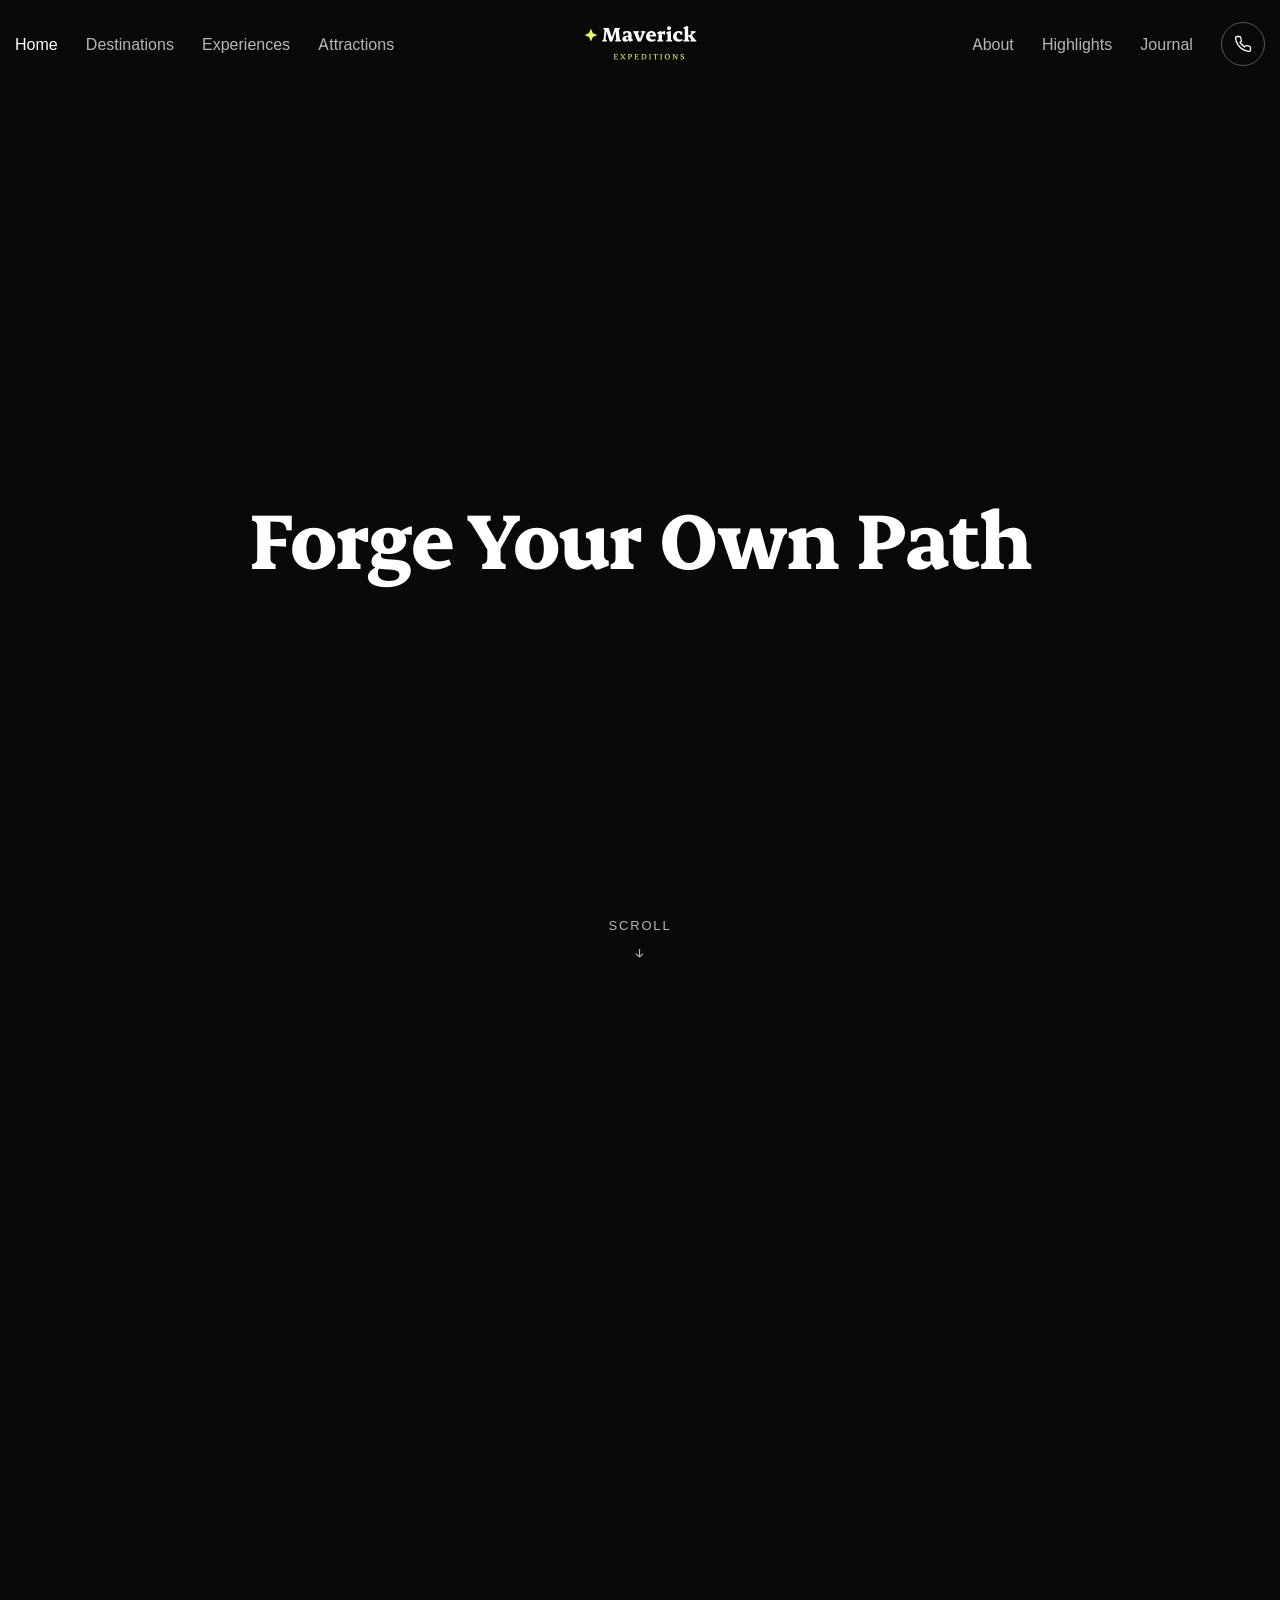
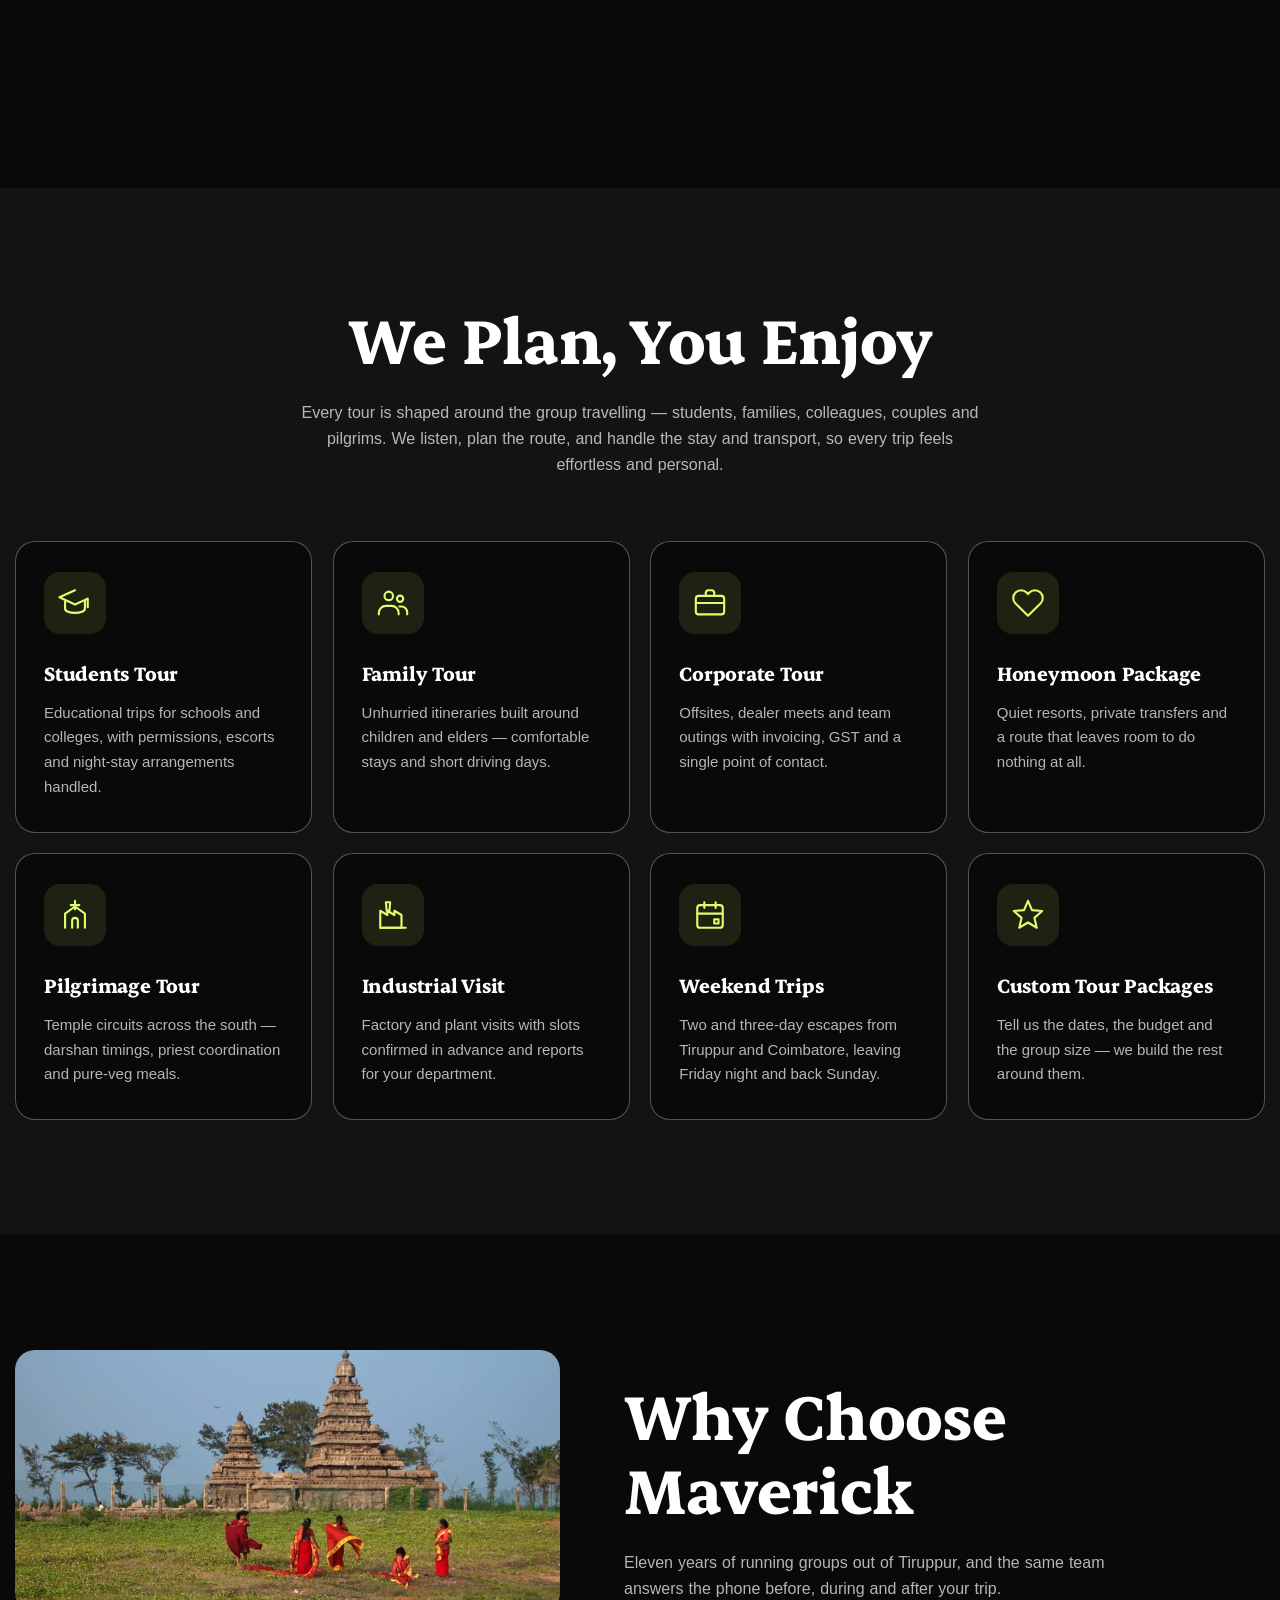
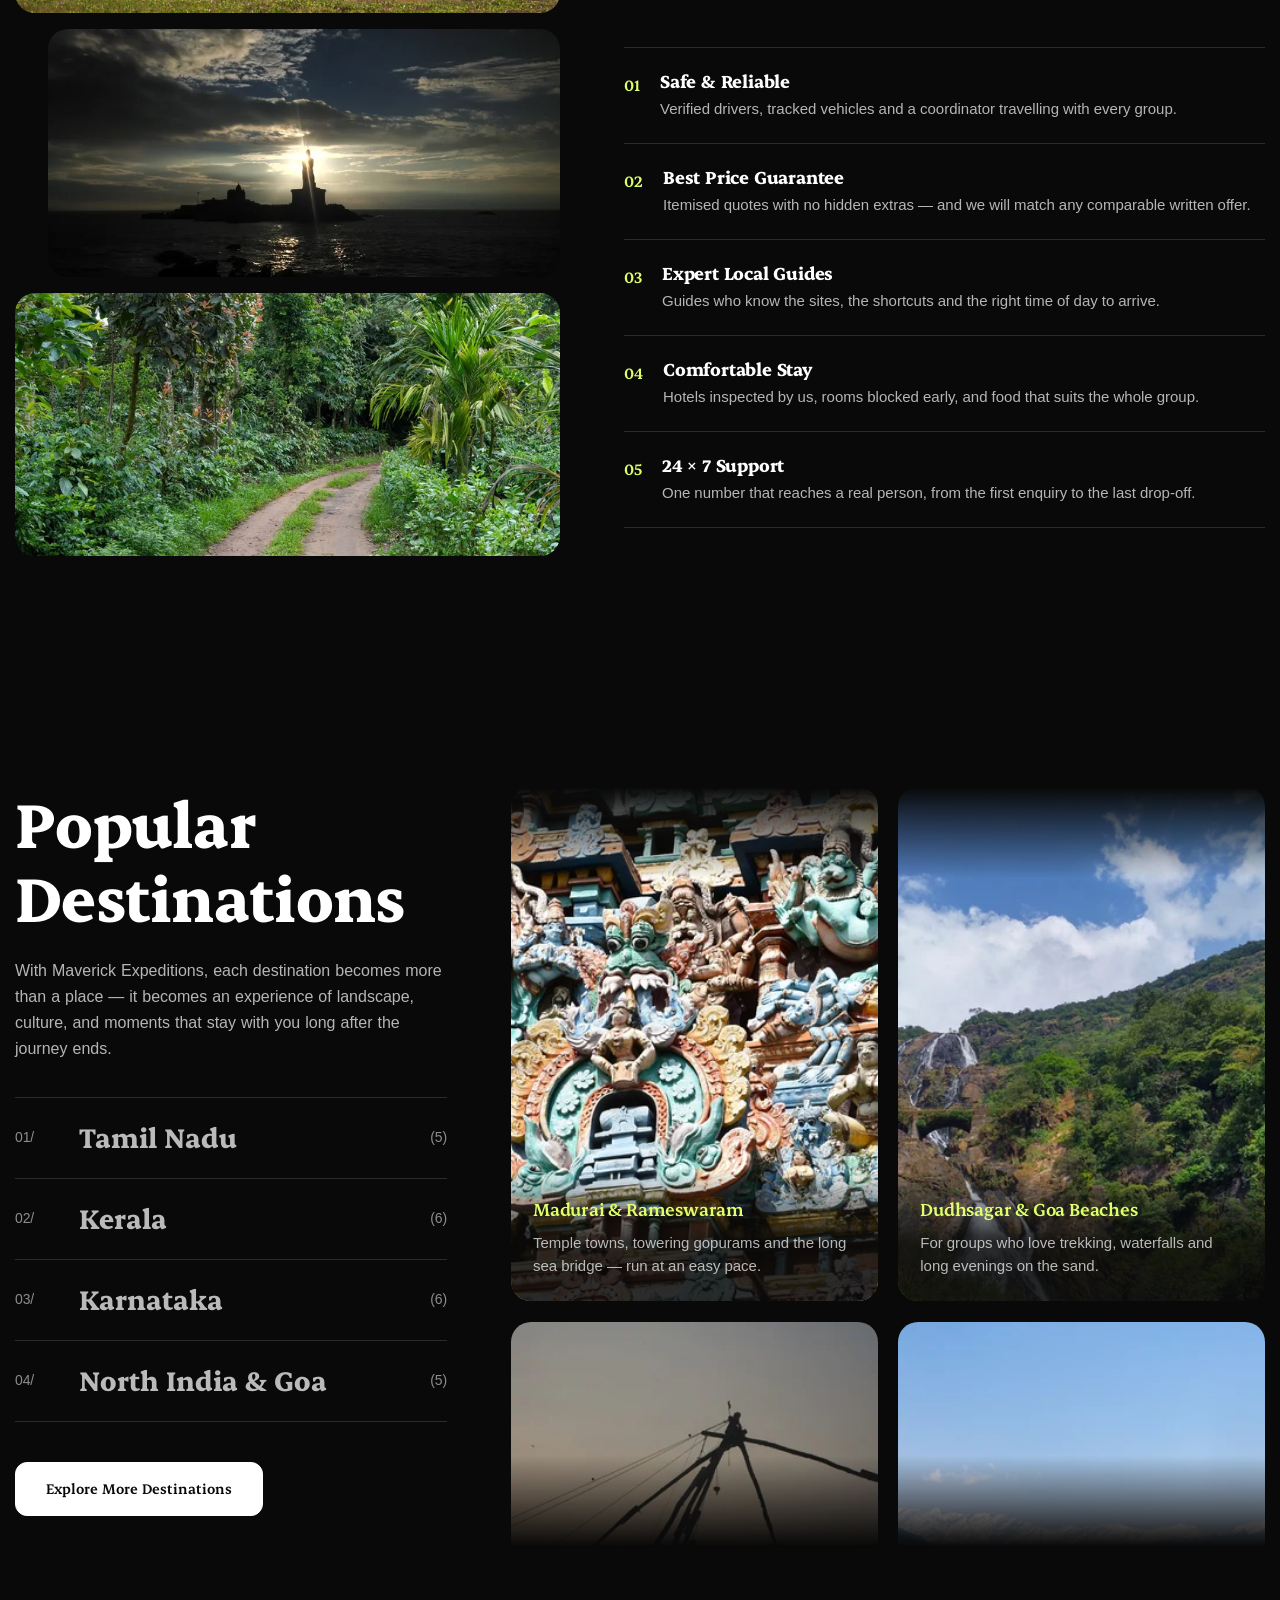
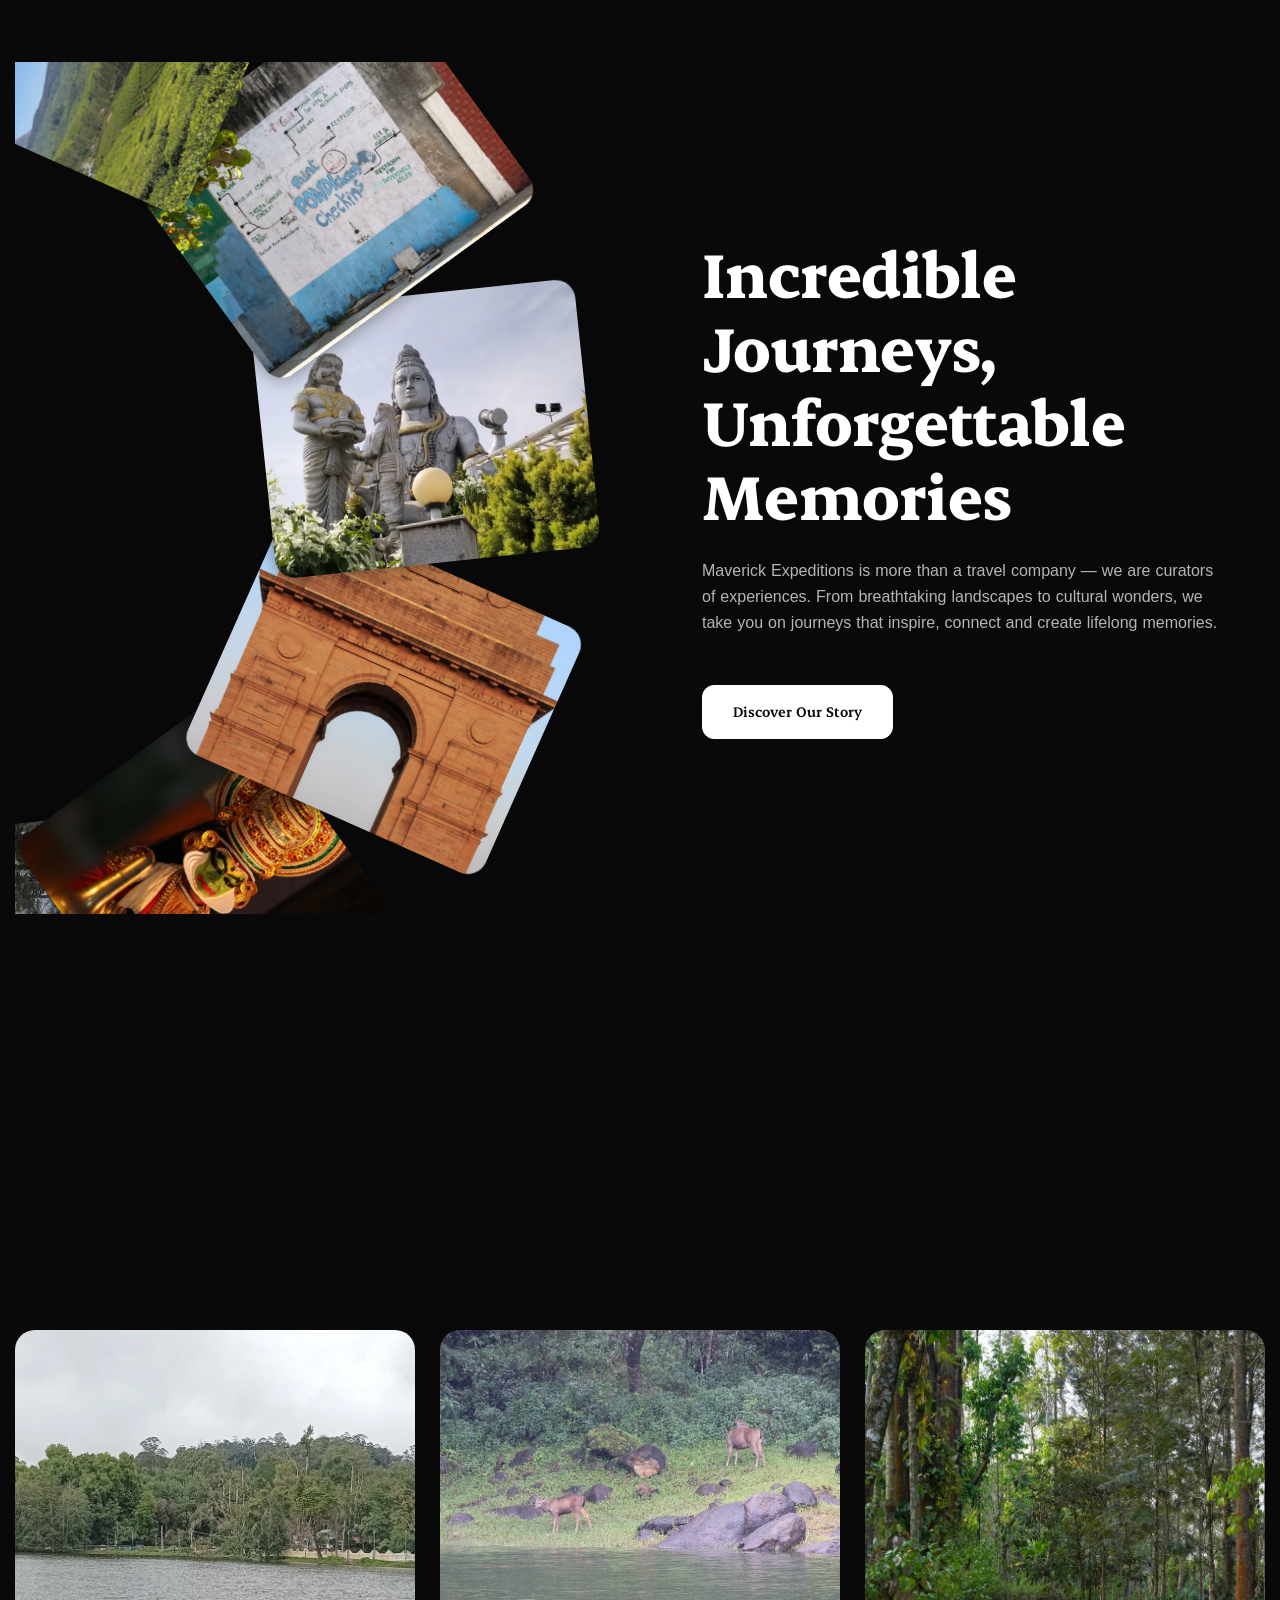
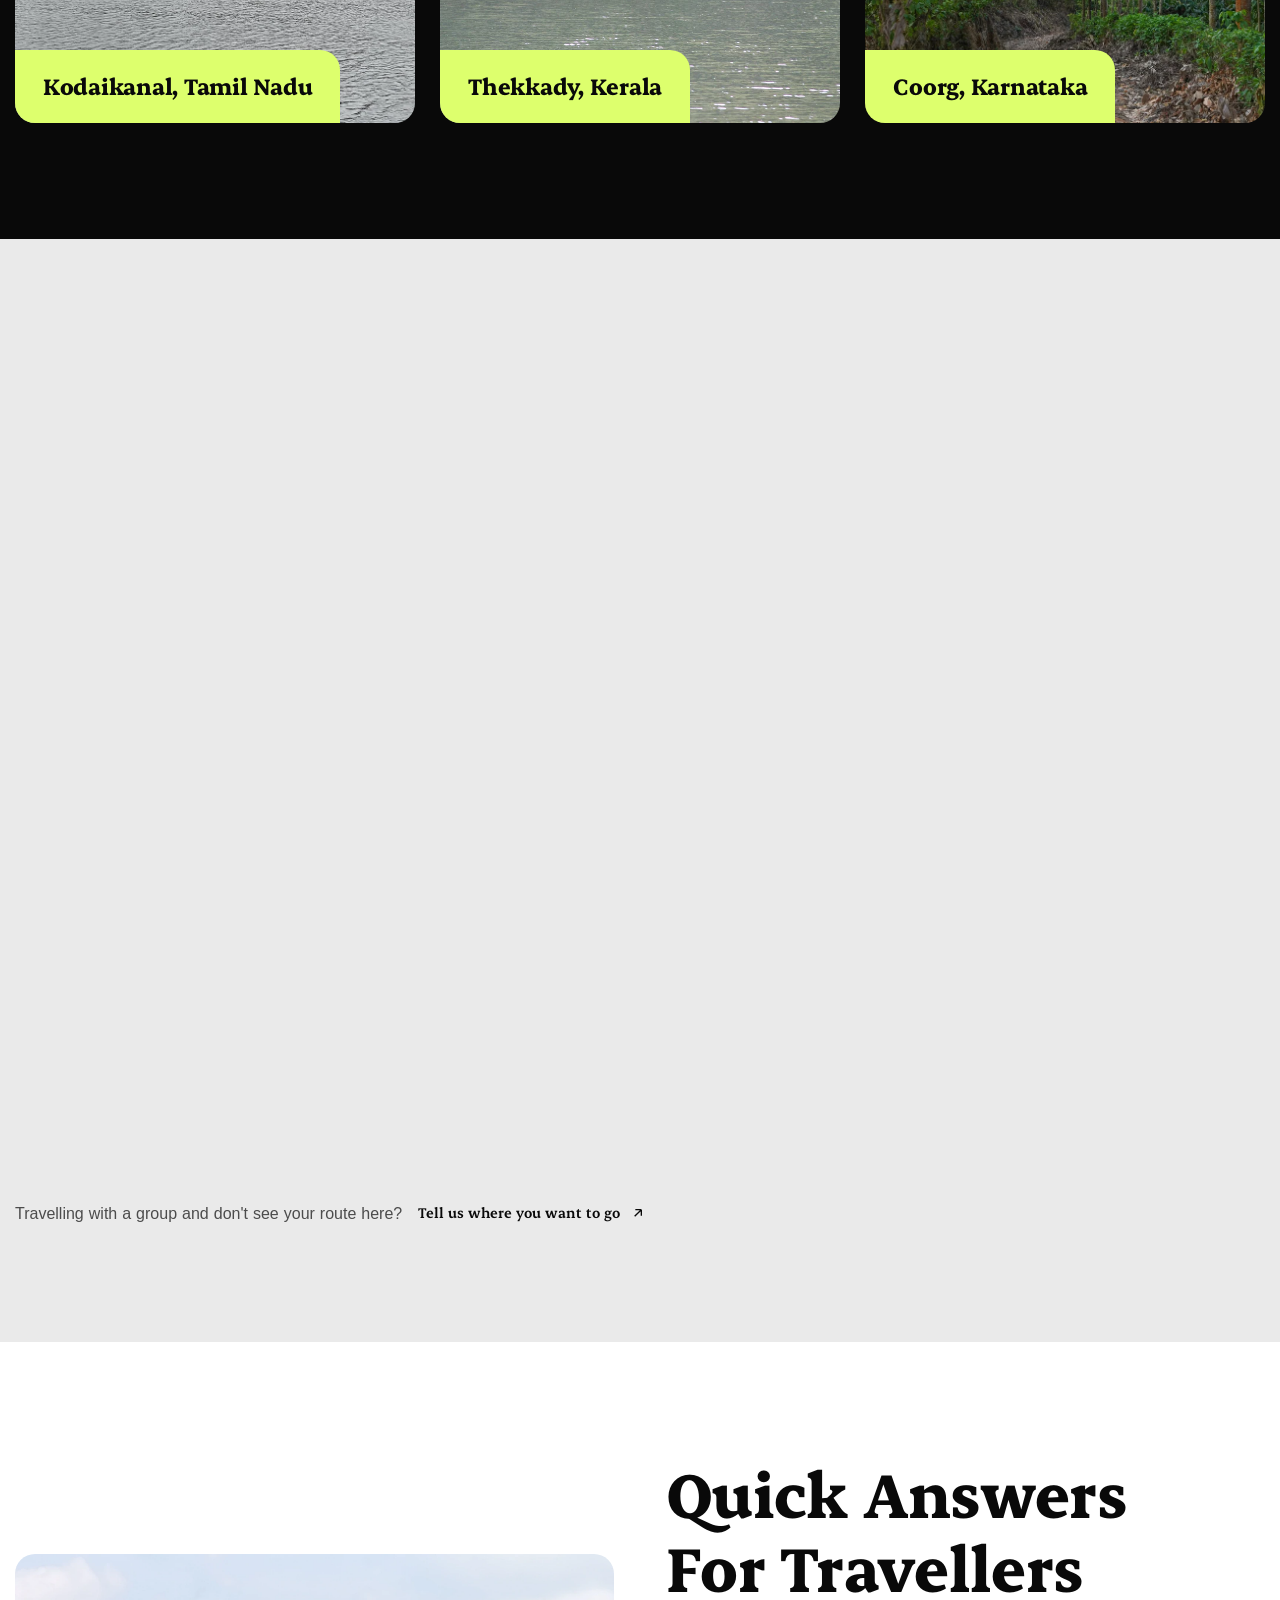
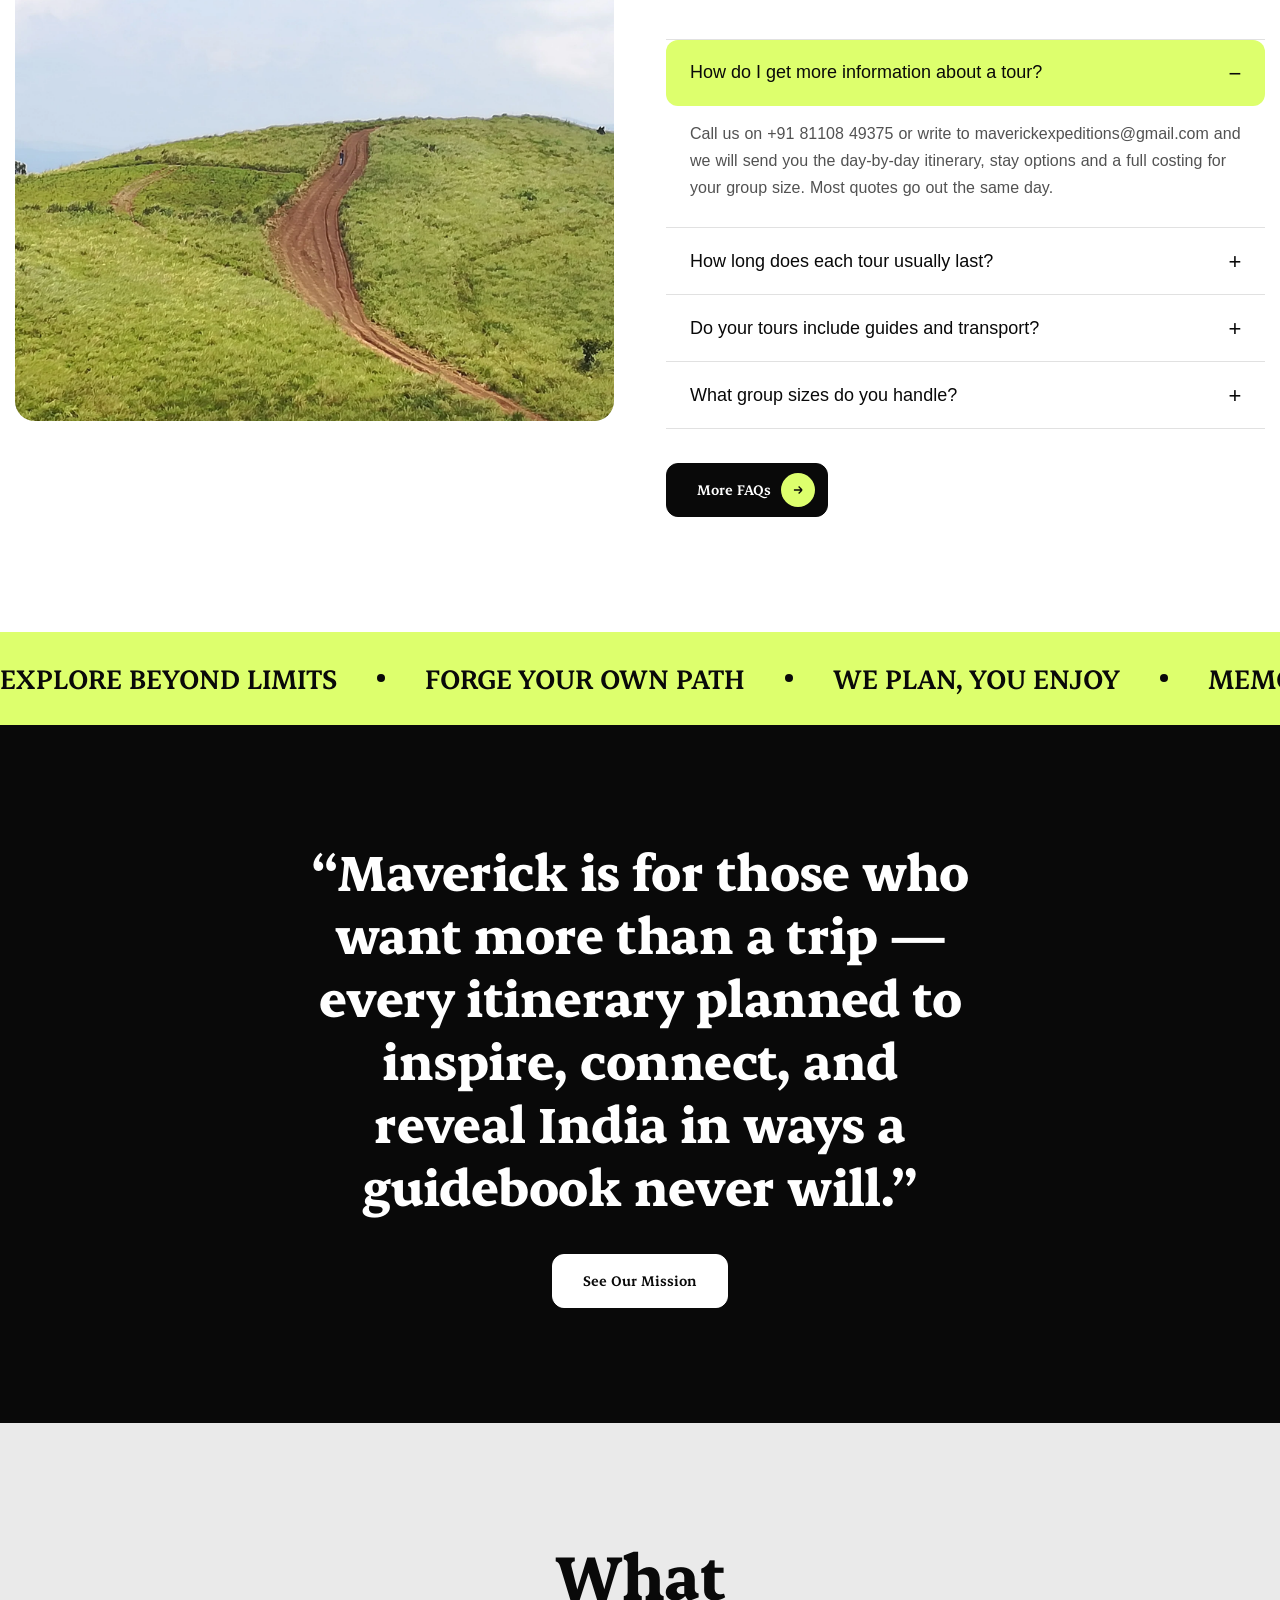
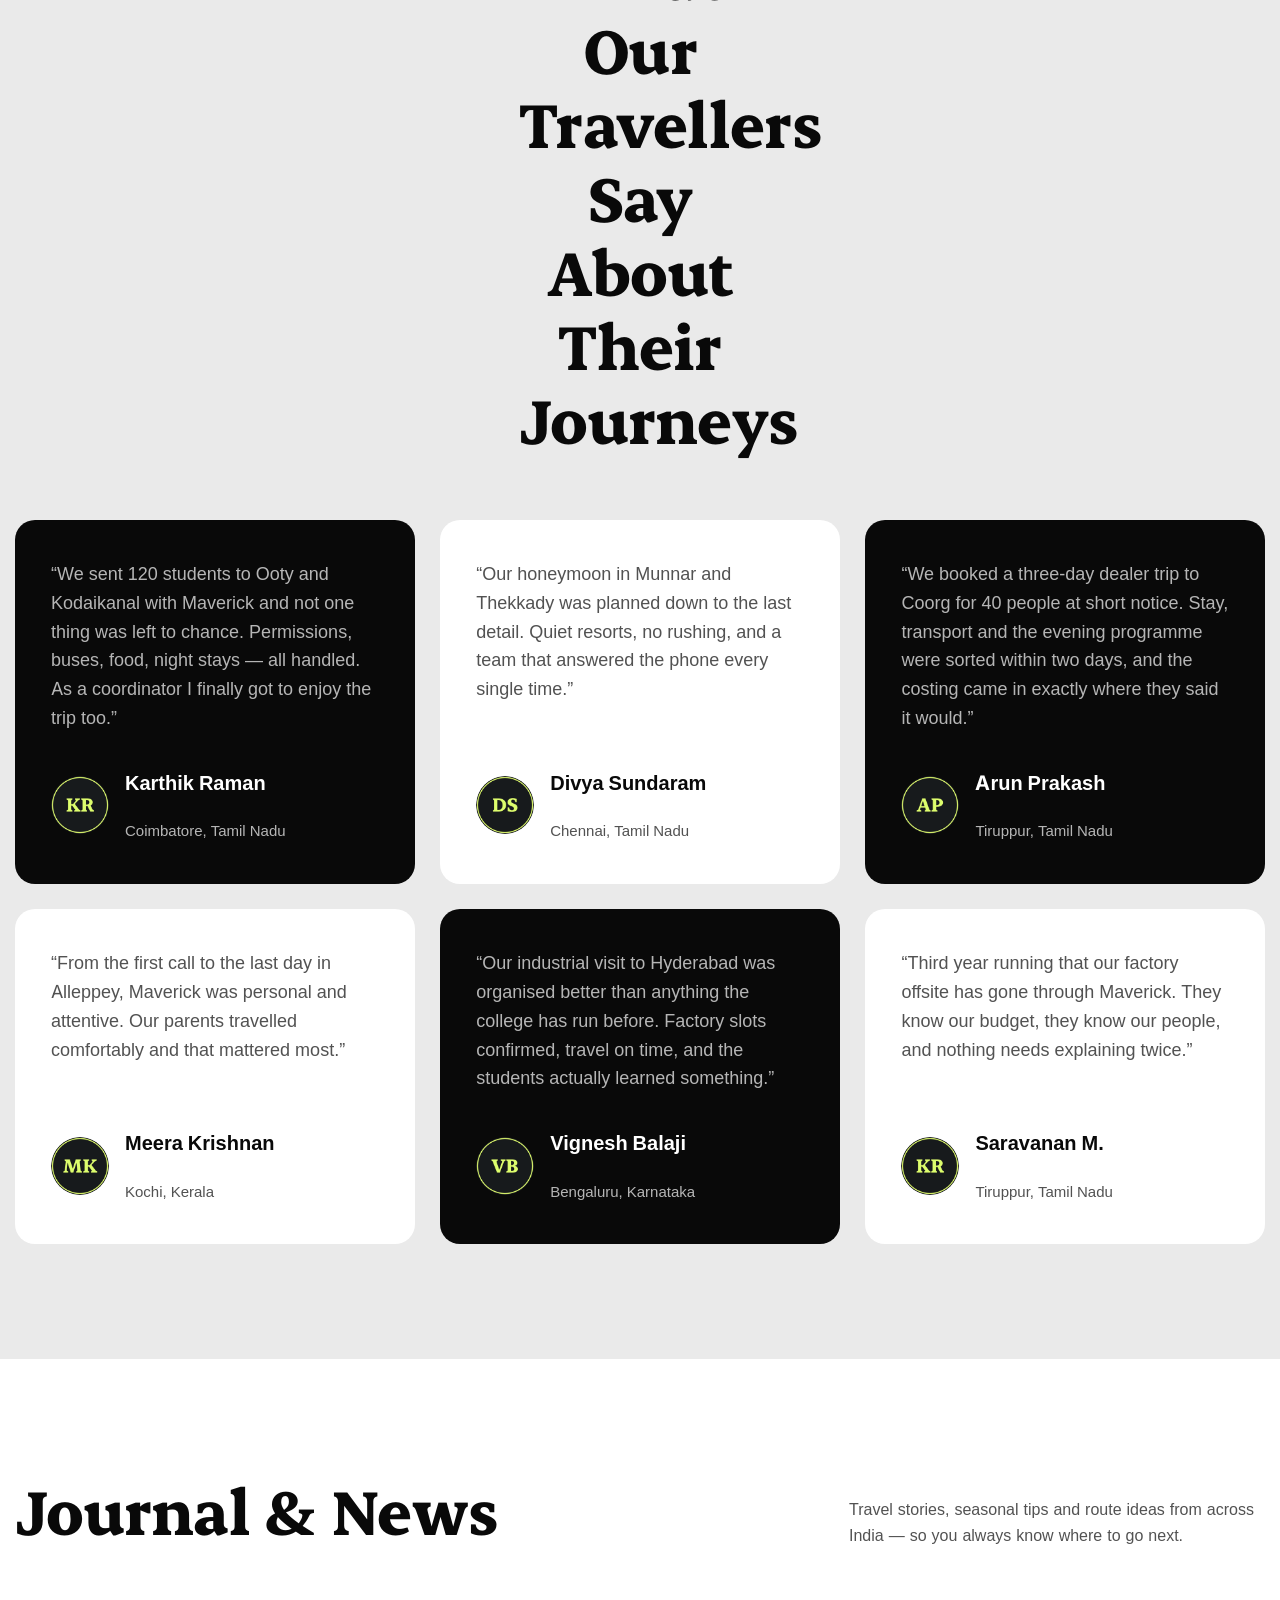
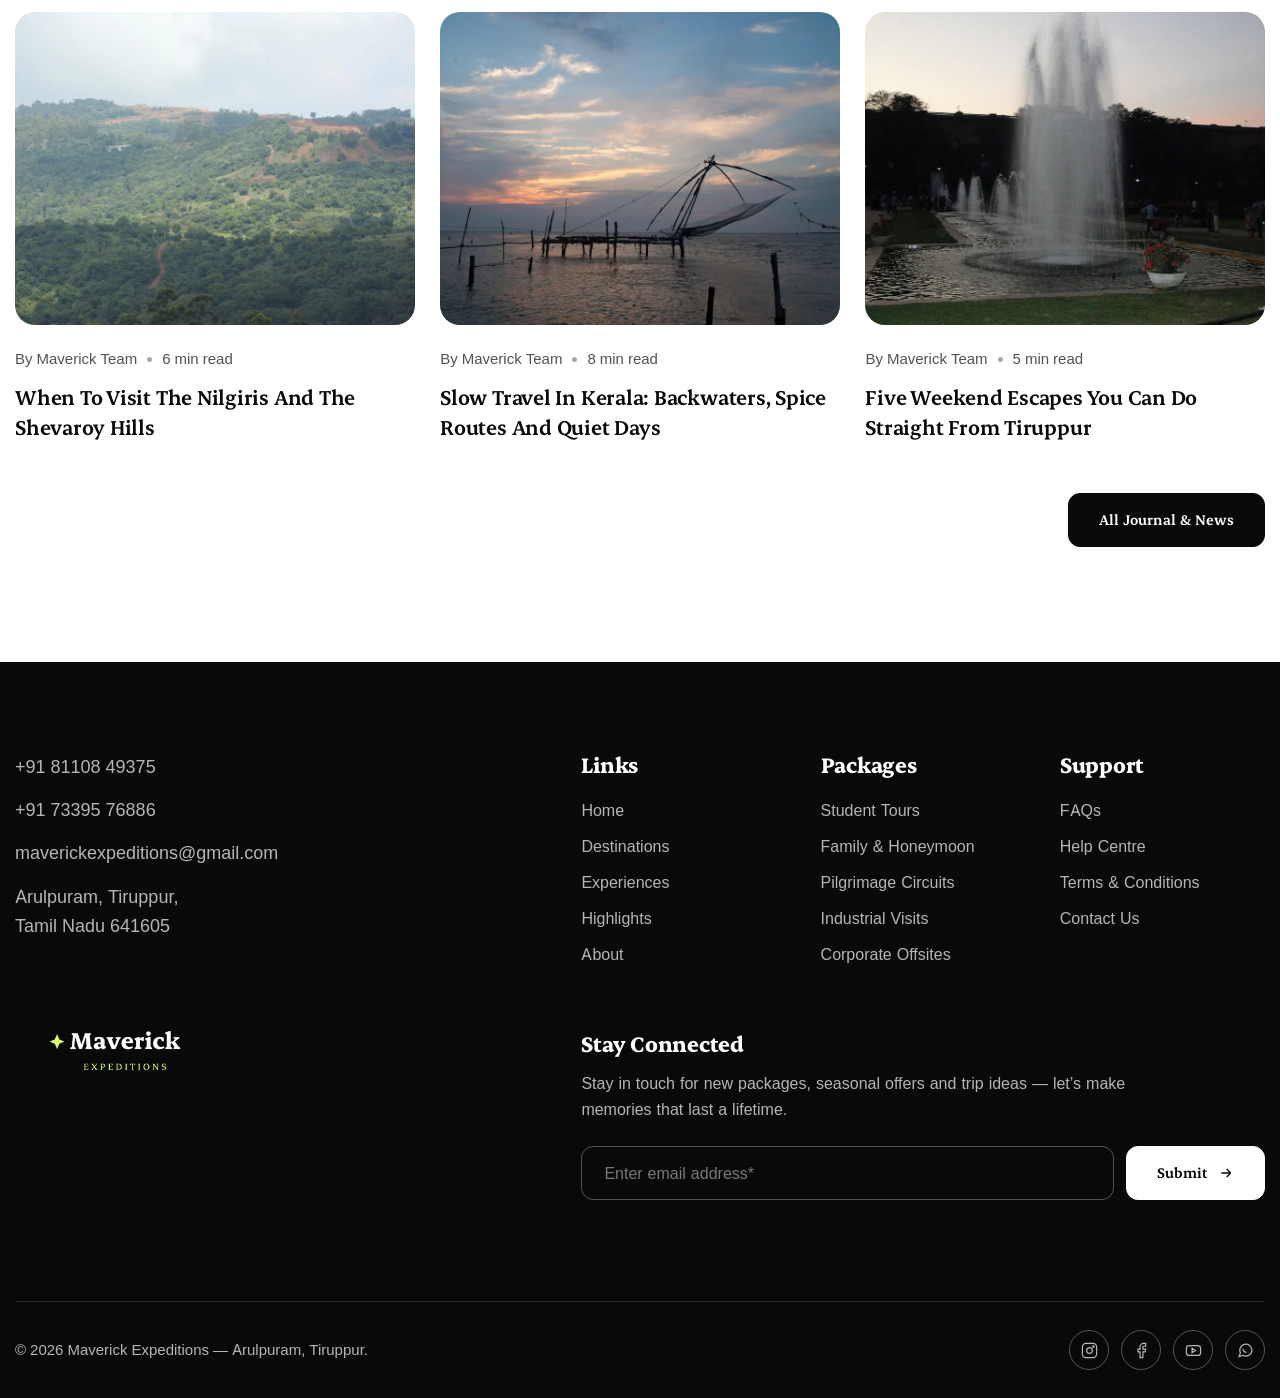
==== index.html @ de6b6d05 "first commit" ====
<!DOCTYPE html>
<html lang="en">
<head>
<meta charset="utf-8">
<meta name="viewport" content="width=device-width, initial-scale=1">
<title>Maverick Expeditions — Forge Your Own Path</title>
<meta name="description" content="Maverick Expeditions plans student tours, family and honeymoon packages, pilgrimage circuits, industrial visits and corporate trips across Tamil Nadu, Kerala, Karnataka, Goa and North India. Based in Arulpuram, Tiruppur.">
<meta name="theme-color" content="#090909">

<meta property="og:type" content="website">
<meta property="og:title" content="Maverick Expeditions — Forge Your Own Path">
<meta property="og:description" content="Journeys to places that stay with you forever. Student tours, family packages, pilgrimage circuits and corporate trips across South India.">
<meta property="og:image" content="assets/img/hero-munnar.webp">

<link rel="icon" href="assets/img/favicon.png" type="image/png">
<link rel="preload" href="assets/fonts/Erode-Bold.woff2" as="font" type="font/woff2" crossorigin>
<link rel="preload" href="assets/fonts/Inter.woff2" as="font" type="font/woff2" crossorigin>
<script>document.documentElement.classList.add("js");</script>
<link rel="stylesheet" href="assets/css/style.css">
</head>
<body>

<div class="preloader" data-preloader>
  <div class="preloader__circle">
    <div class="preloader__mask"><div class="preloader__line"></div></div>
  </div>
  <div class="preloader__logo"><img src="assets/img/favicon.png" width="180" height="180" alt=""></div>
</div>

<a class="skip-link" href="#main">Skip to content</a>

<!-- ============================================================ header -->
<header class="header">
  <div class="container header__inner">

    <nav class="header__nav" aria-label="Primary">
      <a class="nav-link" href="#top" aria-current="page">Home</a>
      <a class="nav-link" href="#destinations">Destinations</a>
      <a class="nav-link" href="#services">Experiences</a>
      <a class="nav-link" href="#attractions">Attractions</a>
    </nav>

    <a class="header__logo" href="#top" aria-label="Maverick Expeditions — home">
      <img src="assets/img/logo.png" width="342" height="120" alt="Maverick Expeditions">
    </a>

    <div class="header__end">
      <nav class="header__nav header__nav--end" aria-label="Secondary">
        <a class="nav-link" href="#about">About</a>
        <a class="nav-link" href="#highlights">Highlights</a>
        <a class="nav-link" href="#journal">Journal</a>
      </nav>

      <a class="header__globe" href="tel:+918110849375" aria-label="Call +91 81108 49375">
        <svg width="18" height="18" viewBox="0 0 24 24" fill="none" stroke="currentColor" stroke-width="1.7" aria-hidden="true">
          <path d="M22 16.9v3a2 2 0 0 1-2.2 2 19.8 19.8 0 0 1-8.6-3.1 19.5 19.5 0 0 1-6-6A19.8 19.8 0 0 1 2.1 4.2 2 2 0 0 1 4.1 2h3a2 2 0 0 1 2 1.7c.1 1 .3 1.9.6 2.8a2 2 0 0 1-.4 2.1L8 9.9a16 16 0 0 0 6 6l1.3-1.3a2 2 0 0 1 2.1-.4c.9.3 1.8.5 2.8.6a2 2 0 0 1 1.8 2z"/>
        </svg>
      </a>

      <button class="header__menu-toggle" type="button" data-drawer-open aria-expanded="false" aria-controls="drawer">
        <span class="visually-hidden">Open menu</span>
        <svg width="18" height="12" viewBox="0 0 18 12" fill="none" stroke="currentColor" stroke-width="1.8" aria-hidden="true">
          <path d="M0 1h18M0 6h18M0 11h18"/>
        </svg>
      </button>
    </div>

  </div>
</header>

<div class="backdrop" data-backdrop></div>

<aside class="drawer" id="drawer" data-drawer data-native-scroll aria-label="Menu">
  <button class="drawer__close" type="button" data-drawer-close aria-label="Close menu">&times;</button>
  <nav class="drawer__list">
    <a href="#top" data-drawer-close>Home</a>
    <a href="#destinations" data-drawer-close>Destinations</a>
    <a href="#services" data-drawer-close>Experiences</a>
    <a href="#attractions" data-drawer-close>Attractions</a>
    <a href="#why" data-drawer-close>Why Maverick</a>
    <a href="#about" data-drawer-close>About</a>
    <a href="#highlights" data-drawer-close>Highlights</a>
    <a href="#journal" data-drawer-close>Journal</a>
    <a href="#contact" data-drawer-close>Contact</a>
  </nav>
  <div class="drawer__meta">
    <a href="tel:+918110849375">+91 81108 49375</a>
    <a href="tel:+917339576886">+91 73395 76886</a>
    <a href="mailto:maverickexpeditions@gmail.com">maverickexpeditions@gmail.com</a>
    <span>Arulpuram, Tiruppur, Tamil Nadu 641605</span>
  </div>
</aside>

<main id="main">

<!-- ============================================================== hero -->
<!-- Pinned, scroll-scrubbed. `data-hero` is driven from assets/js/main.js. -->
<section class="hero" id="top" data-hero>
  <div class="hero__pin">
    <div class="hero__stage">

      <div class="hero__text" data-hero-text>
        <p class="hero__title-1" data-hero-title1>Forge Your Own Path</p>

        <div class="hero__title-2" data-hero-title2>
          <h1><em>Explore Beyond</em><br>Limits This Season!</h1>

          <div class="hero__cta" data-hero-cta>
            At Maverick Expeditions, every journey is planned to take you further
            — to places that stay with you forever. Students, families, colleagues
            or newlyweds: we plan it, you enjoy it.

            <div class="hero__actions">
              <a class="btn btn--light btn-parallax" href="#destinations">
                <span class="btn__label"><span data-text="Explore Destinations">Explore Destinations</span></span>
              </a>
              <a class="btn btn--ghost btn-parallax" href="tel:+918110849375" style="color:#fff">
                <svg width="16" height="16" viewBox="0 0 24 24" fill="none" stroke="currentColor" stroke-width="1.8" aria-hidden="true">
                  <path d="M22 16.9v3a2 2 0 0 1-2.2 2 19.8 19.8 0 0 1-8.6-3.1 19.5 19.5 0 0 1-6-6A19.8 19.8 0 0 1 2.1 4.2 2 2 0 0 1 4.1 2h3a2 2 0 0 1 2 1.7c.1 1 .3 1.9.6 2.8a2 2 0 0 1-.4 2.1L8 9.9a16 16 0 0 0 6 6l1.3-1.3a2 2 0 0 1 2.1-.4c.9.3 1.8.5 2.8.6a2 2 0 0 1 1.8 2z"/>
                </svg>
                <span class="btn__label"><span data-text="+91 81108 49375">+91 81108 49375</span></span>
              </a>
            </div>
          </div>
        </div>
      </div>

      <div class="hero__gallery" data-hero-gallery>
        <div class="img-card img-side img-5">
          <img src="assets/img/hero-ooty.webp" alt="Monsoon mist over the Nilgiri hills at Ooty" loading="eager">
          <span class="img-caption"><svg width="10" height="13" viewBox="0 0 12 16" fill="currentColor" aria-hidden="true"><path d="M6 0a6 6 0 0 0-6 6c0 4.3 5.6 9.7 5.8 9.9a.3.3 0 0 0 .4 0C6.4 15.7 12 10.3 12 6a6 6 0 0 0-6-6Zm0 8.75A2.75 2.75 0 1 1 8.75 6 2.75 2.75 0 0 1 6 8.75Z"/></svg>Ooty, Tamil Nadu</span>
        </div>
        <div class="img-card img-side img-1">
          <img src="assets/img/hero-munnar.webp" alt="Tea plantations rolling over the hills at Munnar" loading="eager">
          <span class="img-caption"><svg width="10" height="13" viewBox="0 0 12 16" fill="currentColor" aria-hidden="true"><path d="M6 0a6 6 0 0 0-6 6c0 4.3 5.6 9.7 5.8 9.9a.3.3 0 0 0 .4 0C6.4 15.7 12 10.3 12 6a6 6 0 0 0-6-6Zm0 8.75A2.75 2.75 0 1 1 8.75 6 2.75 2.75 0 0 1 6 8.75Z"/></svg>Munnar, Kerala</span>
        </div>
        <div class="img-card img-side img-2">
          <img src="assets/img/hero-alleppey.webp" alt="Houseboats moored on the Alleppey backwaters at dusk" loading="eager">
          <span class="img-caption"><svg width="10" height="13" viewBox="0 0 12 16" fill="currentColor" aria-hidden="true"><path d="M6 0a6 6 0 0 0-6 6c0 4.3 5.6 9.7 5.8 9.9a.3.3 0 0 0 .4 0C6.4 15.7 12 10.3 12 6a6 6 0 0 0-6-6Zm0 8.75A2.75 2.75 0 1 1 8.75 6 2.75 2.75 0 0 1 6 8.75Z"/></svg>Alleppey, Kerala</span>
        </div>
        <div class="img-card img-center">
          <img src="assets/img/hero-mysore.webp" alt="Mysore Palace lit up at night" loading="eager">
          <span class="img-caption"><svg width="10" height="13" viewBox="0 0 12 16" fill="currentColor" aria-hidden="true"><path d="M6 0a6 6 0 0 0-6 6c0 4.3 5.6 9.7 5.8 9.9a.3.3 0 0 0 .4 0C6.4 15.7 12 10.3 12 6a6 6 0 0 0-6-6Zm0 8.75A2.75 2.75 0 1 1 8.75 6 2.75 2.75 0 0 1 6 8.75Z"/></svg>Mysore, Karnataka</span>
        </div>
        <div class="img-card img-side img-3">
          <img src="assets/img/hero-goa.webp" alt="Sunset over Baga Beach in Goa" loading="eager">
          <span class="img-caption"><svg width="10" height="13" viewBox="0 0 12 16" fill="currentColor" aria-hidden="true"><path d="M6 0a6 6 0 0 0-6 6c0 4.3 5.6 9.7 5.8 9.9a.3.3 0 0 0 .4 0C6.4 15.7 12 10.3 12 6a6 6 0 0 0-6-6Zm0 8.75A2.75 2.75 0 1 1 8.75 6 2.75 2.75 0 0 1 6 8.75Z"/></svg>Baga Beach, Goa</span>
        </div>
        <div class="img-card img-side img-4">
          <img src="assets/img/hero-jaipur.webp" alt="The pink sandstone facade of Hawa Mahal in Jaipur" loading="eager">
          <span class="img-caption"><svg width="10" height="13" viewBox="0 0 12 16" fill="currentColor" aria-hidden="true"><path d="M6 0a6 6 0 0 0-6 6c0 4.3 5.6 9.7 5.8 9.9a.3.3 0 0 0 .4 0C6.4 15.7 12 10.3 12 6a6 6 0 0 0-6-6Zm0 8.75A2.75 2.75 0 1 1 8.75 6 2.75 2.75 0 0 1 6 8.75Z"/></svg>Jaipur, Rajasthan</span>
        </div>
        <div class="img-card img-side img-6">
          <img src="assets/img/hero-manali.webp" alt="Snow-covered slopes of the Solang Valley near Manali" loading="eager">
          <span class="img-caption"><svg width="10" height="13" viewBox="0 0 12 16" fill="currentColor" aria-hidden="true"><path d="M6 0a6 6 0 0 0-6 6c0 4.3 5.6 9.7 5.8 9.9a.3.3 0 0 0 .4 0C6.4 15.7 12 10.3 12 6a6 6 0 0 0-6-6Zm0 8.75A2.75 2.75 0 1 1 8.75 6 2.75 2.75 0 0 1 6 8.75Z"/></svg>Kullu Manali, Himachal</span>
        </div>
      </div>

      <div class="hero__scroll-hint" data-hero-hint>
        <span>Scroll</span>
        <svg width="14" height="18" viewBox="0 0 24 24" fill="none" stroke="currentColor" stroke-width="2" aria-hidden="true"><path d="M12 5v14m0 0-6-6m6 6 6-6"/></svg>
      </div>

    </div>
  </div>
</section>

<!-- ========================================================== services -->
<section class="section section--darker" id="services">
  <div class="container">

    <div class="services__head wow RotatingY">
      <h2 class="section-title">We Plan, You Enjoy</h2>
      <p class="section-lead">
        Every tour is shaped around the group travelling — students, families,
        colleagues, couples and pilgrims. We listen, plan the route, and handle
        the stay and transport, so every trip feels effortless and personal.
      </p>
    </div>

    <div class="service-grid">
      <article class="service-tile wow fadeInUp" style="--delay:0.00s">
        <div class="service-tile__icon">
          <svg width="34" height="34" viewBox="0 0 24 24" fill="none" stroke="currentColor" stroke-width="1.5" stroke-linecap="round" stroke-linejoin="round" aria-hidden="true"><path d="M12 3 1 8l11 5 9-4.1V15"/><path d="M5 10.6V16c0 1.7 3.1 3 7 3s7-1.3 7-3v-5.4"/></svg>
        </div>
        <h3 class="service-tile__title">Students Tour</h3>
        <p class="service-tile__text">Educational trips for schools and colleges, with permissions, escorts and night-stay arrangements handled.</p>
      </article>
      <article class="service-tile wow fadeInUp" style="--delay:0.04s">
        <div class="service-tile__icon">
          <svg width="34" height="34" viewBox="0 0 24 24" fill="none" stroke="currentColor" stroke-width="1.5" stroke-linecap="round" stroke-linejoin="round" aria-hidden="true"><circle cx="9" cy="7" r="3"/><circle cx="17" cy="9" r="2.2"/><path d="M2 20v-1a5 5 0 0 1 5-5h4a5 5 0 0 1 5 5v1"/><path d="M16.5 14.5H18a4 4 0 0 1 4 4V20"/></svg>
        </div>
        <h3 class="service-tile__title">Family Tour</h3>
        <p class="service-tile__text">Unhurried itineraries built around children and elders — comfortable stays and short driving days.</p>
      </article>
      <article class="service-tile wow fadeInUp" style="--delay:0.08s">
        <div class="service-tile__icon">
          <svg width="34" height="34" viewBox="0 0 24 24" fill="none" stroke="currentColor" stroke-width="1.5" stroke-linecap="round" stroke-linejoin="round" aria-hidden="true"><rect x="2" y="7" width="20" height="13" rx="2"/><path d="M9 7V5a2 2 0 0 1 2-2h2a2 2 0 0 1 2 2v2"/><path d="M2 12h20"/></svg>
        </div>
        <h3 class="service-tile__title">Corporate Tour</h3>
        <p class="service-tile__text">Offsites, dealer meets and team outings with invoicing, GST and a single point of contact.</p>
      </article>
      <article class="service-tile wow fadeInUp" style="--delay:0.12s">
        <div class="service-tile__icon">
          <svg width="34" height="34" viewBox="0 0 24 24" fill="none" stroke="currentColor" stroke-width="1.5" stroke-linecap="round" stroke-linejoin="round" aria-hidden="true"><path d="M20.8 4.6a5.5 5.5 0 0 0-7.8 0L12 5.7l-1-1.1a5.5 5.5 0 1 0-7.8 7.8l1.1 1L12 21l7.7-7.6 1.1-1a5.5 5.5 0 0 0 0-7.8z"/></svg>
        </div>
        <h3 class="service-tile__title">Honeymoon Package</h3>
        <p class="service-tile__text">Quiet resorts, private transfers and a route that leaves room to do nothing at all.</p>
      </article>
      <article class="service-tile wow fadeInUp" style="--delay:0.16s">
        <div class="service-tile__icon">
          <svg width="34" height="34" viewBox="0 0 24 24" fill="none" stroke="currentColor" stroke-width="1.5" stroke-linecap="round" stroke-linejoin="round" aria-hidden="true"><path d="M12 2v6M9 5h6"/><path d="M5 21V11l7-5 7 5v10"/><path d="M10 21v-5a2 2 0 0 1 4 0v5"/></svg>
        </div>
        <h3 class="service-tile__title">Pilgrimage Tour</h3>
        <p class="service-tile__text">Temple circuits across the south — darshan timings, priest coordination and pure-veg meals.</p>
      </article>
      <article class="service-tile wow fadeInUp" style="--delay:0.20s">
        <div class="service-tile__icon">
          <svg width="34" height="34" viewBox="0 0 24 24" fill="none" stroke="currentColor" stroke-width="1.5" stroke-linecap="round" stroke-linejoin="round" aria-hidden="true"><path d="M3 21V9l5 3V9l5 3V9l5 3v9z"/><path d="M3 21h18"/><path d="M7 3h3l-.5 6h-2z"/></svg>
        </div>
        <h3 class="service-tile__title">Industrial Visit</h3>
        <p class="service-tile__text">Factory and plant visits with slots confirmed in advance and reports for your department.</p>
      </article>
      <article class="service-tile wow fadeInUp" style="--delay:0.24s">
        <div class="service-tile__icon">
          <svg width="34" height="34" viewBox="0 0 24 24" fill="none" stroke="currentColor" stroke-width="1.5" stroke-linecap="round" stroke-linejoin="round" aria-hidden="true"><rect x="3" y="5" width="18" height="16" rx="2"/><path d="M8 3v4M16 3v4M3 11h18"/><path d="M15 15h3v3h-3z"/></svg>
        </div>
        <h3 class="service-tile__title">Weekend Trips</h3>
        <p class="service-tile__text">Two and three-day escapes from Tiruppur and Coimbatore, leaving Friday night and back Sunday.</p>
      </article>
      <article class="service-tile wow fadeInUp" style="--delay:0.28s">
        <div class="service-tile__icon">
          <svg width="34" height="34" viewBox="0 0 24 24" fill="none" stroke="currentColor" stroke-width="1.5" stroke-linecap="round" stroke-linejoin="round" aria-hidden="true"><path d="M12 2 9.2 8.6 2 9.2l5.5 4.8L5.8 21 12 17.3 18.2 21l-1.7-7 5.5-4.8-7.2-.6z"/></svg>
        </div>
        <h3 class="service-tile__title">Custom Tour Packages</h3>
        <p class="service-tile__text">Tell us the dates, the budget and the group size — we build the rest around them.</p>
      </article>
    </div>
  </div>
</section>

<!-- ======================================================= why choose us -->
<section class="section section--dark" id="why">
  <div class="container why">

    <div class="why__media wow zoomInSmall">
      <div class="why__stack">
        <img src="assets/img/service-students.webp" width="716" height="346" alt="Visitors on the lawn before the Shore Temple at Mahabalipuram" loading="lazy">
        <img src="assets/img/service-family.webp" width="716" height="346" alt="Sunrise behind the Thiruvalluvar statue at Kanyakumari" loading="lazy">
        <img src="assets/img/service-corporate.webp" width="716" height="346" alt="A road through a coffee estate in Coorg" loading="lazy">
      </div>
    </div>

    <div class="why__body wow skewInRight">
      <h2 class="section-title">Why Choose Maverick</h2>
      <p class="section-lead" style="margin-top:22px">
        Eleven years of running groups out of Tiruppur, and the same team answers
        the phone before, during and after your trip.
      </p>

      <ul class="why__list">
        <li>
          <span class="why__num">01</span>
          <div><h3>Safe &amp; Reliable</h3><p>Verified drivers, tracked vehicles and a coordinator travelling with every group.</p></div>
        </li>
        <li>
          <span class="why__num">02</span>
          <div><h3>Best Price Guarantee</h3><p>Itemised quotes with no hidden extras — and we will match any comparable written offer.</p></div>
        </li>
        <li>
          <span class="why__num">03</span>
          <div><h3>Expert Local Guides</h3><p>Guides who know the sites, the shortcuts and the right time of day to arrive.</p></div>
        </li>
        <li>
          <span class="why__num">04</span>
          <div><h3>Comfortable Stay</h3><p>Hotels inspected by us, rooms blocked early, and food that suits the whole group.</p></div>
        </li>
        <li>
          <span class="why__num">05</span>
          <div><h3>24 × 7 Support</h3><p>One number that reaches a real person, from the first enquiry to the last drop-off.</p></div>
        </li>
      </ul>
    </div>

  </div>
</section>

<!-- ====================================================== destinations -->
<section class="section section--dark" id="destinations">
  <div class="container destinations">

    <div class="destinations__intro wow RotatingY">
      <h2 class="section-title">Popular Destinations</h2>
      <p class="section-lead" style="margin-top:22px">
        With Maverick Expeditions, each destination becomes more than a place — it
        becomes an experience of landscape, culture, and moments that stay with you
        long after the journey ends.
      </p>

      <ul class="dest-list">
        <li>
          <a href="#highlights">
            <span class="dest-list__index">01/</span>
            <span class="dest-list__name">Tamil Nadu</span>
            <span class="dest-list__count">(5)</span>
          </a>
        </li>
        <li>
          <a href="#highlights">
            <span class="dest-list__index">02/</span>
            <span class="dest-list__name">Kerala</span>
            <span class="dest-list__count">(6)</span>
          </a>
        </li>
        <li>
          <a href="#highlights">
            <span class="dest-list__index">03/</span>
            <span class="dest-list__name">Karnataka</span>
            <span class="dest-list__count">(6)</span>
          </a>
        </li>
        <li>
          <a href="#highlights">
            <span class="dest-list__index">04/</span>
            <span class="dest-list__name">North India &amp; Goa</span>
            <span class="dest-list__count">(5)</span>
          </a>
        </li>
      </ul>

      <a class="btn btn--light btn-parallax" href="#contact"><span class="btn__label"><span data-text="Explore More Destinations">Explore More Destinations</span></span></a>
    </div>

    <!-- two columns of tour cards, looping in opposite directions -->
    <div class="tour-columns" data-ticker>
      <div class="tour-columns__track" data-ticker-track>
        <article class="tour-card">
          <img src="assets/img/tour-madurai.webp" width="313" height="439" alt="Carved gopuram of the Meenakshi Temple in Madurai">
          <div class="tour-card__body">
            <h3 class="tour-card__title">Madurai &amp; Rameswaram</h3>
            <p class="tour-card__text">Temple towns, towering gopurams and the long sea bridge — run at an easy pace.</p>
          </div>
        </article>
        <article class="tour-card">
          <img src="assets/img/tour-kochi.webp" width="313" height="439" alt="Chinese fishing nets silhouetted at sunset in Fort Kochi">
          <div class="tour-card__body">
            <h3 class="tour-card__title">Fort Kochi &amp; Alleppey</h3>
            <p class="tour-card__text">Fishing nets at sunset, a night on the backwaters and old spice-trade streets.</p>
          </div>
        </article>
        <article class="tour-card">
          <img src="assets/img/tour-hampi.webp" width="313" height="439" alt="The stone chariot at the Vittala Temple in Hampi">
          <div class="tour-card__body">
            <h3 class="tour-card__title">Hampi &amp; Badami</h3>
            <p class="tour-card__text">A boulder-strewn valley of Vijayanagara ruins that stops travellers in their tracks.</p>
          </div>
        </article>
      </div>

      <div class="tour-columns__track tour-columns__track--down" data-ticker-track>
        <article class="tour-card">
          <img src="assets/img/tour-goa.webp" width="313" height="439" alt="Dudhsagar Falls tumbling through the Goa forest">
          <div class="tour-card__body">
            <h3 class="tour-card__title">Dudhsagar &amp; Goa Beaches</h3>
            <p class="tour-card__text">For groups who love trekking, waterfalls and long evenings on the sand.</p>
          </div>
        </article>
        <article class="tour-card">
          <img src="assets/img/tour-manali.webp" width="313" height="439" alt="Snow on the Rohtang range above Manali">
          <div class="tour-card__body">
            <h3 class="tour-card__title">Kullu, Manali &amp; Rohtang</h3>
            <p class="tour-card__text">Snow points, apple orchards and river valleys at a family pace.</p>
          </div>
        </article>
        <article class="tour-card">
          <img src="assets/img/tour-hyderabad.webp" width="313" height="439" alt="The Charminar rising over old Hyderabad">
          <div class="tour-card__body">
            <h3 class="tour-card__title">Hyderabad &amp; Delhi</h3>
            <p class="tour-card__text">Charminar, old-city bazaars and Mughal Delhi — built for first-time travellers.</p>
          </div>
        </article>
      </div>
    </div>

  </div>
</section>

<!-- ============================================================= about -->
<section class="section section--dark" id="about" style="padding-top:0">
  <div class="container about">

    <!-- rotation, stagger and stacking come from :nth-child in the stylesheet -->
    <div class="wheel" data-wheel>
      <div class="wheel__container">
        <div class="wheel__card"><img src="assets/img/gallery-munnar.webp" alt="Tea plantation slopes at Munnar" loading="lazy"></div>
        <div class="wheel__card"><img src="assets/img/gallery-pondicherry.webp" alt="Colonial street in the French Quarter of Pondicherry" loading="lazy"></div>
        <div class="wheel__card"><img src="assets/img/gallery-murudeshwar.webp" alt="The Shiva statue at Murudeshwar" loading="lazy"></div>
        <div class="wheel__card"><img src="assets/img/gallery-delhi.jpg" alt="India Gate in New Delhi" loading="lazy"></div>
        <div class="wheel__card"><img src="assets/img/gallery-kathakali.webp" alt="Kathakali performer in full costume" loading="lazy"></div>
        <div class="wheel__card"><img src="assets/img/gallery-kodaikanal.webp" alt="Path around the lake at Kodaikanal" loading="lazy"></div>
        <div class="wheel__card"><img src="assets/img/gallery-vagamon.webp" alt="Rolling green meadows at Vagamon" loading="lazy"></div>
        <div class="wheel__card"><img src="assets/img/gallery-yercaud.webp" alt="View from Pagoda Point at Yercaud" loading="lazy"></div>
        <div class="wheel__card"><img src="assets/img/gallery-kanyakumari.webp" alt="Vivekananda Rock Memorial at Kanyakumari" loading="lazy"></div>
        <div class="wheel__card"><img src="assets/img/gallery-charminar.webp" alt="The Charminar in Hyderabad" loading="lazy"></div>
        <div class="wheel__card"><img src="assets/img/gallery-goa.webp" alt="Panorama of Baga Beach in Goa" loading="lazy"></div>
        <div class="wheel__card"><img src="assets/img/gallery-hampi.webp" alt="Stone chariot among the ruins at Hampi" loading="lazy"></div>
      </div>
    </div>

    <div class="about__body wow skewInRight">
      <h2 class="section-title">Incredible Journeys, Unforgettable Memories</h2>
      <p class="section-lead">
        Maverick Expeditions is more than a travel company — we are curators of
        experiences. From breathtaking landscapes to cultural wonders, we take you on
        journeys that inspire, connect and create lifelong memories.
      </p>
      <a class="btn btn--light btn-parallax" href="#contact"><span class="btn__label"><span data-text="Discover Our Story">Discover Our Story</span></span></a>
    </div>

  </div>
</section>

<!-- ======================================================== highlights -->
<section class="section section--dark" id="highlights">
  <div class="container">

    <div class="section-head section-head--split wow fadeInUp">
      <h2 class="section-title">Destination Highlights</h2>
      <div>
        <p class="section-lead" style="margin-bottom:24px">
          Discover the places that define South India — hill stations, backwaters,
          coffee country and coastline.
        </p>
        <div class="carousel__nav">
          <button class="carousel__btn" type="button" data-carousel-prev aria-label="Previous highlight">
            <svg width="18" height="18" viewBox="0 0 24 24" fill="none" stroke="currentColor" stroke-width="2" aria-hidden="true"><path d="M19 12H5m0 0 6-6m-6 6 6 6"/></svg>
          </button>
          <button class="carousel__btn" type="button" data-carousel-next aria-label="Next highlight">
            <svg width="18" height="18" viewBox="0 0 24 24" fill="none" stroke="currentColor" stroke-width="2" aria-hidden="true"><path d="M5 12h14m0 0-6-6m6 6-6 6"/></svg>
          </button>
        </div>
      </div>
    </div>

    <div class="carousel" data-carousel>
      <div class="carousel__viewport">
        <div class="carousel__track" data-carousel-track>

          <div class="carousel__slide">
            <article class="highlight-card">
              <img src="assets/img/highlight-kodaikanal.webp" width="813" height="800" alt="The star-shaped lake at Kodaikanal ringed by pine forest" loading="lazy">
              <h3 class="highlight-card__label">Kodaikanal, Tamil Nadu</h3>
              <div class="highlight-card__reveal">
                <h3>Kodaikanal, Tamil Nadu</h3>
                <p>A star-shaped lake ringed by pine forest and cool mist — the princess of the hill stations, and the easiest escape from the plains.</p>
                <a class="link-arrow" href="#contact">Explore More
                  <svg width="16" height="16" viewBox="0 0 24 24" fill="none" stroke="currentColor" stroke-width="2" aria-hidden="true"><path d="M7 17 17 7m0 0H8m9 0v9"/></svg>
                </a>
              </div>
            </article>
          </div>

          <div class="carousel__slide">
            <article class="highlight-card">
              <img src="assets/img/highlight-thekkady.webp" width="813" height="667" alt="Deer at the edge of Periyar Lake in Thekkady" loading="lazy">
              <h3 class="highlight-card__label">Thekkady, Kerala</h3>
              <div class="highlight-card__reveal">
                <h3>Thekkady, Kerala</h3>
                <p>Boat safaris on Periyar Lake, spice plantations and elephant country — Kerala’s wildest, greenest corner.</p>
                <a class="link-arrow" href="#contact">Explore More
                  <svg width="16" height="16" viewBox="0 0 24 24" fill="none" stroke="currentColor" stroke-width="2" aria-hidden="true"><path d="M7 17 17 7m0 0H8m9 0v9"/></svg>
                </a>
              </div>
            </article>
          </div>

          <div class="carousel__slide">
            <article class="highlight-card">
              <img src="assets/img/highlight-coorg.webp" width="813" height="800" alt="A road through a coffee estate in Coorg" loading="lazy">
              <h3 class="highlight-card__label">Coorg, Karnataka</h3>
              <div class="highlight-card__reveal">
                <h3>Coorg, Karnataka</h3>
                <p>Coffee estates, misty ghats and waterfalls — the Scotland of India, and the finest long weekend in the south.</p>
                <a class="link-arrow" href="#contact">Explore More
                  <svg width="16" height="16" viewBox="0 0 24 24" fill="none" stroke="currentColor" stroke-width="2" aria-hidden="true"><path d="M7 17 17 7m0 0H8m9 0v9"/></svg>
                </a>
              </div>
            </article>
          </div>

          <div class="carousel__slide">
            <article class="highlight-card">
              <img src="assets/img/gallery-yercaud.webp" width="1200" height="743" alt="View from Pagoda Point at Yercaud" loading="lazy">
              <h3 class="highlight-card__label">Yercaud, Tamil Nadu</h3>
              <div class="highlight-card__reveal">
                <h3>Yercaud, Tamil Nadu</h3>
                <p>The quiet hill station of the Shevaroys — orange groves, viewpoints and an easy drive from Tiruppur.</p>
                <a class="link-arrow" href="#contact">Explore More
                  <svg width="16" height="16" viewBox="0 0 24 24" fill="none" stroke="currentColor" stroke-width="2" aria-hidden="true"><path d="M7 17 17 7m0 0H8m9 0v9"/></svg>
                </a>
              </div>
            </article>
          </div>

        </div>
      </div>
    </div>

  </div>
</section>

<!-- ======================================================= attractions -->
<section class="section section--mute" id="attractions">
  <div class="container">

    <div class="section-head section-head--split wow fadeInUp">
      <h2 class="section-title">What You'll Actually See</h2>
      <p class="section-lead">
        The stops that make up our most-booked circuits. Any of them can be added
        to, dropped from, or built into a package of your own.
      </p>
    </div>

    <div class="attractions">
        <div class="attractions__col wow fadeInUp" style="--delay:0.00s">
          <h3 class="attractions__state">Tamil Nadu</h3>
          <ul class="attractions__list">
            <li>Yercaud Lake</li>
            <li>Rose Garden</li>
            <li>Botanical Garden</li>
            <li>Boating Point</li>
            <li>Pine Forest</li>
            <li>Kiliyur Falls</li>
            <li>Pagoda Point</li>
            <li>Lady's Seat</li>
            <li>Pineapple Garden</li>
            <li>Dolphin's Nose</li>
            <li>Silver Cascade Falls</li>
            <li>Catherine Falls</li>
            <li>Thiruvalluvar Statue</li>
            <li>Sunrise &amp; Sunset Point</li>
            <li>Kanyakumari Beach</li>
          </ul>
        </div>
        <div class="attractions__col wow fadeInUp" style="--delay:0.08s">
          <h3 class="attractions__state">Kerala</h3>
          <ul class="attractions__list">
            <li>Backwater Cruise</li>
            <li>Alleppey Beach</li>
            <li>Light House</li>
            <li>House Boat Stay</li>
            <li>Munnar Tea Garden</li>
            <li>Eravikulam National Park</li>
            <li>Mattupetty Dam</li>
            <li>Kundala Lake</li>
            <li>Top Station</li>
            <li>Echo Point</li>
            <li>Cheeyappara Falls</li>
            <li>Athirappilly Falls</li>
            <li>Vagamon Meadows</li>
            <li>Thekkady Wildlife</li>
            <li>Kochi Fort</li>
          </ul>
        </div>
        <div class="attractions__col wow fadeInUp" style="--delay:0.16s">
          <h3 class="attractions__state">Karnataka</h3>
          <ul class="attractions__list">
            <li>Lalbagh Garden</li>
            <li>Mysore Palace</li>
            <li>Brindavan Gardens</li>
            <li>Chamundi Hills</li>
            <li>Coorg Coffee Estate</li>
            <li>Abbey Falls</li>
            <li>Dubare Elephant Camp</li>
            <li>Bangalore Palace</li>
            <li>Tipu Sultan Palace</li>
            <li>Nandi Hills</li>
            <li>Murudeshwar Temple</li>
            <li>Jog Falls</li>
            <li>Dandeli Adventure</li>
          </ul>
        </div>
        <div class="attractions__col wow fadeInUp" style="--delay:0.24s">
          <h3 class="attractions__state">Goa &amp; North</h3>
          <ul class="attractions__list">
            <li>Baga Beach</li>
            <li>Calangute Beach</li>
            <li>Anjuna Beach</li>
            <li>Dudhsagar Falls</li>
            <li>Fort Aguada</li>
            <li>Basilica of Bom Jesus</li>
            <li>Water Sports</li>
            <li>Dolphin Trip</li>
            <li>Sunset Cruise</li>
            <li>Charminar, Hyderabad</li>
            <li>India Gate, Delhi</li>
            <li>Hawa Mahal, Jaipur</li>
            <li>Solang Valley, Manali</li>
          </ul>
        </div>
    </div>

    <p class="attractions__foot wow fadeInUp">
      Travelling with a group and don't see your route here?
      <a class="link-arrow" href="#contact">Tell us where you want to go
        <svg width="16" height="16" viewBox="0 0 24 24" fill="none" stroke="currentColor" stroke-width="2" aria-hidden="true"><path d="M7 17 17 7m0 0H8m9 0v9"/></svg>
      </a>
    </p>

  </div>
</section>

<!-- =============================================================== faq -->
<section class="section" id="faq">
  <div class="container faq">

    <div class="faq__media wow zoomInSmall">
      <img src="assets/img/faq-vagamon.webp" width="1620" height="1262" alt="A dirt track curving over the grassland at Vagamon" loading="lazy">
    </div>

    <div class="wow RotatingY" style="--delay:.1s">
      <h2 class="section-title">Quick Answers For Travellers</h2>

      <div class="faq__list" data-accordion>

        <div class="accordion__item" data-open="true">
          <h3>
            <button class="accordion__trigger" type="button" aria-expanded="true" aria-controls="faq-1">
              How do I get more information about a tour?
              <span class="accordion__sign" aria-hidden="true">−</span>
            </button>
          </h3>
          <div class="accordion__panel" id="faq-1">
            <div><p>
              Call us on +91 81108 49375 or write to maverickexpeditions@gmail.com and
              we will send you the day-by-day itinerary, stay options and a full
              costing for your group size. Most quotes go out the same day.
            </p></div>
          </div>
        </div>

        <div class="accordion__item">
          <h3>
            <button class="accordion__trigger" type="button" aria-expanded="false" aria-controls="faq-2">
              How long does each tour usually last?
              <span class="accordion__sign" aria-hidden="true">+</span>
            </button>
          </h3>
          <div class="accordion__panel" id="faq-2">
            <div><p>
              Weekend trips run two to three days. Hill-station and backwater circuits
              are typically four to six days, and the North India trails run seven to
              ten. Every itinerary can be shortened or extended around your dates.
            </p></div>
          </div>
        </div>

        <div class="accordion__item">
          <h3>
            <button class="accordion__trigger" type="button" aria-expanded="false" aria-controls="faq-3">
              Do your tours include guides and transport?
              <span class="accordion__sign" aria-hidden="true">+</span>
            </button>
          </h3>
          <div class="accordion__panel" id="faq-3">
            <div><p>
              Yes. Every package includes vetted transport, an escort who travels with
              the group, and local guides at heritage and wildlife sites. Student
              tours and industrial visits also include permission letters and site
              coordination.
            </p></div>
          </div>
        </div>

        <div class="accordion__item">
          <h3>
            <button class="accordion__trigger" type="button" aria-expanded="false" aria-controls="faq-4">
              What group sizes do you handle?
              <span class="accordion__sign" aria-hidden="true">+</span>
            </button>
          </h3>
          <div class="accordion__panel" id="faq-4">
            <div><p>
              Anything from a couple on honeymoon to a college batch of 150. Large
              groups travel in convoy with a coordinator per bus, and we hold room
              blocks well ahead of the season.
            </p></div>
          </div>
        </div>

      </div>

      <a class="btn btn--dark" href="#contact" style="margin-top:34px">
        More FAQs
        <span class="btn__pip" aria-hidden="true">
          <svg width="14" height="14" viewBox="0 0 24 24" fill="none" stroke="currentColor" stroke-width="2.2"><path d="M5 12h14m0 0-6-6m6 6-6 6"/></svg>
        </span>
      </a>
    </div>

  </div>
</section>

<!-- =========================================================== marquee -->
<div class="marquee" aria-hidden="true">
  <div class="marquee__track">
    <span>Explore Beyond Limits</span><i></i>
    <span>Forge Your Own Path</span><i></i>
    <span>We Plan, You Enjoy</span><i></i>
    <span>Memories That Last</span><i></i>
  </div>
  <div class="marquee__track">
    <span>Explore Beyond Limits</span><i></i>
    <span>Forge Your Own Path</span><i></i>
    <span>We Plan, You Enjoy</span><i></i>
    <span>Memories That Last</span><i></i>
  </div>
</div>

<!-- =========================================================== mission -->
<section class="section section--dark mission" data-mission>
  <div class="mission__collage" aria-hidden="true">
    <img src="assets/img/mission-toytrain.webp" alt="" loading="lazy">
    <img src="assets/img/mission-chikmagalur.webp" alt="" loading="lazy">
    <img src="assets/img/mission-thekkady.webp" alt="" loading="lazy">
    <img src="assets/img/mission-madurai.webp" alt="" loading="lazy">
    <img src="assets/img/mission-paragliding.webp" alt="" loading="lazy">
  </div>
  <div class="container">
    <h2 class="mission__quote">
      “Maverick is for those who want more than a trip — every itinerary planned to
      inspire, connect, and reveal India in ways a guidebook never will.”
    </h2>
    <a class="btn btn--light btn-parallax" href="#about"><span class="btn__label"><span data-text="See Our Mission">See Our Mission</span></span></a>
  </div>
</section>

<!-- ====================================================== testimonials -->
<section class="section section--mute" id="testimonials">
  <div class="container">

    <div class="testimonials__head wow RotatingY">
      <h2 class="section-title">What Our Travellers Say About Their Journeys</h2>
    </div>

    <div class="card-grid" style="margin-top:clamp(40px,5vw,70px)">

      <article class="quote-card wow fadeInUp" style="--delay:.05s">
        <p class="quote-card__text">
          “We sent 120 students to Ooty and Kodaikanal with Maverick and not one thing
          was left to chance. Permissions, buses, food, night stays — all handled. As a
          coordinator I finally got to enjoy the trip too.”
        </p>
        <div class="quote-card__person">
          <img src="assets/img/avatar-kr.png" width="180" height="180" alt="" loading="lazy">
          <div>
            <p class="quote-card__name">Karthik Raman</p>
            <p class="quote-card__place">Coimbatore, Tamil Nadu</p>
          </div>
        </div>
      </article>

      <article class="quote-card wow fadeInUp" style="--delay:.12s">
        <p class="quote-card__text">
          “Our honeymoon in Munnar and Thekkady was planned down to the last detail.
          Quiet resorts, no rushing, and a team that answered the phone every single
          time.”
        </p>
        <div class="quote-card__person">
          <img src="assets/img/avatar-ds.png" width="180" height="180" alt="" loading="lazy">
          <div>
            <p class="quote-card__name">Divya Sundaram</p>
            <p class="quote-card__place">Chennai, Tamil Nadu</p>
          </div>
        </div>
      </article>

      <article class="quote-card wow fadeInUp" style="--delay:.19s">
        <p class="quote-card__text">
          “We booked a three-day dealer trip to Coorg for 40 people at short notice.
          Stay, transport and the evening programme were sorted within two days, and
          the costing came in exactly where they said it would.”
        </p>
        <div class="quote-card__person">
          <img src="assets/img/avatar-ap.png" width="180" height="180" alt="" loading="lazy">
          <div>
            <p class="quote-card__name">Arun Prakash</p>
            <p class="quote-card__place">Tiruppur, Tamil Nadu</p>
          </div>
        </div>
      </article>

      <article class="quote-card wow fadeInUp" style="--delay:.05s">
        <p class="quote-card__text">
          “From the first call to the last day in Alleppey, Maverick was personal and
          attentive. Our parents travelled comfortably and that mattered most.”
        </p>
        <div class="quote-card__person">
          <img src="assets/img/avatar-mk.png" width="180" height="180" alt="" loading="lazy">
          <div>
            <p class="quote-card__name">Meera Krishnan</p>
            <p class="quote-card__place">Kochi, Kerala</p>
          </div>
        </div>
      </article>

      <article class="quote-card wow fadeInUp" style="--delay:.12s">
        <p class="quote-card__text">
          “Our industrial visit to Hyderabad was organised better than anything the
          college has run before. Factory slots confirmed, travel on time, and the
          students actually learned something.”
        </p>
        <div class="quote-card__person">
          <img src="assets/img/avatar-vb.png" width="180" height="180" alt="" loading="lazy">
          <div>
            <p class="quote-card__name">Vignesh Balaji</p>
            <p class="quote-card__place">Bengaluru, Karnataka</p>
          </div>
        </div>
      </article>

      <article class="quote-card wow fadeInUp" style="--delay:.19s">
        <p class="quote-card__text">
          “Third year running that our factory offsite has gone through Maverick. They
          know our budget, they know our people, and nothing needs explaining twice.”
        </p>
        <div class="quote-card__person">
          <img src="assets/img/avatar-kr.png" width="180" height="180" alt="" loading="lazy">
          <div>
            <p class="quote-card__name">Saravanan M.</p>
            <p class="quote-card__place">Tiruppur, Tamil Nadu</p>
          </div>
        </div>
      </article>

    </div>
  </div>
</section>

<!-- =========================================================== journal -->
<section class="section" id="journal">
  <div class="container">

    <div class="section-head section-head--split wow fadeInUp">
      <h2 class="section-title">Journal &amp; News</h2>
      <p class="section-lead">
        Travel stories, seasonal tips and route ideas from across India — so you
        always know where to go next.
      </p>
    </div>

    <div class="card-grid" style="margin-top:0">

      <article class="post-card wow fadeInUp" style="--delay:.05s">
        <div class="post-card__media hover-image">
          <img src="assets/img/blog-nilgiris.webp" width="854" height="668" alt="Green hills rolling away at Yercaud" loading="lazy">
        </div>
        <p class="post-card__meta"><span>By Maverick Team</span><i></i><span>6 min read</span></p>
        <h3 class="post-card__title"><a class="title-hover-line" href="#journal">When To Visit The Nilgiris And The Shevaroy Hills</a></h3>
      </article>

      <article class="post-card wow fadeInUp" style="--delay:.12s">
        <div class="post-card__media hover-image">
          <img src="assets/img/blog-kerala.webp" width="854" height="668" alt="Chinese fishing nets at sunset in Kochi" loading="lazy">
        </div>
        <p class="post-card__meta"><span>By Maverick Team</span><i></i><span>8 min read</span></p>
        <h3 class="post-card__title"><a class="title-hover-line" href="#journal">Slow Travel In Kerala: Backwaters, Spice Routes And Quiet Days</a></h3>
      </article>

      <article class="post-card wow fadeInUp" style="--delay:.19s">
        <div class="post-card__media hover-image">
          <img src="assets/img/blog-weekend.webp" width="854" height="668" alt="The musical fountain at Brindavan Gardens, Mysore" loading="lazy">
        </div>
        <p class="post-card__meta"><span>By Maverick Team</span><i></i><span>5 min read</span></p>
        <h3 class="post-card__title"><a class="title-hover-line" href="#journal">Five Weekend Escapes You Can Do Straight From Tiruppur</a></h3>
      </article>

    </div>

    <div class="journal__foot">
      <span></span>
      <a class="btn btn--dark btn-parallax" href="#journal"><span class="btn__label"><span data-text="All Journal & News">All Journal &amp; News</span></span></a>
    </div>

  </div>
</section>

</main>

<!-- ============================================================ footer -->
<footer class="footer" id="contact">
  <div class="container">

    <div class="footer__top">

      <div>
        <ul class="footer__contact">
          <li><a href="tel:+918110849375">+91 81108 49375</a></li>
          <li><a href="tel:+917339576886">+91 73395 76886</a></li>
          <li><a href="mailto:maverickexpeditions@gmail.com">maverickexpeditions@gmail.com</a></li>
          <li><address style="font-style:normal;font-size:1.125rem">Arulpuram, Tiruppur,<br>Tamil Nadu 641605</address></li>
        </ul>

        <div class="footer__brand">
          <img src="assets/img/logo.png" width="342" height="120" alt="Maverick Expeditions">
        </div>
      </div>

      <div>
        <div class="footer__cols">
          <div class="footer__col">
            <h3>Links</h3>
            <ul>
              <li><a href="#top">Home</a></li>
              <li><a href="#destinations">Destinations</a></li>
              <li><a href="#services">Experiences</a></li>
              <li><a href="#highlights">Highlights</a></li>
              <li><a href="#about">About</a></li>
            </ul>
          </div>
          <div class="footer__col">
            <h3>Packages</h3>
            <ul>
              <li><a href="#services">Student Tours</a></li>
              <li><a href="#services">Family &amp; Honeymoon</a></li>
              <li><a href="#services">Pilgrimage Circuits</a></li>
              <li><a href="#services">Industrial Visits</a></li>
              <li><a href="#services">Corporate Offsites</a></li>
            </ul>
          </div>
          <div class="footer__col">
            <h3>Support</h3>
            <ul>
              <li><a href="#faq">FAQs</a></li>
              <li><a href="#contact">Help Centre</a></li>
              <li><a href="#contact">Terms &amp; Conditions</a></li>
              <li><a href="#contact">Contact Us</a></li>
            </ul>
          </div>
        </div>

        <div class="newsletter">
          <h3>Stay Connected</h3>
          <p>
            Stay in touch for new packages, seasonal offers and trip ideas — let’s
            make memories that last a lifetime.
          </p>
          <form class="newsletter__form" data-newsletter novalidate>
            <label class="visually-hidden" for="email">Email address</label>
            <input id="email" name="email" type="email" placeholder="Enter email address*" required>
            <button class="btn btn--light" type="submit">
              Submit
              <svg width="16" height="16" viewBox="0 0 24 24" fill="none" stroke="currentColor" stroke-width="2" aria-hidden="true"><path d="M5 12h14m0 0-6-6m6 6-6 6"/></svg>
            </button>
          </form>
          <p class="newsletter__note" data-newsletter-note role="status"></p>
        </div>
      </div>

    </div>

    <div class="footer__bar">
      <p style="margin:0">© <span data-year>2026</span> Maverick Expeditions — Arulpuram, Tiruppur.</p>
      <div class="footer__social">
        <a href="#contact" aria-label="Instagram">
          <svg width="17" height="17" viewBox="0 0 24 24" fill="none" stroke="currentColor" stroke-width="1.7" aria-hidden="true"><rect x="2" y="2" width="20" height="20" rx="5"/><circle cx="12" cy="12" r="4"/><circle cx="17.5" cy="6.5" r="1"/></svg>
        </a>
        <a href="#contact" aria-label="Facebook">
          <svg width="17" height="17" viewBox="0 0 24 24" fill="none" stroke="currentColor" stroke-width="1.7" aria-hidden="true"><path d="M18 2h-3a5 5 0 0 0-5 5v3H7v4h3v8h4v-8h3l1-4h-4V7a1 1 0 0 1 1-1h3z"/></svg>
        </a>
        <a href="#contact" aria-label="YouTube">
          <svg width="17" height="17" viewBox="0 0 24 24" fill="none" stroke="currentColor" stroke-width="1.7" aria-hidden="true"><rect x="2" y="5" width="20" height="14" rx="4"/><path d="m10 9 5 3-5 3z"/></svg>
        </a>
        <a href="https://wa.me/918110849375" aria-label="WhatsApp">
          <svg width="17" height="17" viewBox="0 0 24 24" fill="none" stroke="currentColor" stroke-width="1.7" aria-hidden="true"><path d="M21 11.5a8.4 8.4 0 0 1-12.6 7.3L3 20.5l1.8-5.3A8.5 8.5 0 1 1 21 11.5z"/><path d="M8.5 9.5c0 3 2 5 5 5"/></svg>
        </a>
      </div>
    </div>

  </div>
</footer>

<button class="to-top" type="button" data-to-top aria-label="Back to top">
  <svg width="16" height="16" viewBox="0 0 24 24" fill="none" stroke="currentColor" stroke-width="2" aria-hidden="true"><path d="M12 19V5m0 0-6 6m6-6 6 6"/></svg>
</button>

<script src="assets/js/main.js" defer></script>
</body>
</html>
---- assets/css/style.css ----
/* ==========================================================================
   Maverick Expeditions
   Hand-written stylesheet — no framework, no build step.

   Contents
     1.  Fonts
     2.  Tokens
     3.  Reset & base
     4.  Layout helpers
     5.  Buttons
     6.  Header & navigation
     7.  Hero
     8.  Services
     9.  Destinations
     10. Circular gallery / about
     11. Highlights carousel
     12. FAQ
     13. Marquee
     14. Mission
     15. Testimonials
     16. Journal
     17. Footer
     18. Preloader
     19. Reveal animations
     20. Hover effects
     21. Utilities & motion
     22. Responsive
   ========================================================================== */

/* 1. Fonts ---------------------------------------------------------------- */

@font-face {
  font-family: "Erode";
  src: url("../fonts/Erode-Regular.woff2") format("woff2");
  font-weight: 400;
  font-display: swap;
}
@font-face {
  font-family: "Erode";
  src: url("../fonts/Erode-Medium.woff2") format("woff2");
  font-weight: 500;
  font-display: swap;
}
@font-face {
  font-family: "Erode";
  src: url("../fonts/Erode-Semibold.woff2") format("woff2");
  font-weight: 600;
  font-display: swap;
}
@font-face {
  font-family: "Erode";
  src: url("../fonts/Erode-Bold.woff2") format("woff2");
  font-weight: 700;
  font-display: swap;
}
@font-face {
  font-family: "Inter";
  src: url("../fonts/Inter.woff2") format("woff2");
  font-weight: 100 900;
  font-display: swap;
}

/* 2. Tokens --------------------------------------------------------------- */

:root {
  /* palette */
  --ink: #090909;
  --ink-soft: #131313;
  --lime: #ddff6d;
  --paper: #ffffff;
  --paper-mute: #eaeaea;
  --grey: #bababa;

  --on-dark: #ffffff;
  --on-dark-mute: rgba(255, 255, 255, 0.7);
  --on-dark-faint: rgba(255, 255, 255, 0.3);
  --on-light: #090909;
  --on-light-mute: rgba(9, 9, 9, 0.7);

  /* type */
  --font-display: "Erode", Georgia, "Times New Roman", serif;
  --font-body: "Inter", -apple-system, BlinkMacSystemFont, "Segoe UI", sans-serif;

  --step-hero: clamp(2.75rem, 6.9vw, 6.25rem);   /* 44 → 100px */
  --step-section: clamp(2.25rem, 5.5vw, 5rem);   /* 36 → 80px  */
  --step-card: clamp(1.375rem, 2.1vw, 1.875rem); /* 22 → 30px  */
  --step-lead: clamp(1rem, 1.25vw, 1.125rem);    /* 16 → 18px  */

  /* structure */
  --container: 1345px;
  --gutter: 15px;
  --radius: 20px;
  --radius-sm: 12px;
  --section-y: clamp(70px, 9vw, 135px);

  --ease: cubic-bezier(0.22, 0.61, 0.36, 1);
  --header-h: 88px;
}

/* 3. Reset & base --------------------------------------------------------- */

*,
*::before,
*::after {
  box-sizing: border-box;
}

html {
  -webkit-text-size-adjust: 100%;
  /* Deliberately NOT `scroll-behavior: smooth`. The momentum scroller in
     main.js drives window.scrollTo every frame; a CSS smooth behaviour would
     animate each of those tiny steps as well and the page would crawl.
     Anchor links pass behavior:"smooth" explicitly instead. */
  scroll-behavior: auto;
}

body {
  margin: 0;
  background: var(--paper);
  color: var(--on-light-mute);
  font-family: var(--font-body);
  font-size: 1rem;
  line-height: 1.625;
  -webkit-font-smoothing: antialiased;
  overflow-x: hidden;
}

body.is-locked {
  overflow: hidden;
}

h1,
h2,
h3,
h4,
h5 {
  margin: 0;
  font-family: var(--font-display);
  font-weight: 700;
  line-height: 1.05;
  letter-spacing: -0.01em;
  color: var(--on-light);
}

p {
  margin: 0 0 1em;
}

p:last-child {
  margin-bottom: 0;
}

a {
  color: inherit;
  text-decoration: none;
}

img {
  display: block;
  max-width: 100%;
  height: auto;
}

button {
  font: inherit;
  color: inherit;
  background: none;
  border: 0;
  cursor: pointer;
}

ul {
  margin: 0;
  padding: 0;
  list-style: none;
}

:focus-visible {
  outline: 2px solid var(--lime);
  outline-offset: 3px;
}

.skip-link {
  position: absolute;
  left: -9999px;
  top: 0;
  z-index: 999;
  padding: 12px 20px;
  background: var(--lime);
  color: var(--ink);
  font-weight: 600;
}

.skip-link:focus {
  left: 8px;
  top: 8px;
}

/* 4. Layout helpers ------------------------------------------------------- */

.container {
  width: 100%;
  max-width: calc(var(--container) + var(--gutter) * 2);
  margin-inline: auto;
  padding-inline: var(--gutter);
}

.section {
  padding-block: var(--section-y);
}

.section--dark {
  background: var(--ink);
  color: var(--on-dark-mute);
}

.section--dark h1,
.section--dark h2,
.section--dark h3,
.section--dark h4,
.section--dark h5 {
  color: var(--on-dark);
}

.section--darker {
  background: var(--ink-soft);
  color: var(--on-dark-mute);
}

.section--darker h2,
.section--darker h3 {
  color: var(--on-dark);
}

.section--mute {
  background: var(--paper-mute);
}

.section-head {
  display: grid;
  gap: 24px 60px;
  align-items: end;
  margin-bottom: clamp(40px, 5vw, 70px);
}

@media (min-width: 900px) {
  .section-head--split {
    grid-template-columns: minmax(0, 1fr) minmax(0, 26rem);
  }
}

.section-title {
  font-size: var(--step-section);
  text-transform: capitalize;
  text-wrap: balance;
}

.section-lead {
  max-width: 46ch;
  font-size: var(--step-lead);
  line-height: 1.625;
}

.section--dark .section-lead,
.section--darker .section-lead {
  color: var(--on-dark-mute);
}

/* 5. Buttons -------------------------------------------------------------- */

.btn {
  display: inline-flex;
  align-items: center;
  gap: 10px;
  min-height: 54px;
  padding: 0 30px;
  border: 1px solid transparent;
  border-radius: var(--radius-sm);
  font-family: var(--font-display);
  font-size: 1rem;
  font-weight: 600;
  text-transform: capitalize;
  white-space: nowrap;
  transition: background-color 0.3s var(--ease), color 0.3s var(--ease),
    border-color 0.3s var(--ease), transform 0.3s var(--ease);
}

.btn:hover {
  transform: translateY(-2px);
}

.btn--light {
  background: var(--paper);
  border-color: var(--paper);
  color: var(--ink);
}

.btn--light:hover {
  background: var(--lime);
  border-color: var(--lime);
}

.btn--dark {
  background: var(--ink);
  border-color: var(--ink);
  color: var(--on-dark);
}

.btn--dark:hover {
  background: var(--lime);
  border-color: var(--lime);
  color: var(--ink);
}

.btn--ghost {
  border-color: currentColor;
}

.btn--ghost:hover {
  background: var(--lime);
  border-color: var(--lime);
  color: var(--ink);
}

.btn__pip {
  display: grid;
  place-items: center;
  width: 34px;
  height: 34px;
  margin-right: -18px;
  border-radius: 50%;
  background: var(--lime);
  color: var(--ink);
}

.btn--light .btn__pip,
.btn:hover .btn__pip {
  background: var(--ink);
  color: var(--lime);
}

.link-arrow {
  display: inline-flex;
  align-items: center;
  gap: 10px;
  font-family: var(--font-display);
  font-weight: 600;
  color: var(--on-light);
}

.link-arrow svg {
  transition: transform 0.3s var(--ease);
}

.link-arrow:hover svg {
  transform: translate(4px, -4px);
}

/* 6. Header & navigation -------------------------------------------------- */

.header {
  position: sticky;
  top: 0;
  z-index: 60;
  background: var(--ink);
  color: var(--on-dark);
}

.header__inner {
  display: grid;
  grid-template-columns: 1fr auto 1fr;
  align-items: center;
  gap: 20px;
  min-height: var(--header-h);
}

.header__nav {
  display: flex;
  align-items: center;
  gap: clamp(14px, 2.2vw, 34px);
}

.header__nav--end {
  justify-content: flex-end;
}

.header__logo img {
  width: 171px;
  height: auto;
}

.nav-link {
  display: inline-flex;
  align-items: center;
  gap: 6px;
  padding: 6px 0;
  font-size: 1rem;
  color: var(--on-dark-mute);
  transition: color 0.25s var(--ease);
}

.nav-link:hover,
.nav-link[aria-current="page"] {
  color: var(--on-dark);
}

.nav-link svg {
  opacity: 0.7;
}

.header__menu-toggle,
.header__globe {
  display: grid;
  place-items: center;
  width: 44px;
  height: 44px;
  border: 1px solid var(--on-dark-faint);
  border-radius: 50%;
  color: var(--on-dark);
  transition: background-color 0.25s var(--ease), color 0.25s var(--ease);
}

.header__menu-toggle:hover,
.header__globe:hover {
  background: var(--lime);
  border-color: var(--lime);
  color: var(--ink);
}

.header__end {
  display: flex;
  align-items: center;
  justify-content: flex-end;
  gap: clamp(14px, 2.2vw, 34px);
}

/* mobile drawer */
.drawer {
  position: fixed;
  inset: 0 0 0 auto;
  z-index: 80;
  width: min(360px, 88vw);
  padding: 28px 26px;
  background: var(--ink-soft);
  color: var(--on-dark);
  transform: translateX(100%);
  transition: transform 0.4s var(--ease);
  overflow-y: auto;
}

.drawer[data-open="true"] {
  transform: none;
}

.drawer__close {
  display: block;
  margin-left: auto;
  font-size: 28px;
  line-height: 1;
}

.drawer__list {
  display: grid;
  gap: 4px;
  margin-top: 24px;
}

.drawer__list a {
  display: block;
  padding: 12px 0;
  border-bottom: 1px solid rgba(255, 255, 255, 0.12);
  font-family: var(--font-display);
  font-size: 1.375rem;
  font-weight: 600;
}

.drawer__list a:hover {
  color: var(--lime);
}

.drawer__meta {
  margin-top: 30px;
  display: grid;
  gap: 8px;
  color: var(--on-dark-mute);
}

.backdrop {
  position: fixed;
  inset: 0;
  z-index: 70;
  background: rgba(0, 0, 0, 0.6);
  opacity: 0;
  visibility: hidden;
  transition: opacity 0.4s var(--ease), visibility 0.4s;
}

.backdrop[data-open="true"] {
  opacity: 1;
  visibility: visible;
}

/* 7. Hero ----------------------------------------------------------------- */

/* The hero is a pinned, scroll-scrubbed sequence in three scenes, matching the
   reference build:

     scene 1  centre card rises from below the fold
     scene 2  the eyebrow swaps for the headline and the six side cards fan out
     scene 3  everything settles into a bottom row and the CTA appears

   `.hero` supplies the scroll distance; `.hero__pin` sticks for its duration
   and JS writes transforms from a single scroll-progress value. */

.hero {
  position: relative;
  height: calc(100vh + var(--hero-scroll, 4000px));
  background: var(--ink);
  color: var(--on-dark);
}

.hero__pin {
  position: sticky;
  top: 0;
  height: 100vh;
  overflow: hidden;
}

.hero__stage {
  position: relative;
  width: 100%;
  height: 100%;
}

.hero__text {
  position: absolute;
  top: 50%;
  left: 50%;
  z-index: 20;
  width: 100%;
  padding-inline: var(--gutter);
  transform: translate(-50%, -50%);
  text-align: center;
}

.hero__title-1,
.hero__title-2 h1 {
  /* .hero__title-1 is a <p>: it is decorative and scrolls away, so the only
     real page heading is the one inside .hero__title-2 */
  margin: 0;
  font-family: var(--font-display);
  font-size: var(--step-hero);
  font-weight: 700;
  line-height: 1.1;
  letter-spacing: -0.02em;
  color: var(--on-dark);
  text-transform: capitalize;
}

.hero__title-1 {
  position: absolute;
  top: 50%;
  left: 50%;
  width: 100%;
  padding-inline: var(--gutter);
  transform: translate(-50%, -50%);
}

.hero__title-2 {
  position: absolute;
  top: 50%;
  left: 50%;
  width: 100%;
  padding-inline: var(--gutter);
  opacity: 0;
  visibility: hidden;
}

.hero__title-2 em {
  font-style: normal;
  color: var(--lime);
}

.hero__cta {
  max-width: 900px;
  margin: 2rem auto 0;
  opacity: 0;
  color: var(--on-dark-mute);
  font-size: var(--step-lead);
  line-height: 1.556;
}

.hero__actions {
  display: flex;
  flex-wrap: wrap;
  gap: 14px;
  justify-content: center;
  margin-top: 1.75rem;
}

.hero__gallery {
  position: absolute;
  top: 50%;
  left: 50%;
  z-index: 10;
  width: 100%;
  height: 100%;
  transform: translate(-50%, -50%);
  pointer-events: none;
}

.img-card {
  position: absolute;
  top: 50%;
  left: 50%;
  width: 484px;
  height: 570px;
  margin-top: -285px;
  margin-left: -242px;
  border-radius: var(--radius);
  box-shadow: 0 25px 50px -12px rgba(0, 0, 0, 0.8);
  will-change: transform;
}

.img-card img {
  width: 100%;
  height: 100%;
  border-radius: inherit;
  object-fit: cover;
}

.img-caption {
  position: absolute;
  left: 50%;
  bottom: -46px;
  display: inline-flex;
  align-items: center;
  gap: 8px;
  transform: translateX(-50%);
  white-space: nowrap;
  color: var(--on-dark);
  font-size: 1.4375rem;
  opacity: 0;
}

/* Cards are stacked dead centre until the timeline moves them. */
.hero__gallery .img-card {
  transform: translate3d(0, 100%, 0);
  opacity: 0;
}

.hero__scroll-hint {
  position: absolute;
  left: 50%;
  bottom: 26px;
  z-index: 21;
  display: grid;
  gap: 8px;
  justify-items: center;
  transform: translateX(-50%);
  color: var(--on-dark-mute);
  font-size: 0.8125rem;
  letter-spacing: 0.14em;
  text-transform: uppercase;
  transition: opacity 0.4s var(--ease);
}

.hero__scroll-hint svg {
  animation: hint-bob 1.8s var(--ease) infinite;
}

@keyframes hint-bob {
  0%, 100% { transform: translateY(0); }
  50%      { transform: translateY(6px); }
}


/* 8. Services ------------------------------------------------------------- */

.services__head {
  max-width: 62ch;
  margin-inline: auto;
  text-align: center;
}

.services__head .section-lead {
  max-width: none;
  margin-top: 22px;
}

.card-grid {
  display: grid;
  gap: clamp(18px, 2vw, 30px);
  margin-top: clamp(40px, 5vw, 70px);
}

@media (min-width: 720px) {
  .card-grid {
    grid-template-columns: repeat(2, minmax(0, 1fr));
  }
}

@media (min-width: 1080px) {
  .card-grid {
    grid-template-columns: repeat(3, minmax(0, 1fr));
  }
}

.service-card {
  display: flex;
  flex-direction: column;
  padding: 35px;
  border: 1px solid var(--on-dark-faint);
  border-radius: var(--radius);
  background: var(--ink);
  transition: border-color 0.35s var(--ease), transform 0.35s var(--ease);
}

.service-card:hover {
  border-color: var(--lime);
  transform: translateY(-6px);
}

.service-card__icon {
  color: var(--lime);
}

.service-card__title {
  margin: 35px 0 30px;
  font-size: var(--step-card);
  line-height: 1.33;
  text-transform: capitalize;
}

.service-card__media {
  border-radius: var(--radius-sm);
  overflow: hidden;
}

.service-card__media img {
  width: 100%;
  aspect-ratio: 716 / 346;
  object-fit: cover;
  transition: transform 0.6s var(--ease);
}

.service-card:hover .service-card__media img {
  transform: scale(1.06);
}

.service-card__text {
  margin-top: 30px;
  font-size: 1.125rem;
  line-height: 1.62;
  color: var(--on-dark-mute);
}

/* 9. Destinations --------------------------------------------------------- */

.destinations {
  display: grid;
  gap: clamp(40px, 5vw, 60px);
  align-items: start;
}

@media (min-width: 1024px) {
  .destinations {
    grid-template-columns: minmax(0, 27rem) minmax(0, 1fr);
    gap: clamp(40px, 5vw, 90px);
  }
}

.dest-list {
  margin: 36px 0 40px;
  border-top: 1px solid rgba(9, 9, 9, 0.12);
}

.section--dark .dest-list {
  border-color: rgba(255, 255, 255, 0.14);
}

.dest-list li {
  border-bottom: 1px solid rgba(9, 9, 9, 0.12);
}

.section--dark .dest-list li {
  border-color: rgba(255, 255, 255, 0.14);
}

.dest-list a {
  display: grid;
  grid-template-columns: 3.25rem minmax(0, 1fr) auto;
  align-items: center;
  gap: 12px;
  min-height: 80px;
  color: var(--grey);
  transition: color 0.3s var(--ease);
}

.dest-list a:hover {
  color: var(--on-light);
}

.section--dark .dest-list a:hover {
  color: var(--lime);
}

.dest-list__name {
  font-family: var(--font-display);
  font-size: clamp(1.5rem, 2.4vw, 2.125rem);
  font-weight: 700;
  text-transform: capitalize;
  transition: transform 0.3s var(--ease);
}

.dest-list a:hover .dest-list__name {
  transform: translateX(8px);
}

.dest-list__count,
.dest-list__index {
  font-size: 0.875rem;
  letter-spacing: -0.01em;
  opacity: 0.75;
}

/* auto-scrolling tour columns */
.tour-columns {
  display: grid;
  grid-template-columns: repeat(2, minmax(0, 1fr));
  gap: clamp(14px, 1.6vw, 24px);
  height: clamp(520px, 60vw, 760px);
  overflow: hidden;
  -webkit-mask-image: linear-gradient(
    180deg,
    transparent,
    #000 12%,
    #000 88%,
    transparent
  );
  mask-image: linear-gradient(
    180deg,
    transparent,
    #000 12%,
    #000 88%,
    transparent
  );
}

@media (min-width: 620px) {
  .tour-columns {
    grid-template-columns: repeat(2, minmax(0, 1fr));
  }
}

.tour-columns__track {
  display: grid;
  gap: clamp(14px, 1.6vw, 24px);
  align-content: start;
  animation: ticker-up 34s linear infinite;
}

.tour-columns__track--down {
  animation-direction: reverse;
}

.tour-columns:hover .tour-columns__track {
  animation-play-state: paused;
}

@keyframes ticker-up {
  from {
    transform: translate3d(0, 0, 0);
  }
  to {
    transform: translate3d(0, -50%, 0);
  }
}

@media (prefers-reduced-motion: reduce) {
  .tour-columns__track {
    animation: none;
  }
}

.tour-card {
  position: relative;
  border-radius: var(--radius);
  overflow: hidden;
  isolation: isolate;
}

.tour-card img {
  width: 100%;
  aspect-ratio: 313 / 439;
  object-fit: cover;
  transition: transform 0.7s var(--ease);
}

.tour-card:hover img {
  transform: scale(1.07);
}

.tour-card__body {
  position: absolute;
  inset: auto 0 0 0;
  padding: 24px 22px;
  background: linear-gradient(
    180deg,
    rgba(9, 9, 9, 0) 0%,
    rgba(9, 9, 9, 0.85) 55%
  );
  color: var(--on-dark);
}

/* two classes so this beats the generic `.section--dark h3` colour rule */
.tour-card .tour-card__title {
  font-size: 1.25rem;
  font-weight: 600;
  line-height: 1.35;
  color: var(--lime);
  text-transform: capitalize;
}

.tour-card__text {
  margin-top: 10px;
  font-size: 0.9375rem;
  line-height: 1.5;
  color: var(--on-dark-mute);
}

/* 10. Circular gallery / about -------------------------------------------- */

.about {
  display: grid;
  gap: clamp(40px, 5vw, 70px);
  align-items: center;
}

@media (min-width: 1024px) {
  .about {
    grid-template-columns: minmax(0, 1.05fr) minmax(0, 0.95fr);
  }
}

/* A wheel of photo cards whose hub sits off-screen to the left, so only the
   right-hand arc is visible. Each card is pinned at the same spot and rotated
   around that far-off origin, 30° apart. */
.wheel {
  position: relative;
  min-height: 852px;
  display: flex;
  align-items: center;
  overflow: hidden;
}

.wheel__container {
  position: absolute;
  left: 0;
  top: 50%;
  transform: translateY(-50%);
}

.wheel__card {
  position: absolute;
  left: 250px;
  top: -140px;
  width: 326px;
  height: 269px;
  border-radius: var(--radius);
  overflow: hidden;
  transform-origin: -350px center;
  filter: drop-shadow(0 0 10px rgba(0, 0, 0, 0.45));
  opacity: 0;
  transform: rotate(-75deg) scale(0) translateX(-100px);
}

.wheel__card img {
  width: 100%;
  height: 100%;
  object-fit: cover;
}

/* JS adds .is-fanned once the wheel scrolls into view */
.wheel.is-fanned .wheel__card {
  animation: fan-out 1.2s var(--ease) forwards;
  animation-delay: var(--delay, 0s);
}

@keyframes fan-out {
  0% {
    opacity: 0;
    transform: rotate(-75deg) scale(0) translateX(-100px);
  }
  70% {
    opacity: 1;
  }
  100% {
    opacity: 1;
    transform: rotate(var(--card-rotation)) scale(1) translateX(0);
  }
}

.wheel__card:nth-child(1)  { --card-rotation: -66deg; --delay: 0.10s; z-index: 22; }
.wheel__card:nth-child(2)  { --card-rotation: -36deg; --delay: 0.25s; z-index: 21; }
.wheel__card:nth-child(3)  { --card-rotation:  -6deg; --delay: 0.40s; z-index: 20; }
.wheel__card:nth-child(4)  { --card-rotation:  24deg; --delay: 0.55s; z-index: 19; }
.wheel__card:nth-child(5)  { --card-rotation:  54deg; --delay: 0.70s; z-index: 18; }
.wheel__card:nth-child(6)  { --card-rotation:  84deg; --delay: 0.85s; z-index: 17; }
.wheel__card:nth-child(7)  { --card-rotation: 114deg; --delay: 1.00s; z-index: 16; }
.wheel__card:nth-child(8)  { --card-rotation: 144deg; --delay: 1.15s; z-index: 15; }
.wheel__card:nth-child(9)  { --card-rotation: 174deg; --delay: 1.30s; z-index: 14; }
.wheel__card:nth-child(10) { --card-rotation: 204deg; --delay: 1.45s; z-index: 13; }
.wheel__card:nth-child(11) { --card-rotation: 234deg; --delay: 1.60s; z-index: 12; }
.wheel__card:nth-child(12) { --card-rotation: 264deg; --delay: 1.75s; z-index: 11; }

@media (max-width: 1200px) {
  .wheel {
    min-height: 640px;
  }
  .wheel__container {
    transform: translateY(-50%) scale(0.78);
    transform-origin: left center;
  }
}

@media (max-width: 767px) {
  .wheel {
    min-height: 440px;
  }
  .wheel__container {
    transform: translateY(-50%) scale(0.55);
  }
}

.about__body .section-lead {
  margin-top: 24px;
  max-width: 48ch;
}

.about__body .btn {
  margin-top: 34px;
}


/* 11. Highlights carousel ------------------------------------------------- */

.carousel {
  position: relative;
}

.carousel__viewport {
  overflow: hidden;
}

.carousel__track {
  display: flex;
  gap: clamp(18px, 2vw, 30px);
  transition: transform 0.6s var(--ease);
  will-change: transform;
}

.carousel__slide {
  flex: 0 0 auto;
  width: calc((100% - clamp(18px, 2vw, 30px) * 2) / 3);
}

@media (max-width: 1023px) {
  .carousel__slide {
    width: calc((100% - clamp(18px, 2vw, 30px)) / 2);
  }
}

@media (max-width: 680px) {
  .carousel__slide {
    width: 100%;
  }
}

.carousel__nav {
  display: flex;
  gap: 12px;
}

.carousel__btn {
  display: grid;
  place-items: center;
  width: 46px;
  height: 46px;
  border-radius: 50%;
  background: var(--lime);
  color: var(--ink);
  transition: background-color 0.25s var(--ease), transform 0.25s var(--ease);
}

.carousel__btn:hover {
  transform: translateY(-2px);
}

.carousel__btn[disabled] {
  opacity: 0.35;
  cursor: default;
  transform: none;
}

.highlight-card {
  position: relative;
  border-radius: var(--radius);
  overflow: hidden;
}

.highlight-card img {
  width: 100%;
  aspect-ratio: 813 / 800;
  object-fit: cover;
  transition: transform 0.7s var(--ease);
}

.highlight-card:hover img {
  transform: scale(1.06);
}

/* two classes so this beats the generic `.section--dark h3` colour rule */
.highlight-card .highlight-card__label {
  position: absolute;
  left: 0;
  bottom: 0;
  max-width: 82%;
  padding: 22px 28px;
  border-top-right-radius: var(--radius);
  background: var(--lime);
  color: var(--ink);
  transition: opacity 0.35s var(--ease);
  font-family: var(--font-display);
  font-size: clamp(1.25rem, 2vw, 1.75rem);
  font-weight: 700;
  line-height: 1.15;
  text-transform: capitalize;
}

.highlight-card__reveal {
  position: absolute;
  inset: auto 0 0 0;
  padding: 28px;
  background: linear-gradient(180deg, rgba(9, 9, 9, 0), rgba(9, 9, 9, 0.92));
  color: var(--on-dark);
  transform: translateY(100%);
  opacity: 0;
  transition: transform 0.45s var(--ease), opacity 0.45s var(--ease);
}

.highlight-card:hover .highlight-card__reveal,
.highlight-card:focus-within .highlight-card__reveal {
  transform: none;
  opacity: 1;
}

.highlight-card:hover .highlight-card__label,
.highlight-card:focus-within .highlight-card__label {
  opacity: 0;
}

.highlight-card__reveal h3 {
  color: var(--on-dark);
  font-size: 1.5rem;
  text-transform: capitalize;
}

.highlight-card__reveal p {
  margin: 12px 0 16px;
  font-size: 1rem;
  line-height: 1.55;
  color: var(--on-dark-mute);
}

.highlight-card__reveal .link-arrow {
  color: var(--lime);
}

/* 12. FAQ ----------------------------------------------------------------- */

.faq {
  display: grid;
  gap: clamp(36px, 4vw, 70px);
  align-items: center;
}

@media (min-width: 960px) {
  .faq {
    grid-template-columns: minmax(0, 1fr) minmax(0, 1fr);
  }
}

.faq__media img {
  width: 100%;
  border-radius: var(--radius);
  aspect-ratio: 1620 / 1262;
  object-fit: cover;
}

.faq__list {
  margin-top: 34px;
  border-top: 1px solid rgba(9, 9, 9, 0.12);
}

.accordion__item {
  border-bottom: 1px solid rgba(9, 9, 9, 0.12);
}

.accordion__trigger {
  display: flex;
  align-items: center;
  justify-content: space-between;
  gap: 20px;
  width: 100%;
  padding: 22px 24px;
  border-radius: var(--radius-sm);
  font-family: var(--font-body);
  font-size: 1.125rem;
  font-weight: 500;
  color: var(--on-light);
  text-align: left;
  transition: background-color 0.3s var(--ease);
}

.accordion__item[data-open="true"] .accordion__trigger {
  background: var(--lime);
}

.accordion__sign {
  flex: 0 0 auto;
  font-size: 1.375rem;
  line-height: 1;
}

.accordion__panel {
  display: grid;
  grid-template-rows: 0fr;
  transition: grid-template-rows 0.4s var(--ease);
}

.accordion__item[data-open="true"] .accordion__panel {
  grid-template-rows: 1fr;
}

.accordion__panel > div {
  overflow: hidden;
}

.accordion__panel p {
  margin: 0;
  padding: 14px 24px 26px;
  font-size: 1rem;
  line-height: 1.7;
}

/* 13. Marquee ------------------------------------------------------------- */

.marquee {
  display: flex;
  overflow: hidden;
  background: var(--lime);
  color: var(--ink);
  user-select: none;
}

.marquee__track {
  display: flex;
  flex-shrink: 0;
  align-items: center;
  gap: 40px;
  padding-right: 40px;
  animation: marquee 26s linear infinite;
}

.marquee span {
  font-family: var(--font-display);
  font-size: clamp(1.25rem, 2.4vw, 2.1875rem);
  font-weight: 600;
  line-height: 3;
  text-transform: uppercase;
  white-space: nowrap;
}

.marquee i {
  width: 8px;
  height: 8px;
  border-radius: 50%;
  background: currentColor;
}

@keyframes marquee {
  from {
    transform: translate3d(0, 0, 0);
  }
  to {
    transform: translate3d(-100%, 0, 0);
  }
}

@media (prefers-reduced-motion: reduce) {
  .marquee__track {
    animation: none;
  }
}

/* 14. Mission ------------------------------------------------------------- */

.mission {
  position: relative;
  text-align: center;
}

.mission__quote {
  position: relative;
  z-index: 2;
  max-width: 20ch;
  margin-inline: auto;
  font-size: clamp(1.875rem, 4.4vw, 4rem);
  line-height: 1.12;
  text-transform: none;
}

.mission .btn {
  position: relative;
  z-index: 2;
  margin-top: 36px;
}

.mission__collage {
  position: absolute;
  inset: 0;
  pointer-events: none;
}

.mission__collage img {
  position: absolute;
  border-radius: 14px;
  box-shadow: 0 16px 36px rgba(0, 0, 0, 0.4);
  opacity: 0;
  transform: scale(0.85);
  transition: opacity 0.7s var(--ease), transform 0.7s var(--ease);
  transition-delay: var(--delay, 0s);
  object-fit: cover;
}

.mission.is-revealed .mission__collage img {
  opacity: 1;
  transform: none;
}

.mission__collage img:nth-child(1) {
  top: 2%;
  left: 2%;
  width: 17%;
  aspect-ratio: 362 / 429;
  --delay: 0.05s;
}
.mission__collage img:nth-child(2) {
  top: 6%;
  right: 3%;
  width: 21%;
  aspect-ratio: 464 / 328;
  --delay: 0.15s;
}
.mission__collage img:nth-child(3) {
  bottom: 6%;
  left: 9%;
  width: 12%;
  aspect-ratio: 240 / 214;
  --delay: 0.25s;
}
.mission__collage img:nth-child(4) {
  bottom: 2%;
  right: 6%;
  width: 16%;
  aspect-ratio: 357 / 421;
  --delay: 0.35s;
}
.mission__collage img:nth-child(5) {
  top: 42%;
  left: 0;
  width: 13%;
  aspect-ratio: 302 / 351;
  --delay: 0.45s;
}

@media (max-width: 900px) {
  .mission__collage {
    display: none;
  }
}

/* 15. Testimonials -------------------------------------------------------- */

.testimonials__head {
  max-width: 22ch;
  margin-inline: auto;
  text-align: center;
}

.quote-card {
  display: flex;
  flex-direction: column;
  height: 100%;
  padding: 40px 36px;
  border-radius: var(--radius);
  background: var(--ink);
  color: var(--on-dark-mute);
  transition: transform 0.4s var(--ease);
}

.quote-card:nth-child(even) {
  background: var(--paper);
  color: var(--on-light-mute);
}

.quote-card:hover {
  transform: translateY(-8px);
}

.quote-card__text {
  flex: 1;
  margin: 0 0 34px;
  font-size: 1.125rem;
  line-height: 1.6;
}

.quote-card__person {
  display: flex;
  align-items: center;
  gap: 16px;
}

.quote-card__person img {
  width: 58px;
  height: 58px;
  border-radius: 50%;
  flex: 0 0 auto;
}

.quote-card__name {
  font-size: 1.25rem;
  font-weight: 700;
  text-transform: capitalize;
  color: var(--on-dark);
}

.quote-card:nth-child(even) .quote-card__name {
  color: var(--on-light);
}

.quote-card__place {
  font-size: 0.9375rem;
}

/* 16. Journal ------------------------------------------------------------- */

.post-card__media {
  border-radius: var(--radius);
  overflow: hidden;
}

.post-card__media img {
  width: 100%;
  aspect-ratio: 854 / 668;
  object-fit: cover;
  transition: transform 0.7s var(--ease);
}

.post-card:hover .post-card__media img {
  transform: scale(1.06);
}

.post-card__meta {
  display: flex;
  align-items: center;
  gap: 10px;
  margin: 22px 0 12px;
  font-size: 0.9375rem;
  color: var(--on-light-mute);
}

.post-card__meta i {
  width: 5px;
  height: 5px;
  border-radius: 50%;
  background: currentColor;
  opacity: 0.5;
}

.post-card__title {
  font-size: clamp(1.25rem, 1.8vw, 1.625rem);
  font-weight: 600;
  line-height: 1.3;
  text-transform: capitalize;
}

.post-card__title a {
  background-image: linear-gradient(currentColor, currentColor);
  background-size: 0 1px;
  background-repeat: no-repeat;
  background-position: 0 100%;
  transition: background-size 0.4s var(--ease);
}

.post-card:hover .post-card__title a {
  background-size: 100% 1px;
}

.journal__foot {
  display: flex;
  justify-content: space-between;
  align-items: center;
  gap: 20px;
  margin-top: clamp(30px, 4vw, 50px);
}

/* 17. Footer -------------------------------------------------------------- */

.footer {
  padding-block: clamp(60px, 7vw, 110px) 0;
  background: var(--ink);
  color: var(--on-dark-mute);
}

.footer__top {
  display: grid;
  gap: clamp(40px, 5vw, 60px);
}

@media (min-width: 900px) {
  .footer__top {
    grid-template-columns: minmax(0, 1fr) minmax(0, 1.35fr);
  }
}

.footer__contact li + li {
  margin-top: 14px;
}

.footer__contact a {
  font-size: 1.125rem;
  transition: color 0.25s var(--ease);
}

.footer__contact a:hover {
  color: var(--lime);
}

.footer__brand {
  margin-top: clamp(40px, 6vw, 90px);
}

.footer__brand img {
  width: 200px;
}

.footer__cols {
  display: grid;
  gap: 34px;
}

@media (min-width: 560px) {
  .footer__cols {
    grid-template-columns: repeat(3, minmax(0, 1fr));
  }
}

.footer__col h3 {
  margin-bottom: 20px;
  font-size: 1.5rem;
  color: var(--on-dark);
  text-transform: capitalize;
}

.footer__col li + li {
  margin-top: 10px;
}

.footer__col a:hover {
  color: var(--lime);
}

.newsletter {
  margin-top: clamp(36px, 5vw, 64px);
}

.newsletter h3 {
  font-size: 1.5rem;
  color: var(--on-dark);
  text-transform: capitalize;
}

.newsletter p {
  max-width: 52ch;
  margin: 14px 0 24px;
}

.newsletter__form {
  display: flex;
  flex-wrap: wrap;
  gap: 12px;
}

.newsletter__form input {
  flex: 1 1 16rem;
  min-height: 54px;
  padding: 0 22px;
  border: 1px solid var(--on-dark-faint);
  border-radius: var(--radius-sm);
  background: transparent;
  color: var(--on-dark);
  font: inherit;
}

.newsletter__form input::placeholder {
  color: rgba(255, 255, 255, 0.45);
}

.newsletter__form input:focus {
  border-color: var(--lime);
  outline: none;
}

.newsletter__note {
  margin-top: 12px;
  font-size: 0.875rem;
}

.footer__bar {
  display: flex;
  flex-wrap: wrap;
  gap: 16px 30px;
  align-items: center;
  justify-content: space-between;
  margin-top: clamp(50px, 6vw, 80px);
  padding-block: 28px;
  border-top: 1px solid rgba(255, 255, 255, 0.12);
  font-size: 0.9375rem;
}

.footer__social {
  display: flex;
  gap: 12px;
}

.footer__social a {
  display: grid;
  place-items: center;
  width: 40px;
  height: 40px;
  border: 1px solid var(--on-dark-faint);
  border-radius: 50%;
  transition: background-color 0.25s var(--ease), color 0.25s var(--ease);
}

.footer__social a:hover {
  background: var(--lime);
  border-color: var(--lime);
  color: var(--ink);
}

/* 18. Preloader ----------------------------------------------------------- */

.preloader {
  position: fixed;
  inset: 0;
  z-index: 9999;
  background: #000;
  transition: opacity 0.6s cubic-bezier(0.645, 0.045, 0.355, 1),
    visibility 0.6s;
}

.preloader.is-loaded {
  opacity: 0;
  visibility: hidden;
  pointer-events: none;
}

.preloader__circle {
  position: absolute;
  inset: 0;
  width: 120px;
  height: 120px;
  margin: auto;
  border-radius: 50%;
  box-shadow: inset 0 0 0 1px rgba(255, 255, 255, 0.1);
}

.preloader__mask {
  position: absolute;
  left: 50%;
  top: 50%;
  width: 30px;
  height: 120px;
  margin-left: -60px;
  margin-top: -60px;
  overflow: hidden;
  transform-origin: 60px 60px;
  animation: preloader-spin 1.2s linear infinite;
}

.preloader__line {
  position: relative;
  width: 120px;
  height: 120px;
  border-radius: 50%;
  background-image: linear-gradient(
    to bottom,
    rgba(255, 255, 255, 0.44),
    rgba(255, 255, 255, 0)
  );
}

.preloader__line::before {
  content: "";
  position: absolute;
  inset: 1px;
  border-radius: inherit;
  background: #000;
  z-index: 9;
}

@keyframes preloader-spin {
  to {
    transform: rotate(360deg);
  }
}

.preloader__logo {
  position: absolute;
  top: 50%;
  left: 0;
  right: 0;
  transform: translateY(-50%);
  text-align: center;
}

.preloader__logo img {
  height: 45px;
  width: auto;
  margin-inline: auto;
}

/* 19. Reveal animations --------------------------------------------------- */

/* One class per motion, mirroring the reference theme's names. Elements stay
   hidden until JS adds .animated, then run once.

   Gated on `.js`, which an inline script in <head> sets. If scripting is off
   or main.js fails to load, nothing is ever hidden and the page reads fine. */
.js .wow {
  visibility: hidden;
}

.js .wow.animated {
  visibility: visible;
  animation-duration: 0.8s;
  animation-fill-mode: both;
  animation-delay: var(--delay, 0s);
}

.fadeInUp.animated      { animation-name: fadeInUp; }
.RotatingY.animated     { animation-name: RotatingY; }
.skewInRight.animated   { animation-name: skewInRight; }
.zoomInSmall.animated   { animation-name: zoomInSmall; }

@keyframes fadeInUp {
  from { opacity: 0; transform: translate3d(0, 40px, 0); }
  to   { opacity: 1; transform: none; }
}

@keyframes RotatingY {
  from { opacity: 0; transform: perspective(500px) rotateX(-20deg); }
  to   { opacity: 1; transform: perspective(500px) rotateX(0deg); }
}

@keyframes skewInRight {
  from { opacity: 0; transform: translate3d(60px, 0, 0) skewX(6deg); }
  to   { opacity: 1; transform: none; }
}

@keyframes zoomInSmall {
  from { opacity: 0; transform: scale(0.67); }
  to   { opacity: 1; transform: scale(1); }
}

.skewInRight.animated {
  animation-timing-function: cubic-bezier(0.4, 0, 0.2, 1);
  will-change: transform;
  backface-visibility: hidden;
}

/* 20. Hover effects ------------------------------------------------------- */

/* Text slides up and its clone follows, so the label appears to roll over. */
.btn-parallax .btn__label {
  position: relative;
  display: inline-block;
  overflow: hidden;
  vertical-align: middle;
}

.btn-parallax .btn__label span {
  display: block;
  transition: transform 0.42s var(--ease);
}

.btn-parallax .btn__label span::after {
  content: attr(data-text);
  position: absolute;
  left: 0;
  top: 100%;
  width: 100%;
}

.btn-parallax:hover .btn__label span {
  transform: translateY(-100%);
}

/* Underline that wipes in from the left and out to the right. */
.title-hover-line {
  display: inline;
  background-image: linear-gradient(currentColor, currentColor);
  background-repeat: no-repeat;
  background-position: 100% 100%;
  background-size: 0 1px;
  transition: background-size 0.5s var(--ease), background-position 0s 0.5s;
}

.post-card:hover .title-hover-line,
.title-hover-line:hover {
  background-position: 0 100%;
  background-size: 100% 1px;
  transition: background-size 0.5s var(--ease);
}

/* Image drifts as it scales, rather than a straight zoom. */
.hover-image {
  position: relative;
  overflow: hidden;
}

.hover-image img {
  transition: transform 0.5s ease;
}

.hover-image:hover img,
.post-card:hover .hover-image img,
.highlight-card:hover .hover-image img,
.service-card:hover .hover-image img {
  transform: scale(1.07) translateX(-10px);
}


/* 21. Utilities & motion -------------------------------------------------- */

.reveal {
  opacity: 0;
  transform: translateY(28px);
  transition: opacity 0.7s var(--ease), transform 0.7s var(--ease);
  transition-delay: var(--delay, 0s);
}

.reveal.is-visible {
  opacity: 1;
  transform: none;
}

@media (prefers-reduced-motion: reduce) {
  .reveal,
  .wow,
  .wow.animated,
  .img-card,
  .wheel__card,
  .mission__collage img {
    visibility: visible !important;
    opacity: 1 !important;
    transform: none !important;
    transition: none !important;
    animation: none !important;
  }
}

.to-top {
  position: fixed;
  right: 22px;
  bottom: 22px;
  z-index: 50;
  display: grid;
  place-items: center;
  width: 48px;
  height: 48px;
  border: 1px solid var(--on-dark-faint);
  border-radius: 50%;
  background: var(--ink);
  color: var(--on-dark);
  opacity: 0;
  visibility: hidden;
  transition: opacity 0.3s var(--ease), visibility 0.3s, background-color 0.3s;
}

.to-top[data-visible="true"] {
  opacity: 1;
  visibility: visible;
}

.to-top:hover {
  background: var(--lime);
  border-color: var(--lime);
  color: var(--ink);
}

.visually-hidden {
  position: absolute;
  width: 1px;
  height: 1px;
  margin: -1px;
  padding: 0;
  overflow: hidden;
  clip: rect(0 0 0 0);
  white-space: nowrap;
  border: 0;
}

/* 22. Responsive ---------------------------------------------------------- */

@media (max-width: 1023px) {
  .header__nav {
    display: none;
  }

  .header__inner {
    grid-template-columns: auto 1fr auto;
  }

  .header__logo {
    justify-self: start;
  }

  .header__end {
    justify-self: end;
  }
}

@media (min-width: 1024px) {
  .header__menu-toggle {
    display: none;
  }
}

@media (max-width: 1024px) {
  /* below the pin breakpoint the hero is a static composition, so it only
     needs one viewport of height */
  .hero {
    height: auto;
    padding-block: clamp(90px, 14vw, 140px) clamp(60px, 9vw, 110px);
  }

  .hero__pin {
    position: static;
    height: auto;
  }

  .hero__stage {
    height: auto;
  }

  .hero__text {
    position: static;
    transform: none;
  }

  .hero__title-1 {
    display: none;
  }

  .hero__title-2 {
    position: static;
    opacity: 1;
    visibility: visible;
    transform: none;
    padding-inline: 0;
  }

  .hero__cta {
    opacity: 1;
  }

  .hero__gallery {
    position: static;
    display: grid;
    grid-template-columns: repeat(2, minmax(0, 1fr));
    gap: 14px;
    width: auto;
    height: auto;
    margin-top: clamp(30px, 6vw, 48px);
    transform: none;
    pointer-events: auto;
  }

  .img-card,
  .hero__gallery .img-card {
    position: relative;
    top: auto;
    left: auto;
    width: auto;
    height: auto;
    margin: 0;
    opacity: 1;
    transform: none;
  }

  .img-card img {
    aspect-ratio: 3 / 4;
    height: auto;
  }

  .img-card.img-center {
    grid-column: 1 / -1;
  }

  .img-card.img-center img {
    aspect-ratio: 16 / 10;
  }

  .img-caption {
    left: 12px;
    bottom: 12px;
    max-width: calc(100% - 24px);
    padding: 6px 12px;
    border-radius: 999px;
    background: rgba(9, 9, 9, 0.6);
    backdrop-filter: blur(6px);
    font-size: 0.8125rem;
    white-space: normal;
    opacity: 1;
    transform: none;
  }

  .hero__scroll-hint {
    display: none;
  }
}

@media (max-width: 620px) {
  .tour-columns {
    grid-template-columns: minmax(0, 1fr);
  }

  .tour-columns__track:last-child {
    display: none;
  }

  .service-card {
    padding: 26px;
  }

  .quote-card {
    padding: 30px 26px;
  }
}

/* sticky-header states set by JS */
.header {
  transition: transform 0.4s var(--ease), box-shadow 0.4s var(--ease);
}

.header.is-stuck {
  box-shadow: 0 10px 30px rgba(0, 0, 0, 0.35);
}

.header.is-hidden {
  transform: translateY(-100%);
}

/* 23. Service tiles ------------------------------------------------------- */

.services__head {
  max-width: 62ch;
  margin-inline: auto;
  text-align: center;
}

.services__head .section-lead {
  max-width: none;
  margin-top: 22px;
}

.service-grid {
  display: grid;
  gap: clamp(14px, 1.6vw, 24px);
  margin-top: clamp(40px, 5vw, 70px);
  grid-template-columns: repeat(auto-fit, minmax(min(100%, 250px), 1fr));
}

@media (min-width: 1180px) {
  .service-grid {
    grid-template-columns: repeat(4, minmax(0, 1fr));
  }
}

.service-tile {
  display: flex;
  flex-direction: column;
  padding: 30px 28px 32px;
  border: 1px solid var(--on-dark-faint);
  border-radius: var(--radius);
  background: var(--ink);
  transition: border-color 0.35s var(--ease), transform 0.35s var(--ease),
    background-color 0.35s var(--ease);
}

.service-tile:hover {
  border-color: var(--lime);
  transform: translateY(-6px);
}

.service-tile__icon {
  display: grid;
  place-items: center;
  width: 62px;
  height: 62px;
  border-radius: 16px;
  background: rgba(221, 255, 109, 0.1);
  color: var(--lime);
  transition: background-color 0.35s var(--ease), color 0.35s var(--ease);
}

.service-tile:hover .service-tile__icon {
  background: var(--lime);
  color: var(--ink);
}

.service-tile__title {
  margin: 26px 0 12px;
  font-size: 1.375rem;
  line-height: 1.3;
  text-transform: capitalize;
}

.service-tile__text {
  margin: 0;
  font-size: 0.9375rem;
  line-height: 1.65;
  color: var(--on-dark-mute);
}

/* 24. Why choose us ------------------------------------------------------- */

.why {
  display: grid;
  gap: clamp(40px, 5vw, 80px);
  align-items: center;
}

@media (min-width: 1024px) {
  .why {
    grid-template-columns: minmax(0, 0.85fr) minmax(0, 1fr);
  }
}

.why__stack {
  display: grid;
  gap: 16px;
}

.why__stack img {
  width: 100%;
  aspect-ratio: 716 / 346;
  object-fit: cover;
  border-radius: var(--radius);
}

/* the middle frame is inset from the left; take the offset out of its width
   so the stack can never push past its column */
.why__stack img:nth-child(2) {
  width: calc(100% - clamp(20px, 6%, 56px));
  margin-left: clamp(20px, 6%, 56px);
}

.why__list {
  margin-top: clamp(30px, 4vw, 46px);
  border-top: 1px solid rgba(255, 255, 255, 0.14);
}

.why__list li {
  display: grid;
  grid-template-columns: auto minmax(0, 1fr);
  gap: 20px;
  padding: 22px 0;
  border-bottom: 1px solid rgba(255, 255, 255, 0.14);
}

.why__num {
  font-family: var(--font-display);
  font-size: 1.125rem;
  font-weight: 600;
  color: var(--lime);
}

.why__list h3 {
  margin-bottom: 6px;
  font-size: 1.25rem;
  text-transform: capitalize;
}

.why__list p {
  margin: 0;
  font-size: 0.9375rem;
  line-height: 1.6;
  color: var(--on-dark-mute);
}

/* 25. Attractions --------------------------------------------------------- */

.attractions {
  display: grid;
  gap: clamp(24px, 2.6vw, 40px);
  grid-template-columns: repeat(auto-fit, minmax(min(100%, 220px), 1fr));
}

.attractions__col {
  padding: 28px 26px 30px;
  border-radius: var(--radius);
  background: var(--paper);
}

.attractions__state {
  display: inline-block;
  margin-bottom: 20px;
  padding: 7px 18px;
  border-radius: 999px;
  background: var(--lime);
  color: var(--ink);
  font-size: 1.125rem;
  font-weight: 700;
  text-transform: capitalize;
}

.attractions__list li {
  position: relative;
  padding: 7px 0 7px 22px;
  font-size: 0.9375rem;
  line-height: 1.5;
  color: var(--on-light-mute);
}

.attractions__list li::before {
  content: "";
  position: absolute;
  left: 0;
  top: 15px;
  width: 7px;
  height: 7px;
  border-radius: 50%;
  border: 1.5px solid var(--ink);
}

.attractions__foot {
  display: flex;
  flex-wrap: wrap;
  align-items: center;
  gap: 8px 16px;
  margin-top: clamp(30px, 4vw, 46px);
  font-size: var(--step-lead);
}
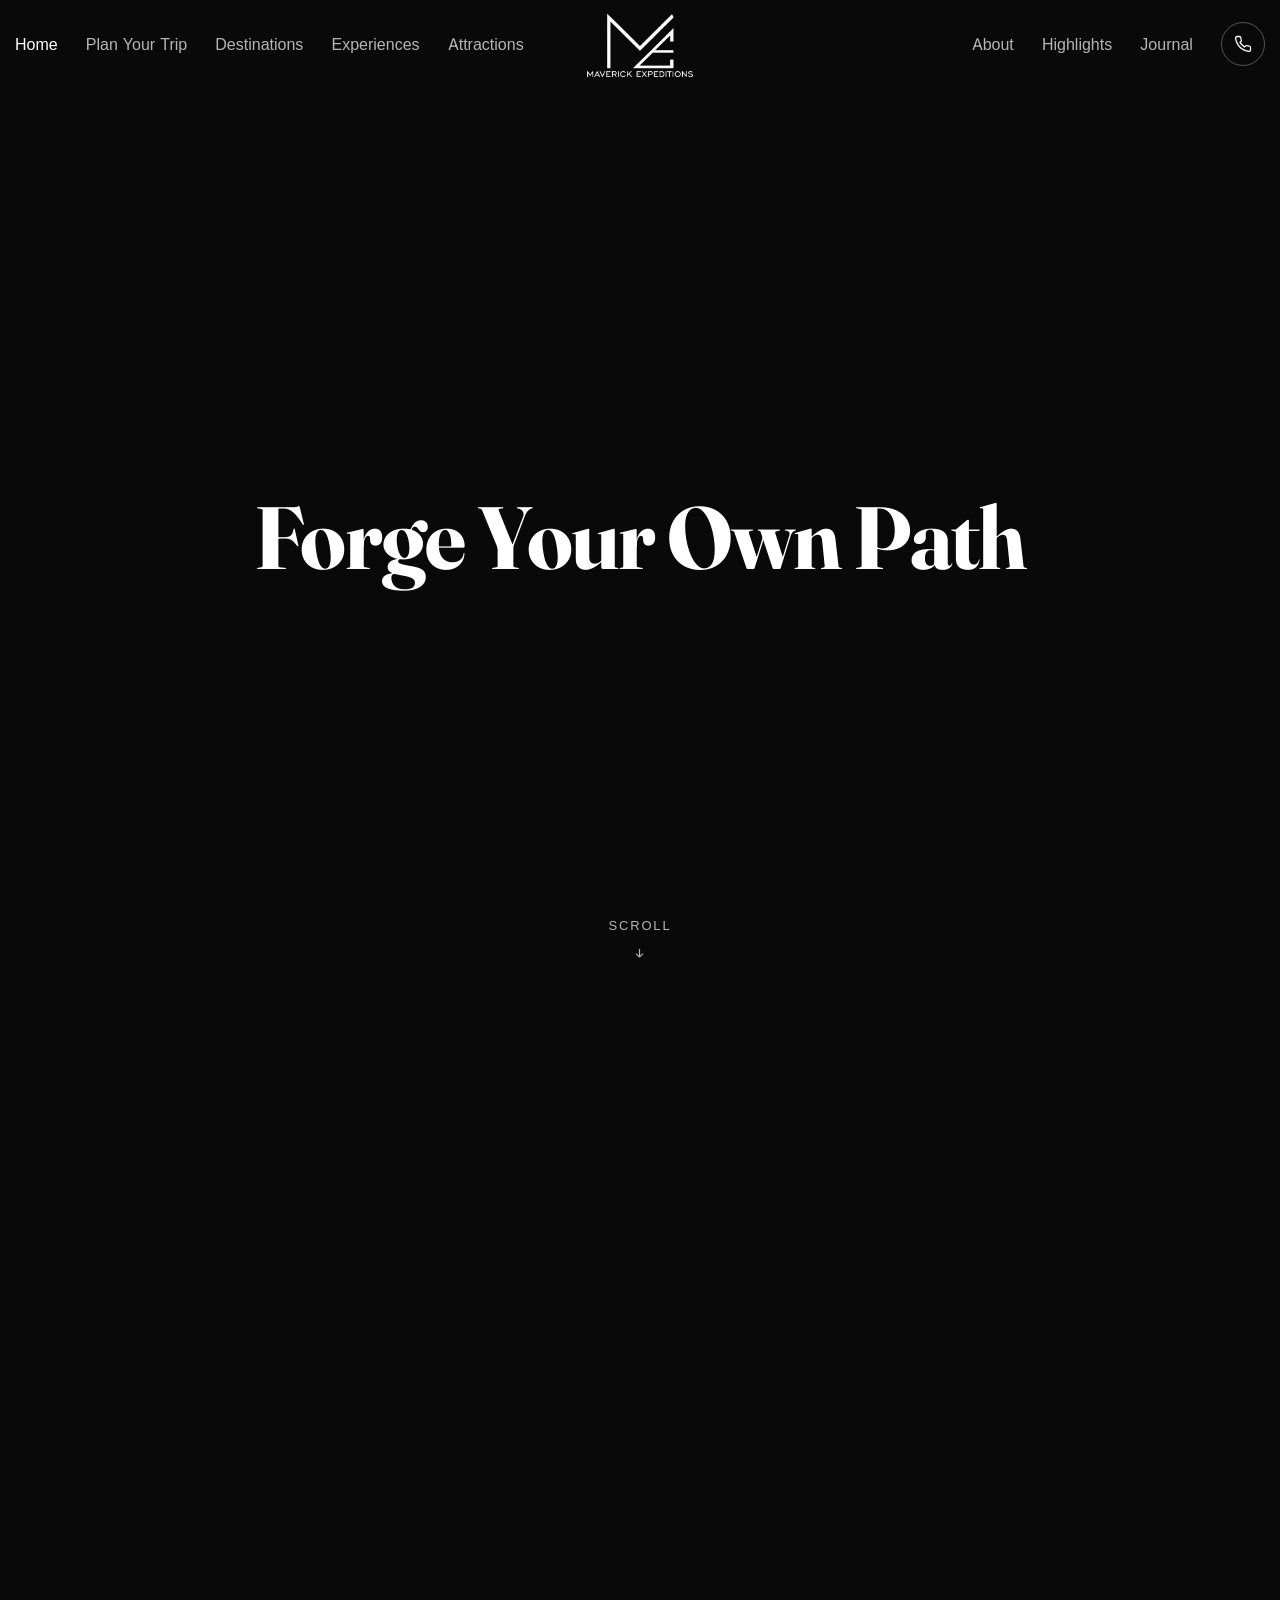
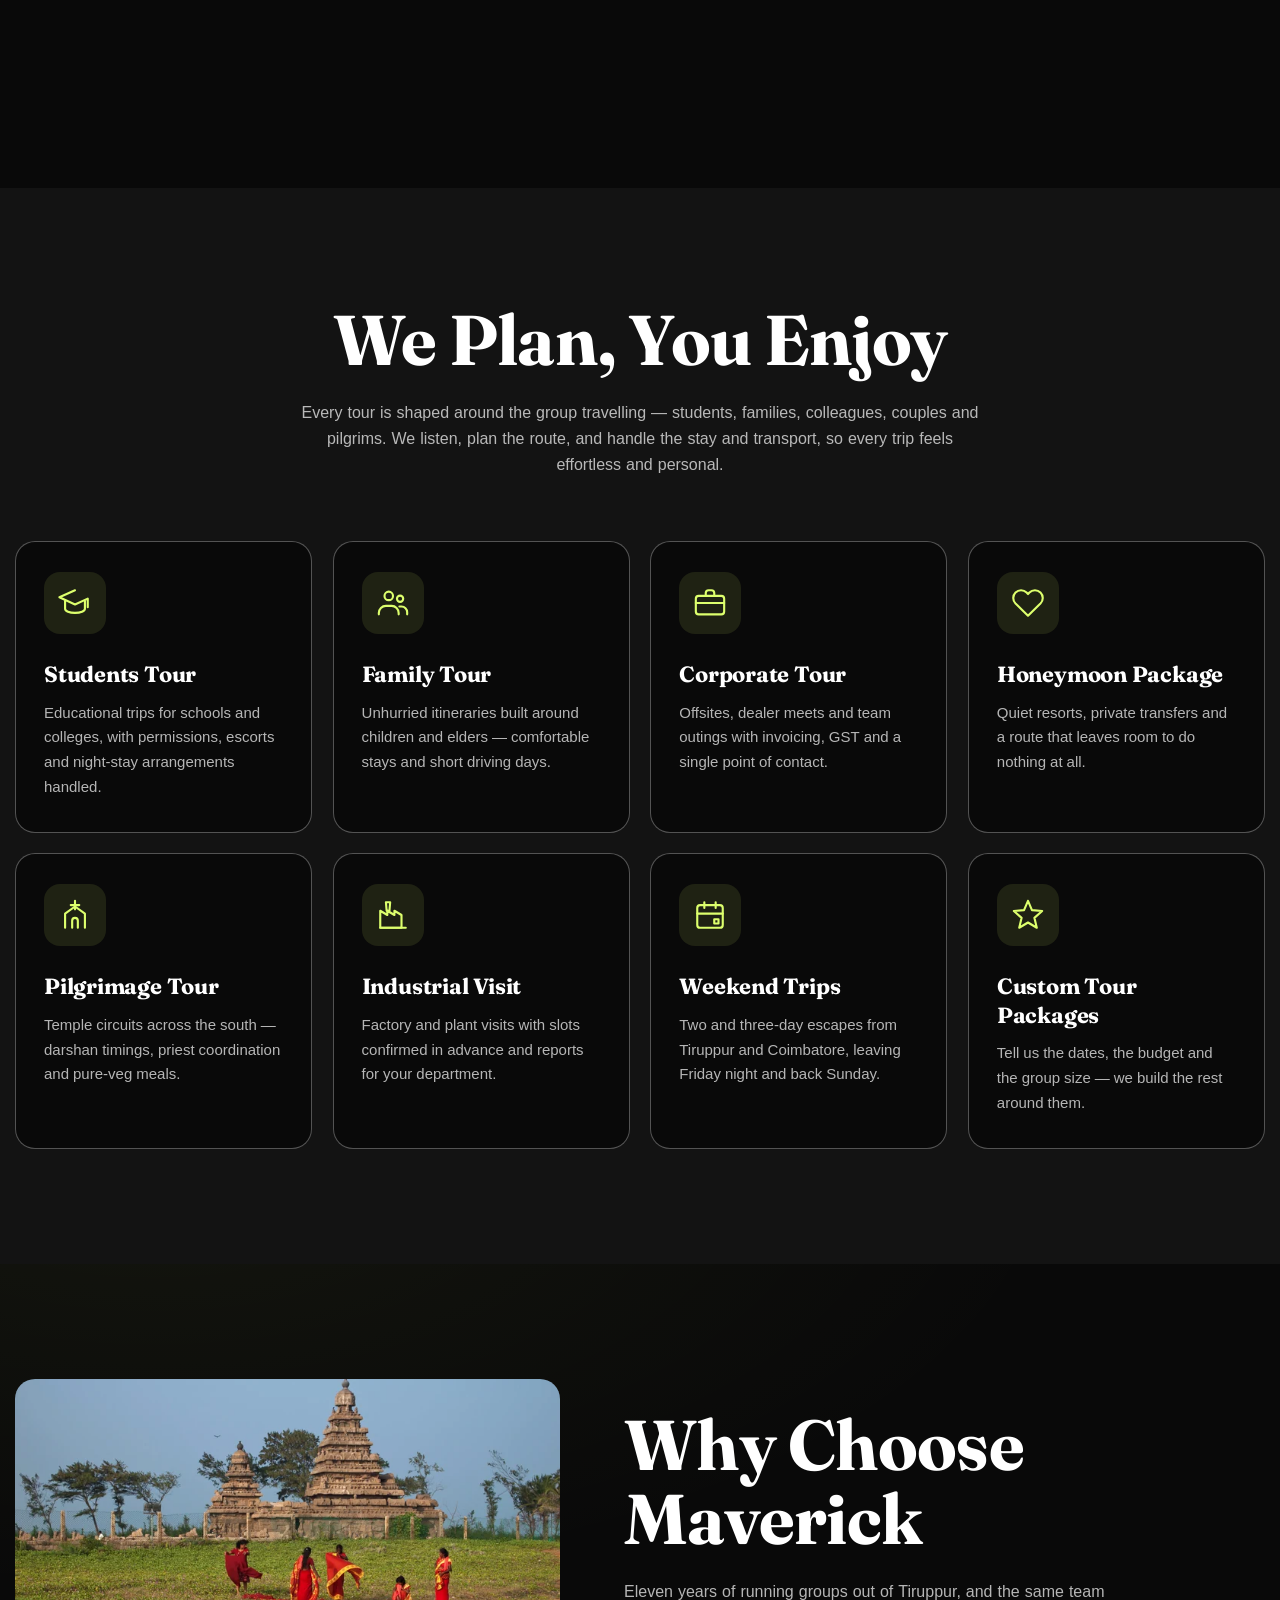
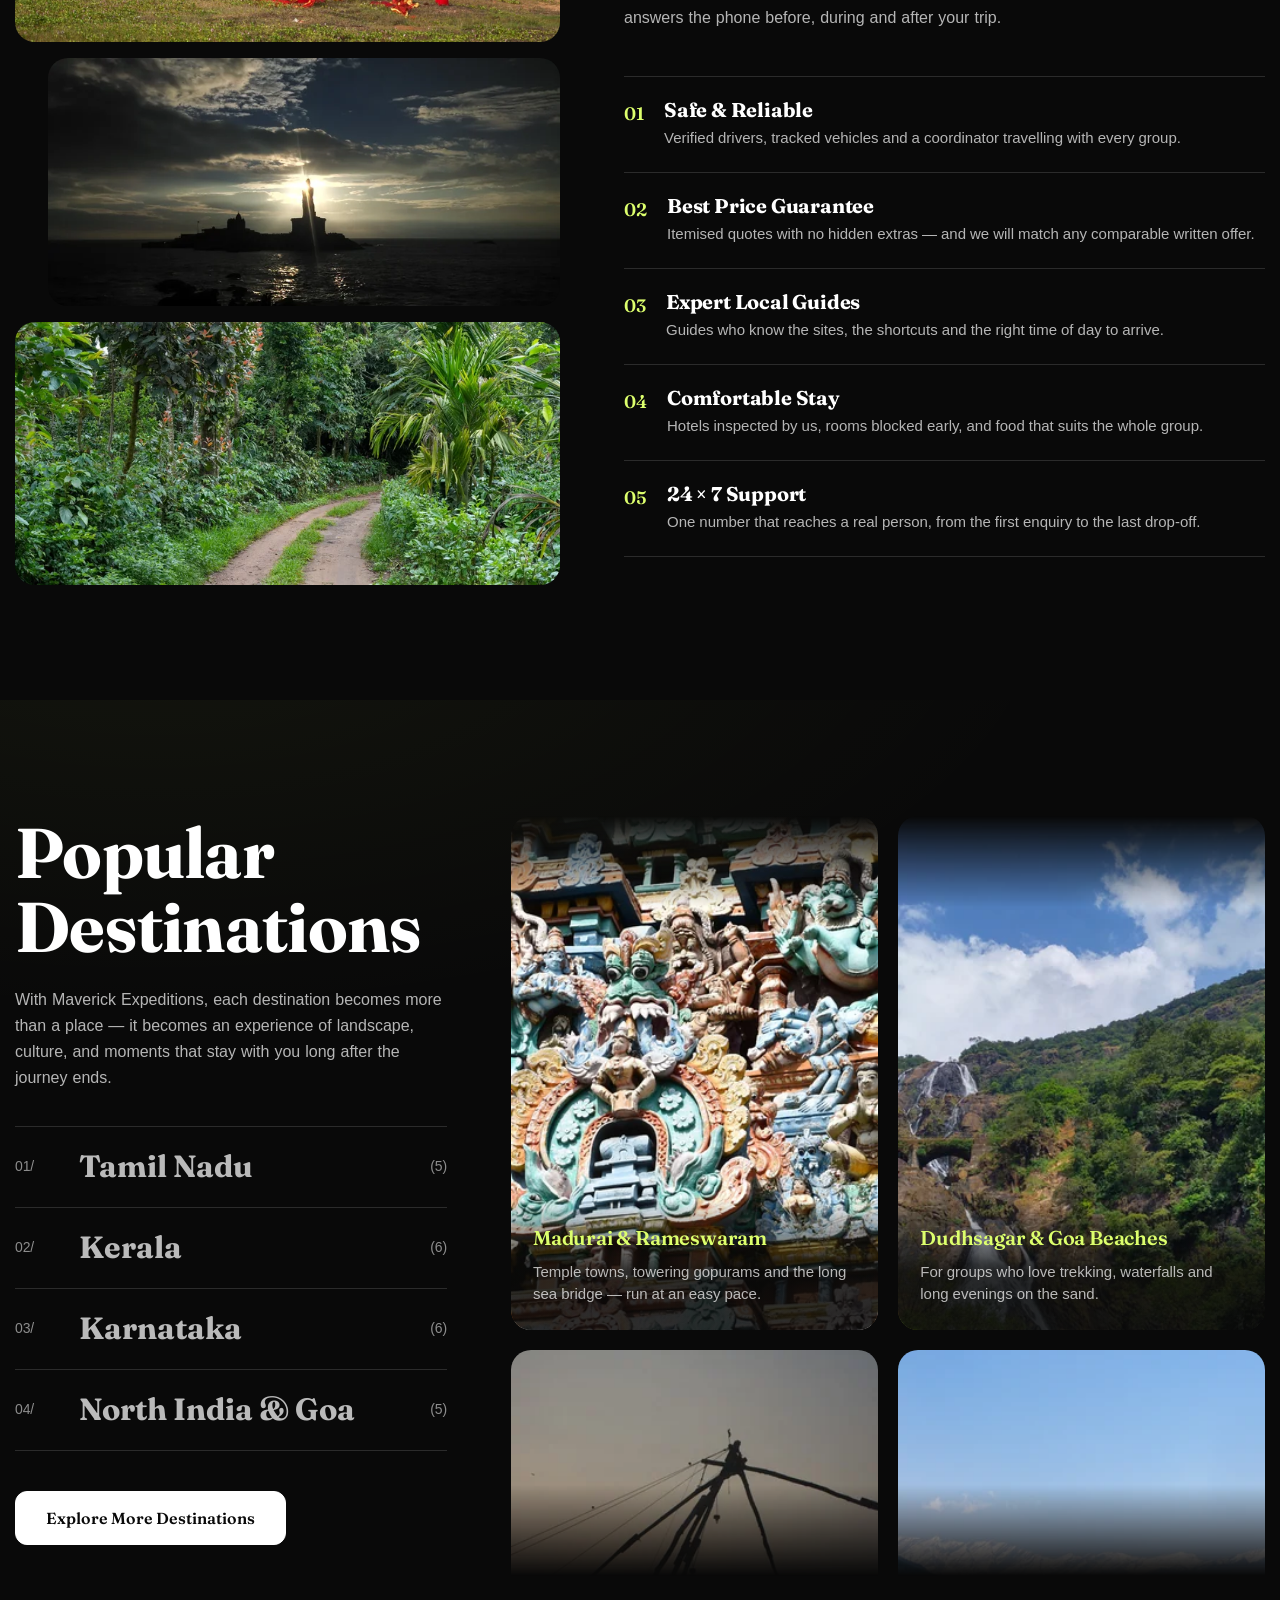
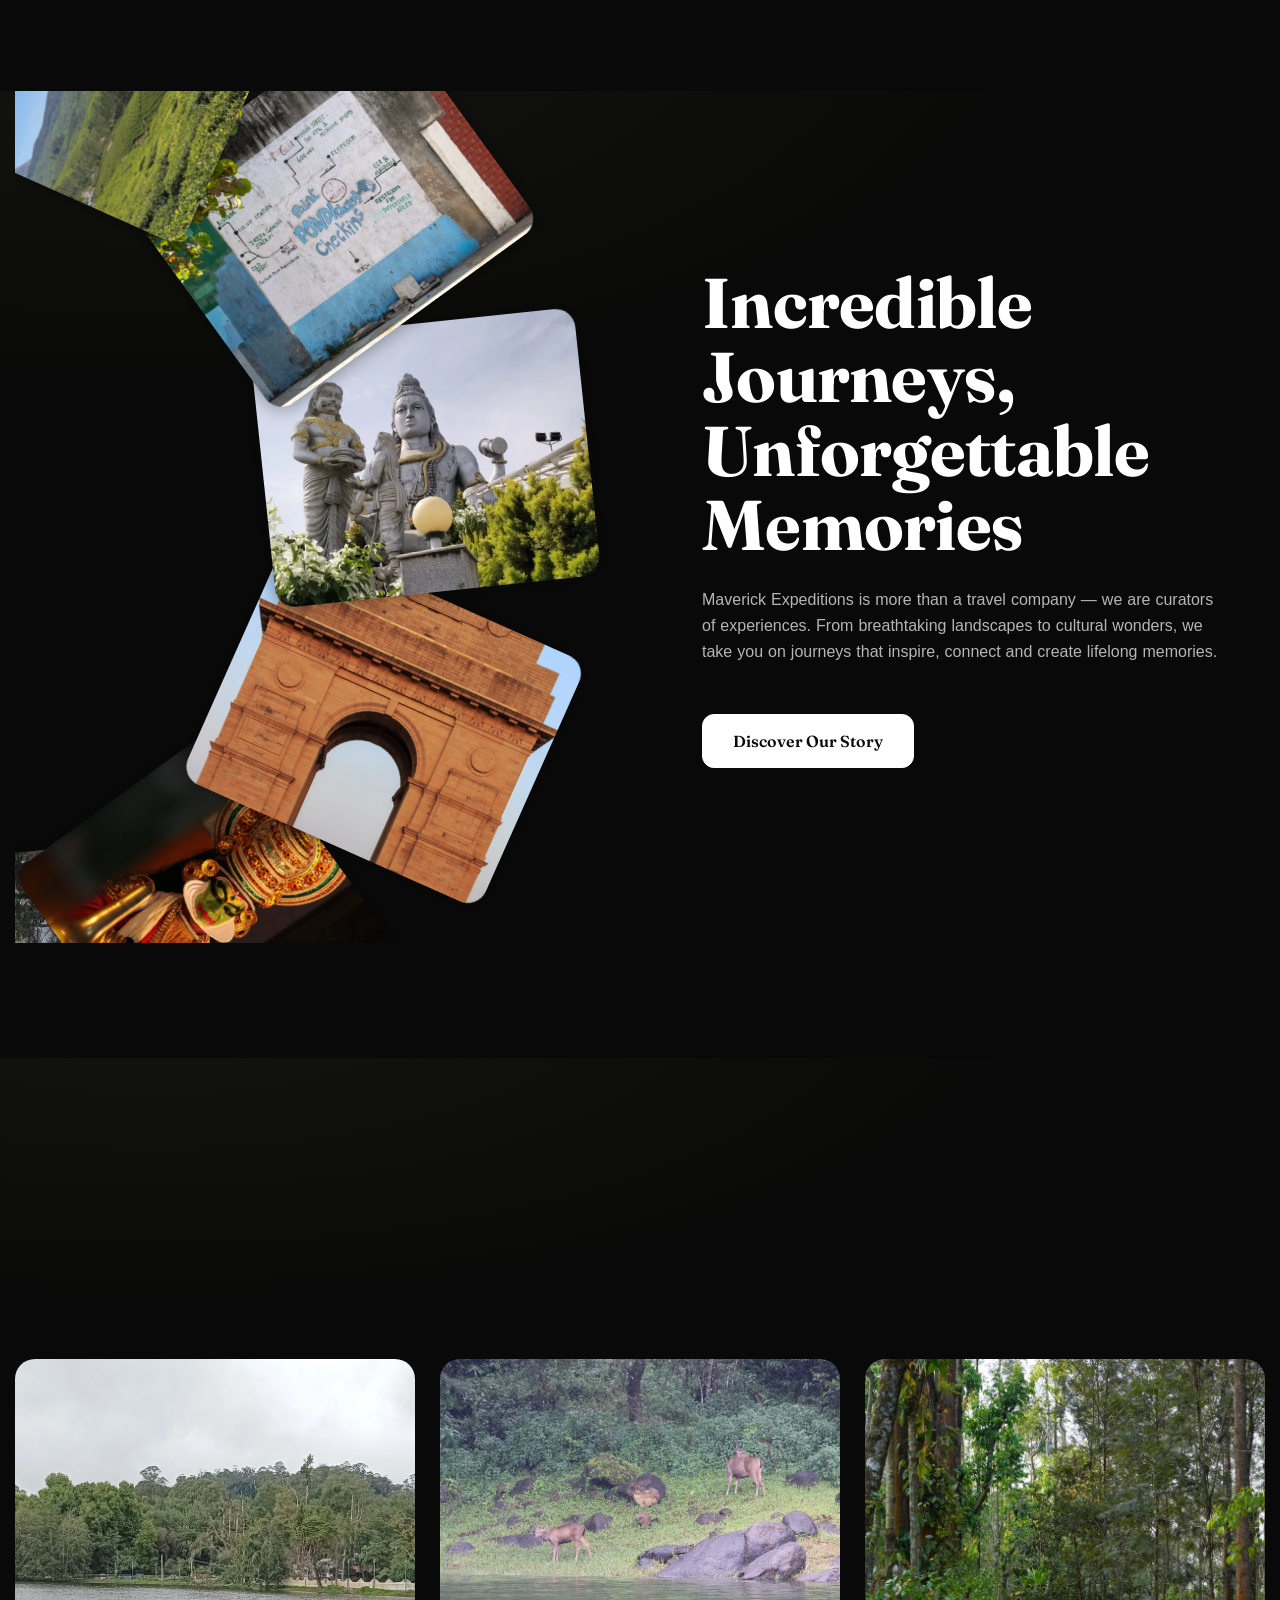
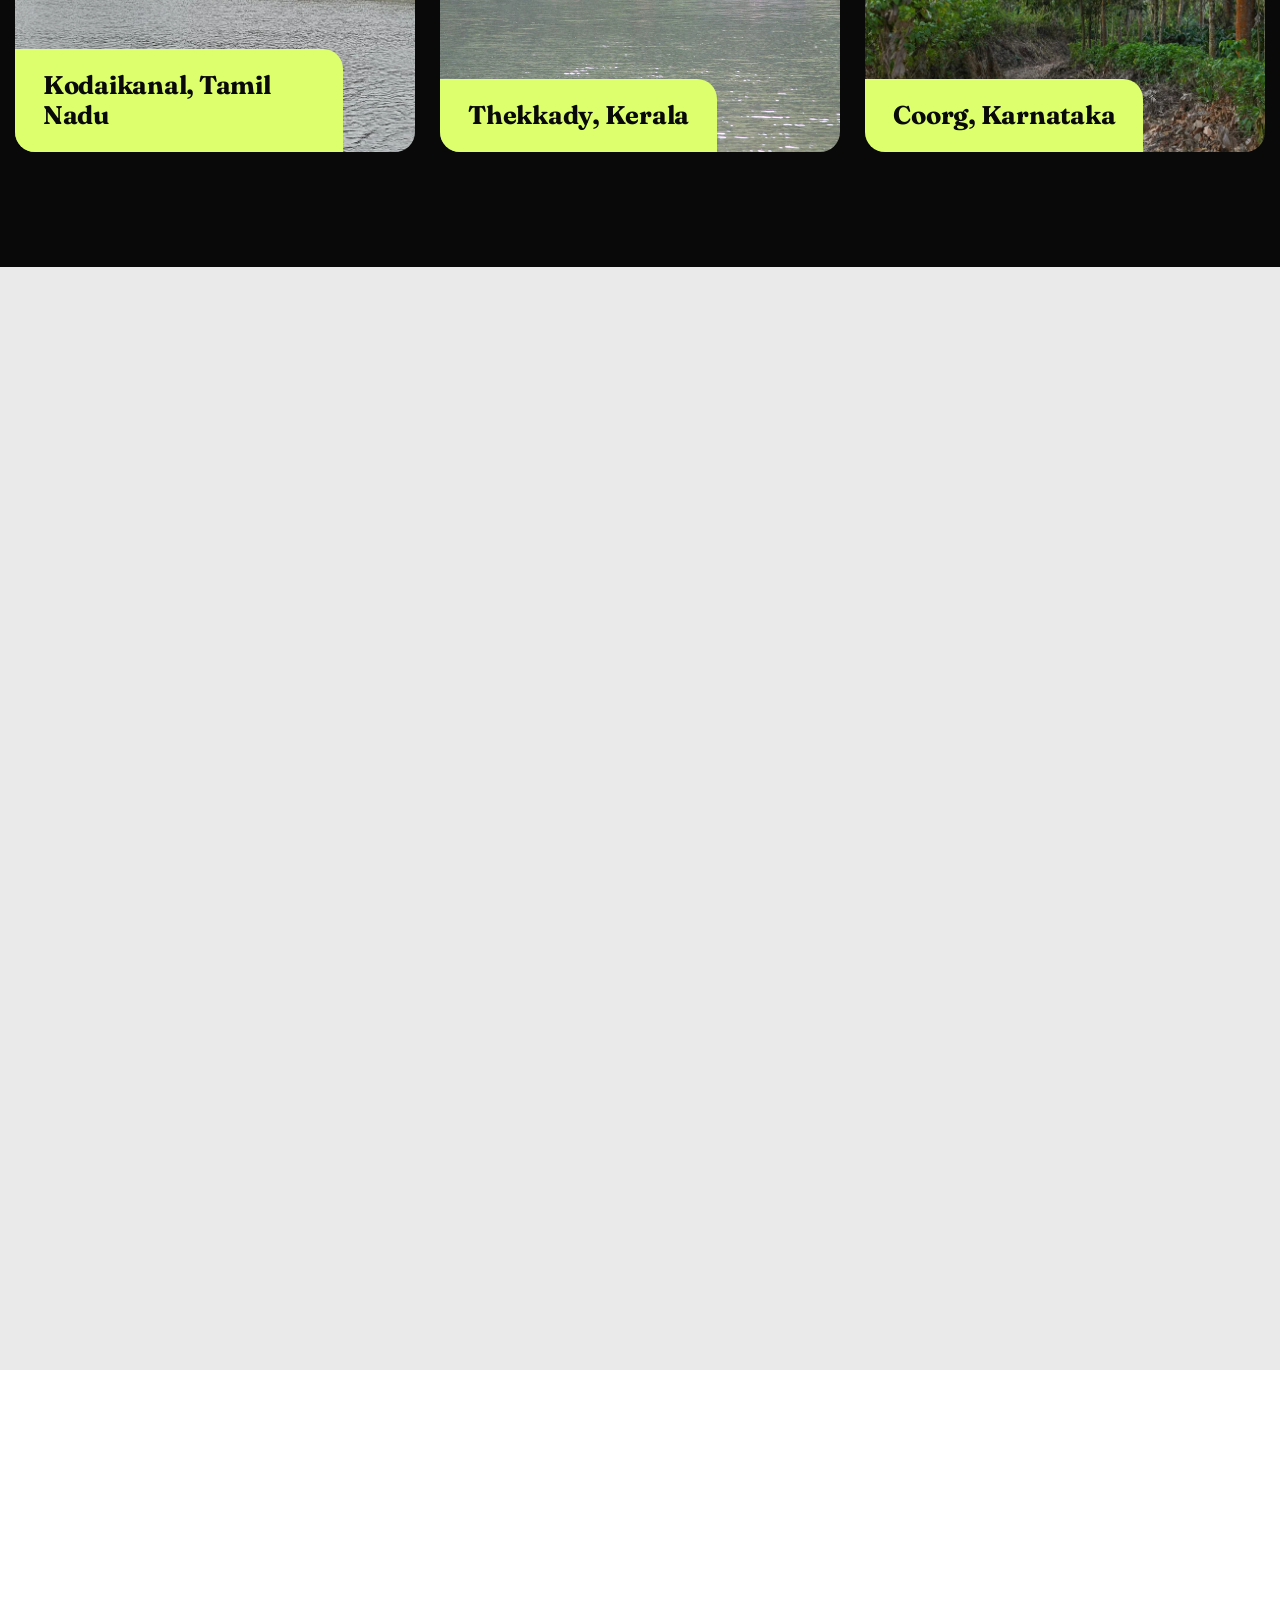
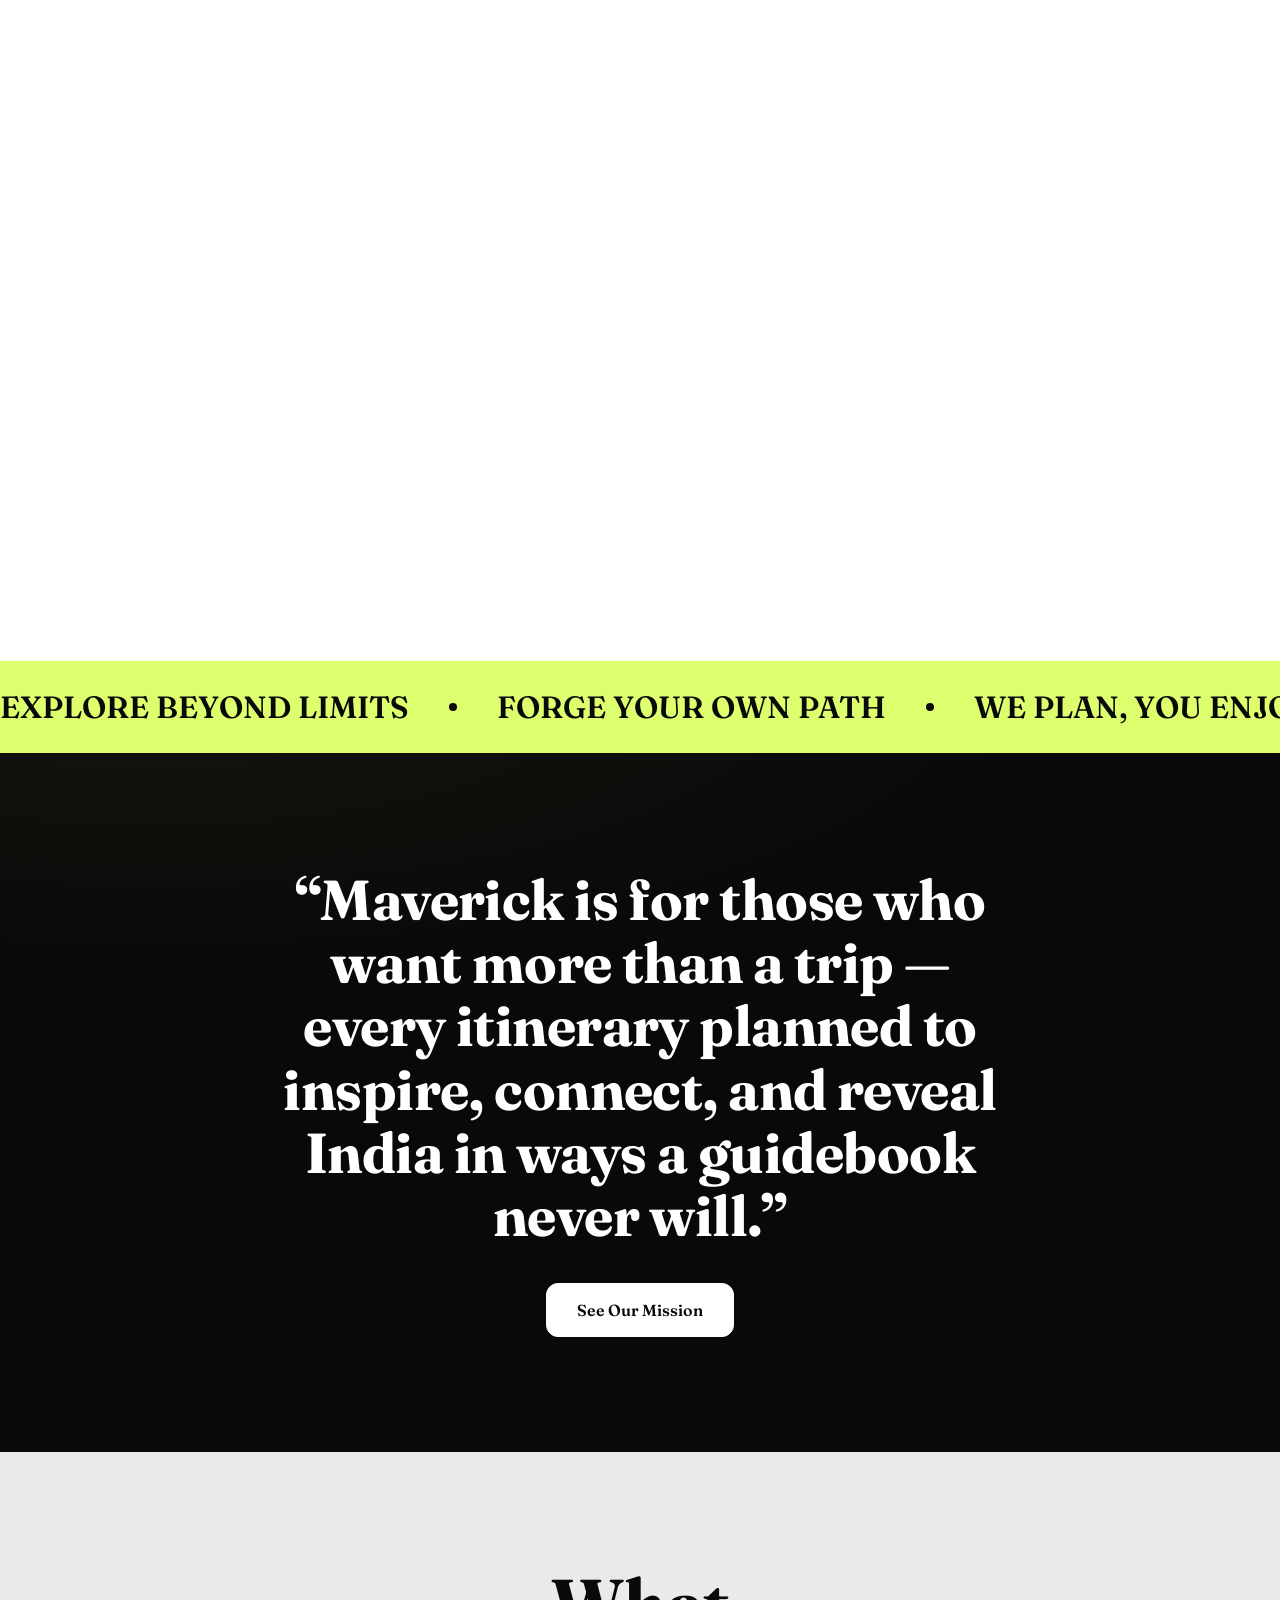
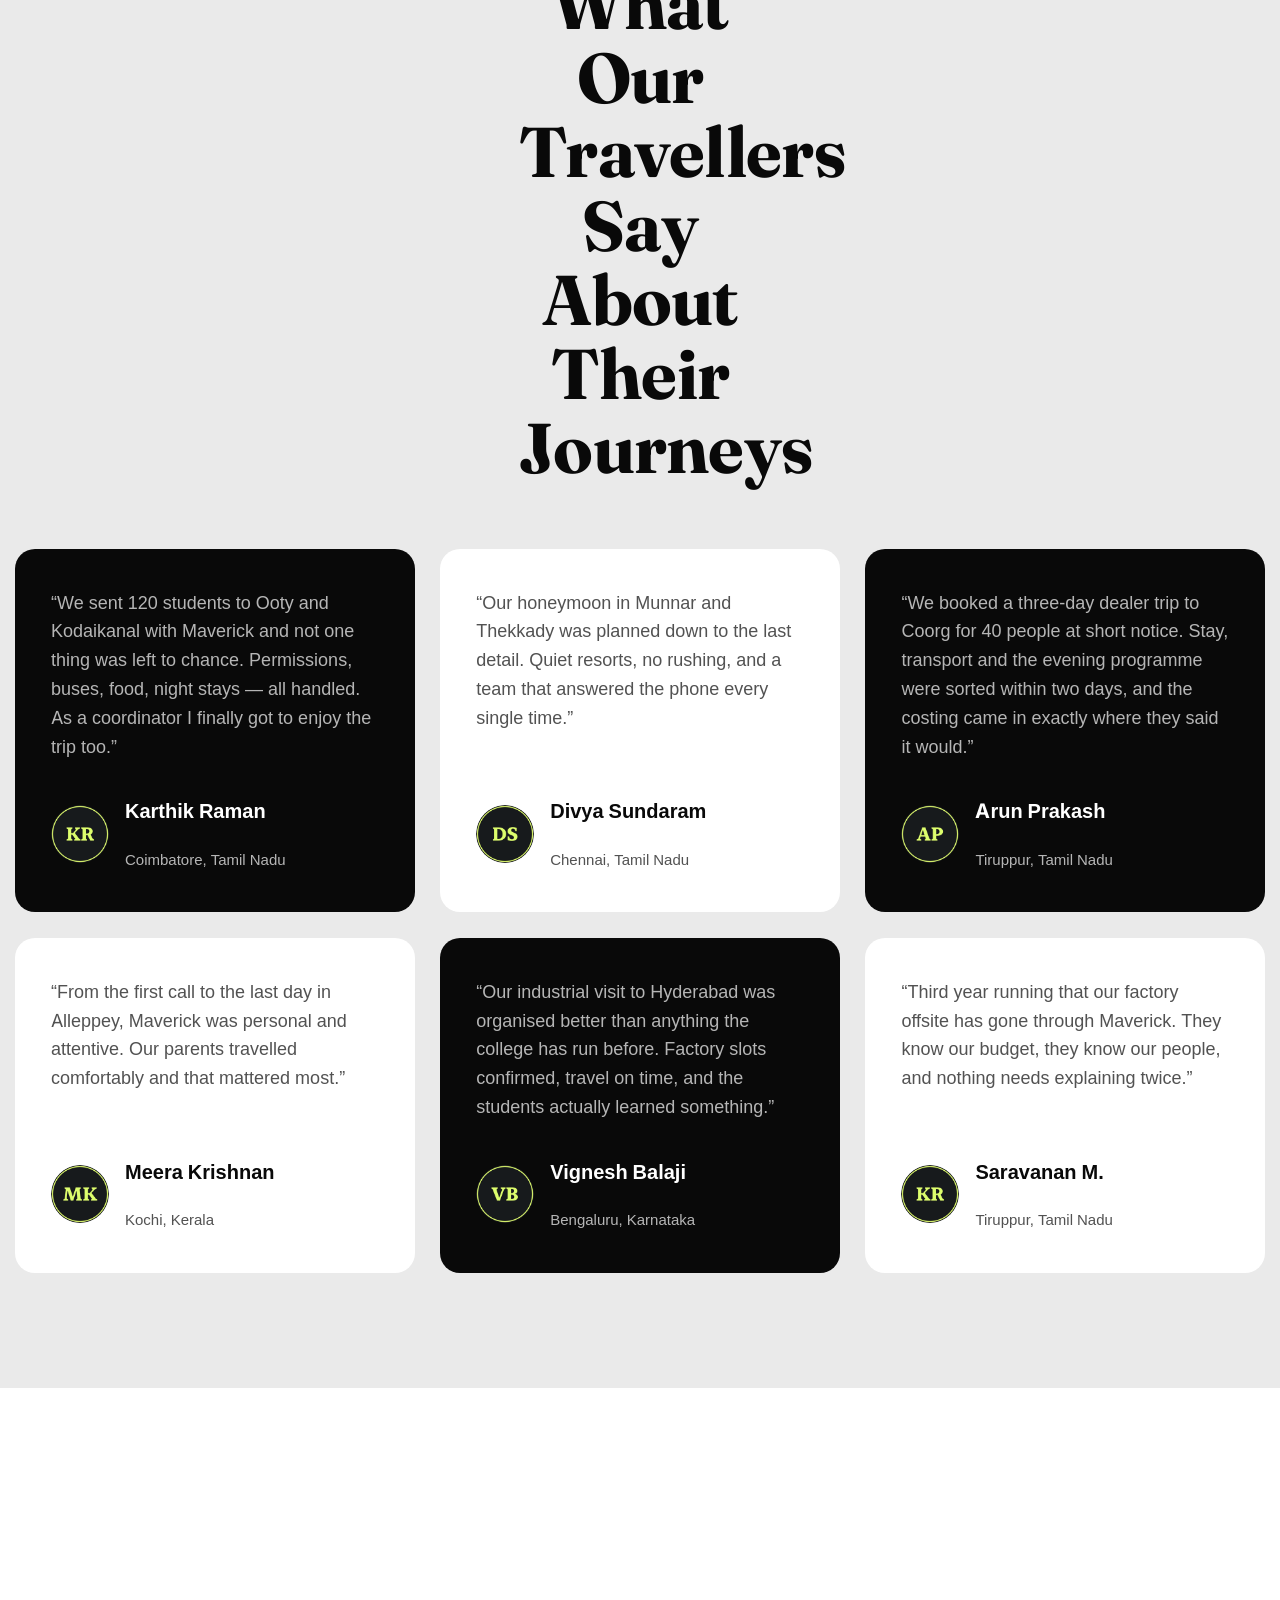
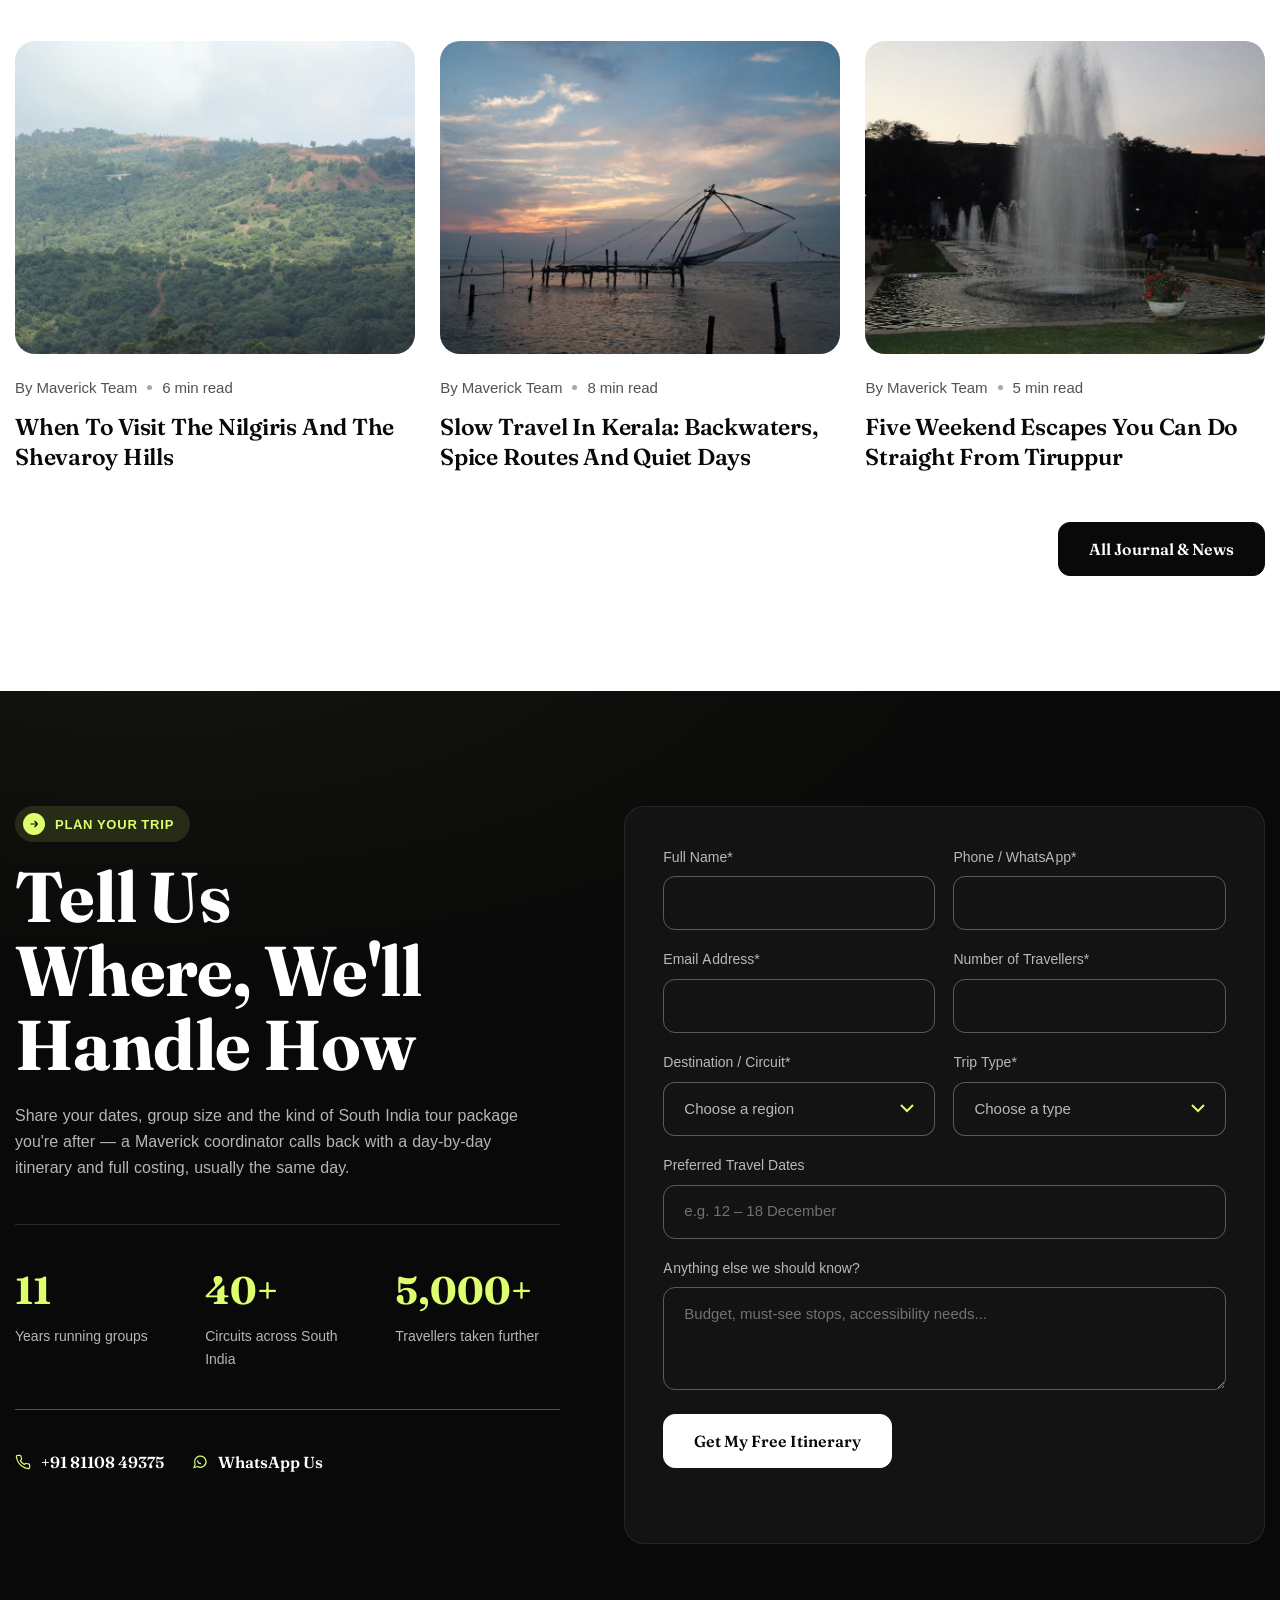
==== commit 55f5b9c2: "third commit" ====
--- a/index.html
+++ b/index.html
@@ -3,20 +3,60 @@
 <head>
 <meta charset="utf-8">
 <meta name="viewport" content="width=device-width, initial-scale=1">
-<title>Maverick Expeditions — Forge Your Own Path</title>
-<meta name="description" content="Maverick Expeditions plans student tours, family and honeymoon packages, pilgrimage circuits, industrial visits and corporate trips across Tamil Nadu, Kerala, Karnataka, Goa and North India. Based in Arulpuram, Tiruppur.">
+<title>Maverick Expeditions | South India Tour Packages &amp; Group Travel, Tiruppur</title>
+<meta name="description" content="Custom South India tour packages from Tiruppur — student tours, family &amp; honeymoon trips, pilgrimage circuits, industrial visits and corporate offsites across Tamil Nadu, Kerala, Karnataka, Goa &amp; North India. Get a free itinerary.">
 <meta name="theme-color" content="#090909">
+<link rel="canonical" href="https://maverickexpeditions.in/">
 
 <meta property="og:type" content="website">
-<meta property="og:title" content="Maverick Expeditions — Forge Your Own Path">
-<meta property="og:description" content="Journeys to places that stay with you forever. Student tours, family packages, pilgrimage circuits and corporate trips across South India.">
-<meta property="og:image" content="assets/img/hero-munnar.webp">
+<meta property="og:url" content="https://maverickexpeditions.in/">
+<meta property="og:site_name" content="Maverick Expeditions">
+<meta property="og:title" content="Maverick Expeditions — South India Tour Packages &amp; Group Travel">
+<meta property="og:description" content="Journeys to places that stay with you forever. Student tours, family packages, pilgrimage circuits and corporate trips across South India, planned from Tiruppur.">
+<meta property="og:image" content="https://maverickexpeditions.in/assets/img/hero-munnar.webp">
+<meta name="twitter:card" content="summary_large_image">
+<meta name="twitter:title" content="Maverick Expeditions — South India Tour Packages &amp; Group Travel">
+<meta name="twitter:description" content="Student tours, family &amp; honeymoon packages, pilgrimage circuits and corporate trips across Tamil Nadu, Kerala, Karnataka, Goa &amp; North India.">
+<meta name="twitter:image" content="https://maverickexpeditions.in/assets/img/hero-munnar.webp">
 
 <link rel="icon" href="assets/img/favicon.png" type="image/png">
-<link rel="preload" href="assets/fonts/Erode-Bold.woff2" as="font" type="font/woff2" crossorigin>
+<link rel="preload" href="assets/fonts/Fraunces-Variable.woff2" as="font" type="font/woff2" crossorigin>
 <link rel="preload" href="assets/fonts/Inter.woff2" as="font" type="font/woff2" crossorigin>
 <script>document.documentElement.classList.add("js");</script>
 <link rel="stylesheet" href="assets/css/style.css">
+
+<!-- Structured data — helps Google understand this as a local travel agency
+     and can surface phone / area-served / offer info directly in search. -->
+<script type="application/ld+json">
+{
+  "@context": "https://schema.org",
+  "@type": "TravelAgency",
+  "name": "Maverick Expeditions",
+  "url": "https://maverickexpeditions.in/",
+  "image": "https://maverickexpeditions.in/assets/img/logo.png",
+  "logo": "https://maverickexpeditions.in/assets/img/logo.png",
+  "telephone": "+91-81108-49375",
+  "email": "maverickexpeditions@gmail.com",
+  "priceRange": "$$",
+  "address": {
+    "@type": "PostalAddress",
+    "streetAddress": "Arulpuram",
+    "addressLocality": "Tiruppur",
+    "addressRegion": "Tamil Nadu",
+    "postalCode": "641605",
+    "addressCountry": "IN"
+  },
+  "areaServed": ["Tamil Nadu", "Kerala", "Karnataka", "Goa", "North India"],
+  "makesOffer": [
+    { "@type": "Offer", "itemOffered": { "@type": "Service", "name": "Student Tour Packages" } },
+    { "@type": "Offer", "itemOffered": { "@type": "Service", "name": "Family Tour Packages" } },
+    { "@type": "Offer", "itemOffered": { "@type": "Service", "name": "Corporate Tour & Offsite Planning" } },
+    { "@type": "Offer", "itemOffered": { "@type": "Service", "name": "Honeymoon Packages" } },
+    { "@type": "Offer", "itemOffered": { "@type": "Service", "name": "Pilgrimage Tour Circuits" } },
+    { "@type": "Offer", "itemOffered": { "@type": "Service", "name": "Industrial Visit Coordination" } }
+  ]
+}
+</script>
 </head>
 <body>
 
@@ -35,6 +75,7 @@
 
     <nav class="header__nav" aria-label="Primary">
       <a class="nav-link" href="#top" aria-current="page">Home</a>
+      <a class="nav-link" href="#plan-trip">Plan Your Trip</a>
       <a class="nav-link" href="#destinations">Destinations</a>
       <a class="nav-link" href="#services">Experiences</a>
       <a class="nav-link" href="#attractions">Attractions</a>
@@ -74,6 +115,7 @@
   <button class="drawer__close" type="button" data-drawer-close aria-label="Close menu">&times;</button>
   <nav class="drawer__list">
     <a href="#top" data-drawer-close>Home</a>
+    <a href="#plan-trip" data-drawer-close>Plan Your Trip</a>
     <a href="#destinations" data-drawer-close>Destinations</a>
     <a href="#services" data-drawer-close>Experiences</a>
     <a href="#attractions" data-drawer-close>Attractions</a>
@@ -885,6 +927,131 @@
   </div>
 </section>
 
+<!-- ====================================================== plan-your-trip -->
+<!-- Trip enquiry form. Submits straight into a Google Form (and its linked
+     Sheet) via assets/js/main.js → initTripForm(). See the
+     TRIP_FORM_ENDPOINT / TRIP_FORM_FIELDS block near the top of that
+     function for the one-time setup this needs before it goes live. -->
+<section class="section section--dark plan-trip" id="plan-trip">
+  <div class="container plan-trip__grid">
+
+    <div class="wow fadeInUp">
+      <span class="liftoff__eyebrow">
+        <span aria-hidden="true">
+          <svg width="12" height="12" viewBox="0 0 24 24" fill="none" stroke="currentColor" stroke-width="2.4"><path d="M5 12h14m0 0-6-6m6 6-6 6"/></svg>
+        </span>
+        Plan Your Trip
+      </span>
+      <h2 class="section-title">Tell Us Where, We'll Handle How</h2>
+      <p class="section-lead" style="margin-top:20px">
+        Share your dates, group size and the kind of South India tour package
+        you're after — a Maverick coordinator calls back with a day-by-day
+        itinerary and full costing, usually the same day.
+      </p>
+
+      <div class="liftoff__stats">
+        <div class="liftoff__stat">
+          <b>11</b>
+          <span>Years running groups</span>
+        </div>
+        <div class="liftoff__stat">
+          <b>40+</b>
+          <span>Circuits across South India</span>
+        </div>
+        <div class="liftoff__stat">
+          <b>5,000+</b>
+          <span>Travellers taken further</span>
+        </div>
+      </div>
+
+      <ul class="plan-trip__contact">
+        <li>
+          <a href="tel:+918110849375">
+            <svg width="16" height="16" viewBox="0 0 24 24" fill="none" stroke="currentColor" stroke-width="1.8" aria-hidden="true"><path d="M22 16.9v3a2 2 0 0 1-2.2 2 19.8 19.8 0 0 1-8.6-3.1 19.5 19.5 0 0 1-6-6A19.8 19.8 0 0 1 2.1 4.2 2 2 0 0 1 4.1 2h3a2 2 0 0 1 2 1.7c.1 1 .3 1.9.6 2.8a2 2 0 0 1-.4 2.1L8 9.9a16 16 0 0 0 6 6l1.3-1.3a2 2 0 0 1 2.1-.4c.9.3 1.8.5 2.8.6a2 2 0 0 1 1.8 2z"/></svg>
+            +91 81108 49375
+          </a>
+        </li>
+        <li>
+          <a href="https://wa.me/918110849375">
+            <svg width="16" height="16" viewBox="0 0 24 24" fill="none" stroke="currentColor" stroke-width="1.8" aria-hidden="true"><path d="M21 11.5a8.4 8.4 0 0 1-12.6 7.3L3 20.5l1.8-5.3A8.5 8.5 0 1 1 21 11.5z"/><path d="M8.5 9.5c0 3 2 5 5 5"/></svg>
+            WhatsApp Us
+          </a>
+        </li>
+      </ul>
+    </div>
+
+    <form class="plan-trip__form wow fadeInUp" style="--delay:.1s" id="tripForm" data-trip-form novalidate>
+
+      <div class="plan-trip__row">
+        <div class="field">
+          <label for="trip-name">Full Name*</label>
+          <input id="trip-name" name="name" type="text" autocomplete="name" required>
+        </div>
+        <div class="field">
+          <label for="trip-phone">Phone / WhatsApp*</label>
+          <input id="trip-phone" name="phone" type="tel" autocomplete="tel" required>
+        </div>
+      </div>
+
+      <div class="plan-trip__row">
+        <div class="field">
+          <label for="trip-email">Email Address*</label>
+          <input id="trip-email" name="email" type="email" autocomplete="email" required>
+        </div>
+        <div class="field">
+          <label for="trip-travellers">Number of Travellers*</label>
+          <input id="trip-travellers" name="travellers" type="number" min="1" inputmode="numeric" required>
+        </div>
+      </div>
+
+      <div class="plan-trip__row">
+        <div class="field">
+          <label for="trip-destination">Destination / Circuit*</label>
+          <select id="trip-destination" name="destination" required>
+            <option value="" disabled selected>Choose a region</option>
+            <option>Tamil Nadu</option>
+            <option>Kerala</option>
+            <option>Karnataka</option>
+            <option>Goa &amp; North India</option>
+            <option>Multiple / Not sure yet</option>
+          </select>
+        </div>
+        <div class="field">
+          <label for="trip-type">Trip Type*</label>
+          <select id="trip-type" name="tripType" required>
+            <option value="" disabled selected>Choose a type</option>
+            <option>Student Tour</option>
+            <option>Family Tour</option>
+            <option>Corporate Tour</option>
+            <option>Honeymoon Package</option>
+            <option>Pilgrimage Tour</option>
+            <option>Industrial Visit</option>
+            <option>Weekend Trip</option>
+            <option>Custom Package</option>
+          </select>
+        </div>
+      </div>
+
+      <div class="field">
+        <label for="trip-dates">Preferred Travel Dates</label>
+        <input id="trip-dates" name="dates" type="text" placeholder="e.g. 12 – 18 December">
+      </div>
+
+      <div class="field">
+        <label for="trip-message">Anything else we should know?</label>
+        <textarea id="trip-message" name="message" rows="3" placeholder="Budget, must-see stops, accessibility needs..."></textarea>
+      </div>
+
+      <button class="btn btn--light btn-parallax" type="submit">
+        <span class="btn__label"><span data-text="Get My Free Itinerary">Get My Free Itinerary</span></span>
+      </button>
+
+      <p class="plan-trip__note" data-trip-form-note role="status" aria-live="polite"></p>
+    </form>
+
+  </div>
+</section>
+
 </main>
 
 <!-- ============================================================ footer -->
@@ -912,6 +1079,7 @@
             <h3>Links</h3>
             <ul>
               <li><a href="#top">Home</a></li>
+              <li><a href="#plan-trip">Plan Your Trip</a></li>
               <li><a href="#destinations">Destinations</a></li>
               <li><a href="#services">Experiences</a></li>
               <li><a href="#highlights">Highlights</a></li>
--- a/assets/css/style.css
+++ b/assets/css/style.css
@@ -19,6 +19,7 @@
      14. Mission
      15. Testimonials
      16. Journal
+     16a. Plan your trip
      17. Footer
      18. Preloader
      19. Reveal animations
@@ -29,28 +30,30 @@
 
 /* 1. Fonts ---------------------------------------------------------------- */
 
+/* Fraunces — a high-contrast, wonky-optical-size variable serif. Replaces
+   Erode as the display face: warmer and more editorial, and its italic
+   (used for the hero's <em>) has real character instead of a faux-oblique. */
 @font-face {
-  font-family: "Erode";
-  src: url("../fonts/Erode-Regular.woff2") format("woff2");
-  font-weight: 400;
+  font-family: "Fraunces";
+  src: url("../fonts/Fraunces-Variable.woff2") format("woff2-variations"),
+       url("../fonts/Fraunces-Variable.woff2") format("woff2");
+  font-weight: 300 900;
+  font-style: normal;
   font-display: swap;
 }
 @font-face {
-  font-family: "Erode";
-  src: url("../fonts/Erode-Medium.woff2") format("woff2");
-  font-weight: 500;
+  font-family: "Fraunces";
+  src: url("../fonts/Fraunces-Italic-Variable.woff2") format("woff2-variations"),
+       url("../fonts/Fraunces-Italic-Variable.woff2") format("woff2");
+  font-weight: 300 900;
+  font-style: italic;
   font-display: swap;
 }
+/* kept for the preloader mark + any legacy reference */
 @font-face {
   font-family: "Erode";
   src: url("../fonts/Erode-Semibold.woff2") format("woff2");
   font-weight: 600;
-  font-display: swap;
-}
-@font-face {
-  font-family: "Erode";
-  src: url("../fonts/Erode-Bold.woff2") format("woff2");
-  font-weight: 700;
   font-display: swap;
 }
 @font-face {
@@ -78,7 +81,7 @@
   --on-light-mute: rgba(9, 9, 9, 0.7);
 
   /* type */
-  --font-display: "Erode", Georgia, "Times New Roman", serif;
+  --font-display: "Fraunces", Georgia, "Times New Roman", serif;
   --font-body: "Inter", -apple-system, BlinkMacSystemFont, "Segoe UI", sans-serif;
 
   --step-hero: clamp(2.75rem, 6.9vw, 6.25rem);   /* 44 → 100px */
@@ -95,6 +98,29 @@
 
   --ease: cubic-bezier(0.22, 0.61, 0.36, 1);
   --header-h: 88px;
+
+  /* pinned-hero scroll runway — shortened on smaller screens so the
+     scroll-scrubbed intro stays proportionate rather than costing a phone
+     the same 4000px of scrolling a 1440px desktop gets */
+  --hero-scroll: 4000px;
+  /* fan-out card footprint — scales with viewport instead of a fixed
+     484x570px card, so the same pinned choreography works down to phones */
+  --card-w: clamp(168px, 42vw, 484px);
+  --card-h: clamp(208px, 52vw, 570px);
+}
+
+@media (max-width: 1024px) {
+  :root { --hero-scroll: 2600px; }
+}
+
+@media (max-width: 640px) {
+  :root {
+    --hero-scroll: 1600px;
+    /* the desktop floor (2.75rem) is too wide for the two-line headline on
+       a phone-width viewport; let it shrink further before the vw part
+       takes over */
+    --step-hero: clamp(1.875rem, 10vw, 6.25rem);
+  }
 }
 
 /* 3. Reset & base --------------------------------------------------------- */
@@ -210,7 +236,10 @@
 }
 
 .section--dark {
-  background: var(--ink);
+  position: relative;
+  background:
+    radial-gradient(120% 70% at 12% -10%, rgba(221, 255, 109, 0.05), transparent 60%),
+    var(--ink);
   color: var(--on-dark-mute);
 }
 
@@ -385,8 +414,15 @@
 }
 
 .header__logo img {
-  width: 171px;
-  height: auto;
+  /* logo.png is a 1536×1024 (1.5:1) mark-plus-wordmark lockup, not the old
+     342×120 landscape crop this width was tuned for. Capped by height
+     instead of width so it always sits proportionally inside the header
+     regardless of the source image's aspect ratio — sized just under
+     --header-h (88px) so the header itself never has to stretch, but
+     tall enough that the "MAVERICK EXPEDITIONS" wordmark baked into the
+     image stays readable rather than shrinking to a blur. */
+  width: auto;
+  height: 76px;
 }
 
 .nav-link {
@@ -613,10 +649,10 @@
   position: absolute;
   top: 50%;
   left: 50%;
-  width: 484px;
-  height: 570px;
-  margin-top: -285px;
-  margin-left: -242px;
+  width: var(--card-w);
+  height: var(--card-h);
+  margin-top: calc(var(--card-h) / -2);
+  margin-left: calc(var(--card-w) / -2);
   border-radius: var(--radius);
   box-shadow: 0 25px 50px -12px rgba(0, 0, 0, 0.8);
   will-change: transform;
@@ -674,6 +710,60 @@
   50%      { transform: translateY(6px); }
 }
 
+/* 7b. Shared "eyebrow" tag + stat row -------------------------------------
+   Originally written for the lift-off balloon section; now doubles as the
+   label/stat styling for the Plan Your Trip section (16a) so both keep the
+   same visual grammar. */
+
+.liftoff__eyebrow {
+  display: inline-flex;
+  align-items: center;
+  gap: 10px;
+  margin-bottom: 18px;
+  padding: 7px 16px 7px 8px;
+  border-radius: 999px;
+  background: rgba(221, 255, 109, 0.12);
+  color: var(--lime);
+  font-family: var(--font-body);
+  font-size: 0.8125rem;
+  font-weight: 600;
+  letter-spacing: 0.06em;
+  text-transform: uppercase;
+}
+
+.liftoff__eyebrow span {
+  display: grid;
+  place-items: center;
+  width: 22px;
+  height: 22px;
+  border-radius: 50%;
+  background: var(--lime);
+  color: var(--ink);
+}
+
+.liftoff__stats {
+  display: grid;
+  grid-template-columns: repeat(3, minmax(0, 1fr));
+  gap: clamp(14px, 2vw, 26px);
+  margin-top: clamp(30px, 4vw, 44px);
+  padding-top: clamp(24px, 3vw, 34px);
+  border-top: 1px solid rgba(255, 255, 255, 0.14);
+}
+
+.liftoff__stat b {
+  display: block;
+  font-family: var(--font-display);
+  font-size: clamp(1.75rem, 3vw, 2.5rem);
+  font-weight: 700;
+  color: var(--lime);
+}
+
+.liftoff__stat span {
+  display: block;
+  margin-top: 4px;
+  font-size: 0.875rem;
+  color: var(--on-dark-mute);
+}
 
 /* 8. Services ------------------------------------------------------------- */
 
@@ -1407,7 +1497,7 @@
   border-radius: var(--radius);
   background: var(--ink);
   color: var(--on-dark-mute);
-  transition: transform 0.4s var(--ease);
+  transition: transform 0.4s var(--ease), box-shadow 0.4s var(--ease);
 }
 
 .quote-card:nth-child(even) {
@@ -1417,6 +1507,7 @@
 
 .quote-card:hover {
   transform: translateY(-8px);
+  box-shadow: 0 26px 50px -22px rgba(9, 9, 9, 0.35);
 }
 
 .quote-card__text {
@@ -1514,6 +1605,163 @@
   align-items: center;
   gap: 20px;
   margin-top: clamp(30px, 4vw, 50px);
+}
+
+/* 16a. Plan your trip ------------------------------------------------------ */
+
+/* Trip-enquiry form. Sits in the `.liftoff` section's old slot in the visual
+   rhythm (same dark band, same eyebrow/stat styling) so nothing about the
+   page's pacing changes — only the 3D balloon is gone. */
+
+.plan-trip__grid {
+  display: grid;
+  gap: clamp(40px, 5vw, 80px);
+  align-items: start;
+}
+
+@media (min-width: 1024px) {
+  .plan-trip__grid {
+    grid-template-columns: minmax(0, 0.85fr) minmax(0, 1fr);
+  }
+}
+
+.plan-trip__contact {
+  display: flex;
+  flex-wrap: wrap;
+  gap: 14px 28px;
+  margin-top: clamp(28px, 3vw, 40px);
+  padding-top: clamp(28px, 3vw, 40px);
+  border-top: 1px solid var(--on-dark-faint);
+}
+
+.plan-trip__contact a {
+  display: inline-flex;
+  align-items: center;
+  gap: 10px;
+  color: var(--on-dark);
+  font-family: var(--font-display);
+  font-weight: 600;
+  transition: color 0.25s var(--ease);
+}
+
+.plan-trip__contact a:hover {
+  color: var(--lime);
+}
+
+.plan-trip__contact svg {
+  flex: none;
+  color: var(--lime);
+}
+
+.plan-trip__form {
+  display: grid;
+  gap: 18px;
+  padding: clamp(28px, 3vw, 44px);
+  background: var(--ink-soft);
+  border: 1px solid rgba(255, 255, 255, 0.08);
+  border-radius: var(--radius);
+  /* Tell the browser this form lives on a dark surface. Native chrome we
+     can't reach with CSS — a <select>'s open dropdown list, autofill's
+     "Gobi K" panel, scrollbars — is drawn by the OS/browser, not the page,
+     and defaults to a light popup that clashes with the dark card unless
+     this is set. Chrome, Firefox and Safari all honour it. */
+  color-scheme: dark;
+}
+
+.plan-trip__row {
+  display: grid;
+  gap: 18px;
+}
+
+@media (min-width: 640px) {
+  .plan-trip__row {
+    grid-template-columns: 1fr 1fr;
+  }
+}
+
+.plan-trip__form .field {
+  display: grid;
+  gap: 8px;
+}
+
+.plan-trip__form label {
+  font-size: 0.875rem;
+  color: var(--on-dark-mute);
+}
+
+.plan-trip__form input,
+.plan-trip__form select,
+.plan-trip__form textarea {
+  min-height: 54px;
+  padding: 0 20px;
+  border: 1px solid var(--on-dark-faint);
+  border-radius: var(--radius-sm);
+  background: transparent;
+  color: var(--on-dark);
+  font: inherit;
+  font-size: 0.9375rem;
+  appearance: none;
+}
+
+.plan-trip__form textarea {
+  min-height: 96px;
+  padding-block: 14px;
+  resize: vertical;
+}
+
+.plan-trip__form select {
+  background-image: url("data:image/svg+xml,%3Csvg xmlns='http://www.w3.org/2000/svg' width='14' height='9' viewBox='0 0 14 9' fill='none' stroke='%23ddff6d' stroke-width='2'%3E%3Cpath d='M1 1l6 6 6-6'/%3E%3C/svg%3E");
+  background-repeat: no-repeat;
+  background-position: right 20px center;
+  padding-right: 44px;
+}
+
+.plan-trip__form select:invalid {
+  color: var(--on-dark-mute);
+}
+
+/* Browsers that do let CSS reach into the open option list (Firefox, some
+   Chromium builds) get it explicitly dark too, matching color-scheme
+   above rather than leaving it at the page's light defaults. */
+.plan-trip__form select option {
+  color: var(--on-dark);
+  background: var(--ink-soft);
+}
+
+.plan-trip__form input::placeholder,
+.plan-trip__form textarea::placeholder {
+  color: rgba(255, 255, 255, 0.4);
+}
+
+/* Chrome/Edge paint autofilled fields with their own light blue-on-white
+   panel, ignoring our background/color entirely, unless it's overridden
+   with this box-shadow trick (the standard fix — there's no clean
+   background-color override for :-webkit-autofill). */
+.plan-trip__form input:-webkit-autofill,
+.plan-trip__form input:-webkit-autofill:hover,
+.plan-trip__form input:-webkit-autofill:focus {
+  -webkit-text-fill-color: var(--on-dark);
+  -webkit-box-shadow: 0 0 0 1000px var(--ink-soft) inset;
+  box-shadow: 0 0 0 1000px var(--ink-soft) inset;
+  caret-color: var(--on-dark);
+  transition: background-color 999999s ease-in-out 0s;
+}
+
+.plan-trip__form input:focus,
+.plan-trip__form select:focus,
+.plan-trip__form textarea:focus {
+  border-color: var(--lime);
+  outline: none;
+}
+
+.plan-trip__form button[type="submit"] {
+  justify-self: start;
+  margin-top: 6px;
+}
+
+.plan-trip__note {
+  min-height: 1.3em;
+  font-size: 0.875rem;
 }
 
 /* 17. Footer -------------------------------------------------------------- */
@@ -1612,6 +1860,7 @@
   background: transparent;
   color: var(--on-dark);
   font: inherit;
+  color-scheme: dark;
 }
 
 .newsletter__form input::placeholder {
@@ -1621,6 +1870,16 @@
 .newsletter__form input:focus {
   border-color: var(--lime);
   outline: none;
+}
+
+.newsletter__form input:-webkit-autofill,
+.newsletter__form input:-webkit-autofill:hover,
+.newsletter__form input:-webkit-autofill:focus {
+  -webkit-text-fill-color: var(--on-dark);
+  -webkit-box-shadow: 0 0 0 1000px var(--ink-soft) inset;
+  box-shadow: 0 0 0 1000px var(--ink-soft) inset;
+  caret-color: var(--on-dark);
+  transition: background-color 999999s ease-in-out 0s;
 }
 
 .newsletter__note {
@@ -1950,97 +2209,27 @@
   }
 }
 
+/* Below 1024px the hero keeps the same pinned, scroll-scrubbed composition
+   as desktop — same three scenes, same fan-out — just over a shorter
+   scroll runway (--hero-scroll, set above) and with --card-w/--card-h
+   scaling the cards down instead of swapping to a flat static grid.
+   assets/js/main.js only turns the pin off for prefers-reduced-motion, not
+   for viewport width, so this is genuinely the same animation, not a
+   simplified stand-in. */
+
 @media (max-width: 1024px) {
-  /* below the pin breakpoint the hero is a static composition, so it only
-     needs one viewport of height */
-  .hero {
-    height: auto;
-    padding-block: clamp(90px, 14vw, 140px) clamp(60px, 9vw, 110px);
-  }
-
-  .hero__pin {
-    position: static;
-    height: auto;
-  }
-
-  .hero__stage {
-    height: auto;
-  }
-
-  .hero__text {
-    position: static;
-    transform: none;
-  }
-
   .hero__title-1 {
-    display: none;
-  }
-
-  .hero__title-2 {
-    position: static;
-    opacity: 1;
-    visibility: visible;
-    transform: none;
-    padding-inline: 0;
-  }
-
-  .hero__cta {
-    opacity: 1;
-  }
-
-  .hero__gallery {
-    position: static;
-    display: grid;
-    grid-template-columns: repeat(2, minmax(0, 1fr));
-    gap: 14px;
-    width: auto;
-    height: auto;
-    margin-top: clamp(30px, 6vw, 48px);
-    transform: none;
-    pointer-events: auto;
-  }
-
-  .img-card,
-  .hero__gallery .img-card {
-    position: relative;
-    top: auto;
-    left: auto;
-    width: auto;
-    height: auto;
-    margin: 0;
-    opacity: 1;
-    transform: none;
-  }
-
-  .img-card img {
-    aspect-ratio: 3 / 4;
-    height: auto;
-  }
-
-  .img-card.img-center {
-    grid-column: 1 / -1;
-  }
-
-  .img-card.img-center img {
-    aspect-ratio: 16 / 10;
-  }
-
-  .img-caption {
-    left: 12px;
-    bottom: 12px;
-    max-width: calc(100% - 24px);
-    padding: 6px 12px;
-    border-radius: 999px;
-    background: rgba(9, 9, 9, 0.6);
-    backdrop-filter: blur(6px);
-    font-size: 0.8125rem;
-    white-space: normal;
-    opacity: 1;
-    transform: none;
-  }
-
+    font-size: clamp(1.5rem, 4.4vw, 2rem);
+  }
+}
+
+@media (max-width: 640px) {
   .hero__scroll-hint {
     display: none;
+  }
+
+  .img-caption {
+    font-size: 1.0625rem;
   }
 }
 
@@ -2109,12 +2298,13 @@
   border-radius: var(--radius);
   background: var(--ink);
   transition: border-color 0.35s var(--ease), transform 0.35s var(--ease),
-    background-color 0.35s var(--ease);
+    background-color 0.35s var(--ease), box-shadow 0.35s var(--ease);
 }
 
 .service-tile:hover {
   border-color: var(--lime);
   transform: translateY(-6px);
+  box-shadow: 0 22px 44px -20px rgba(221, 255, 109, 0.22);
 }
 
 .service-tile__icon {
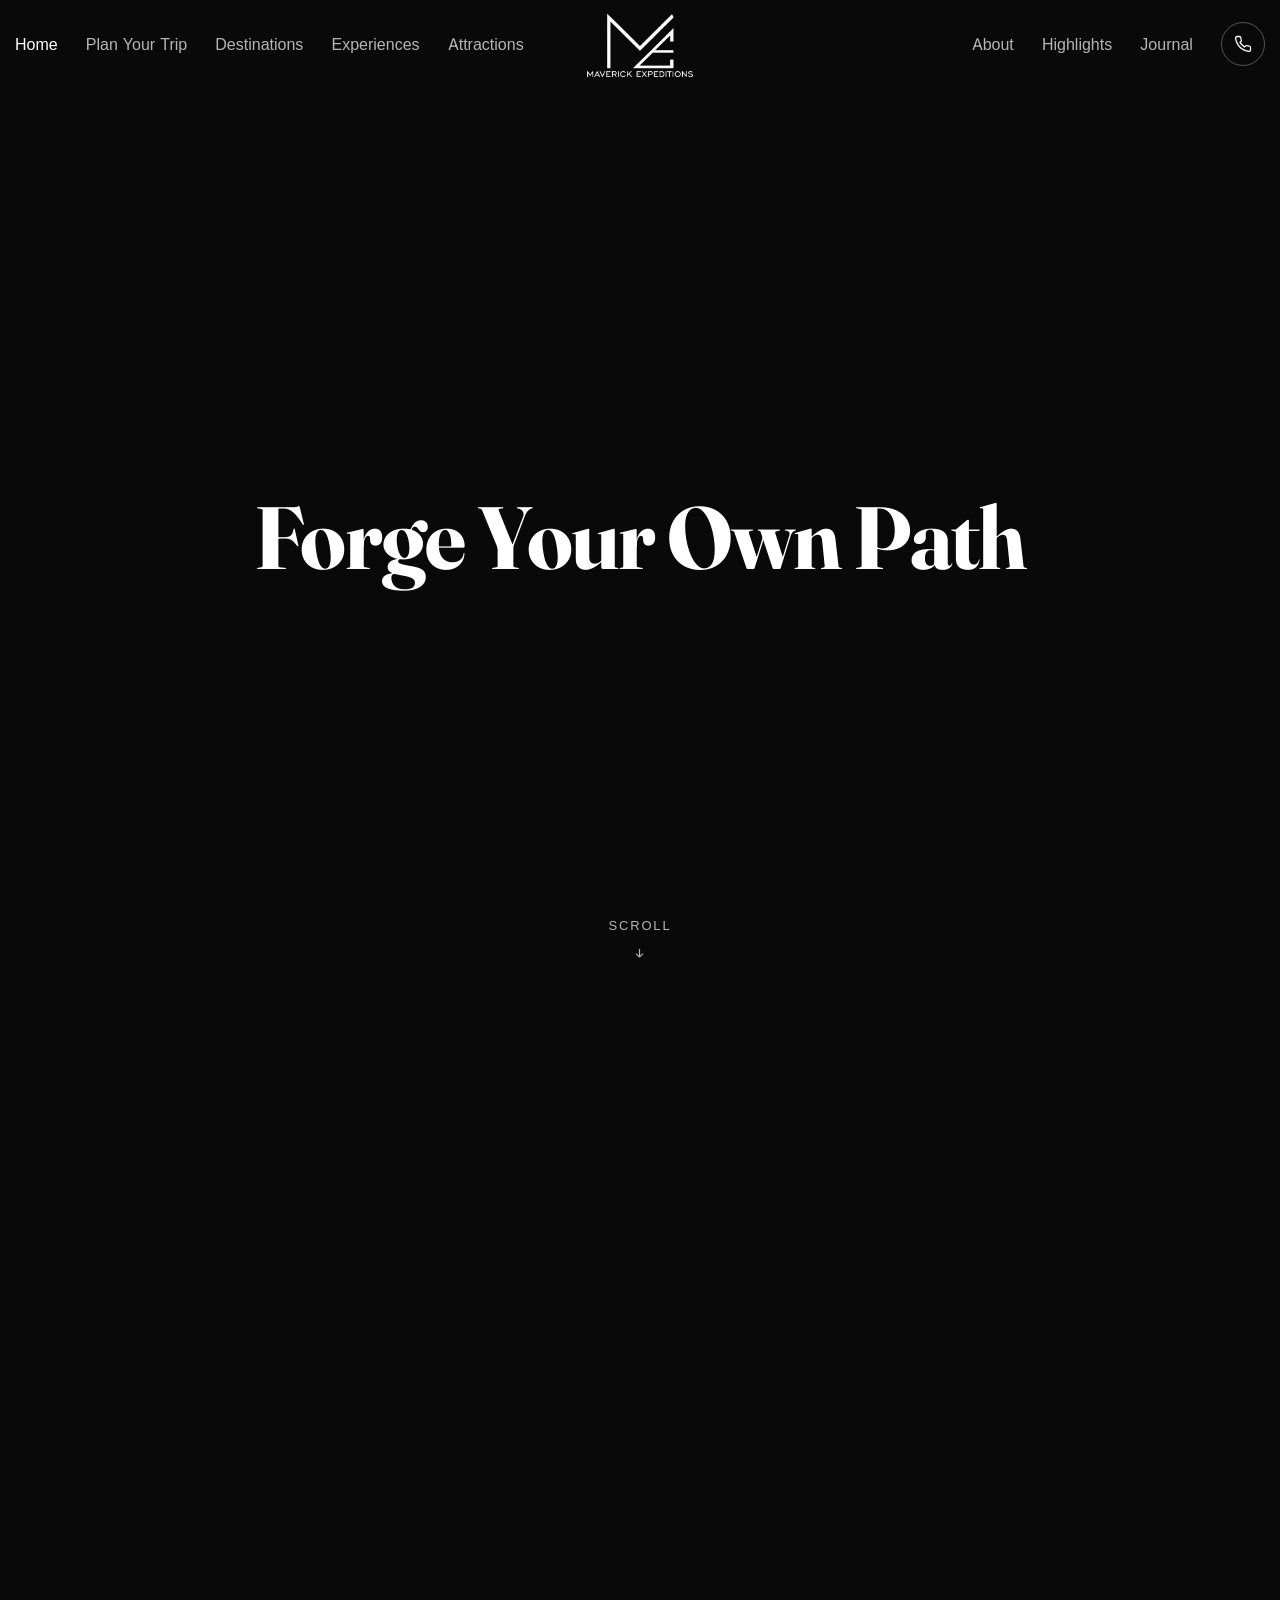
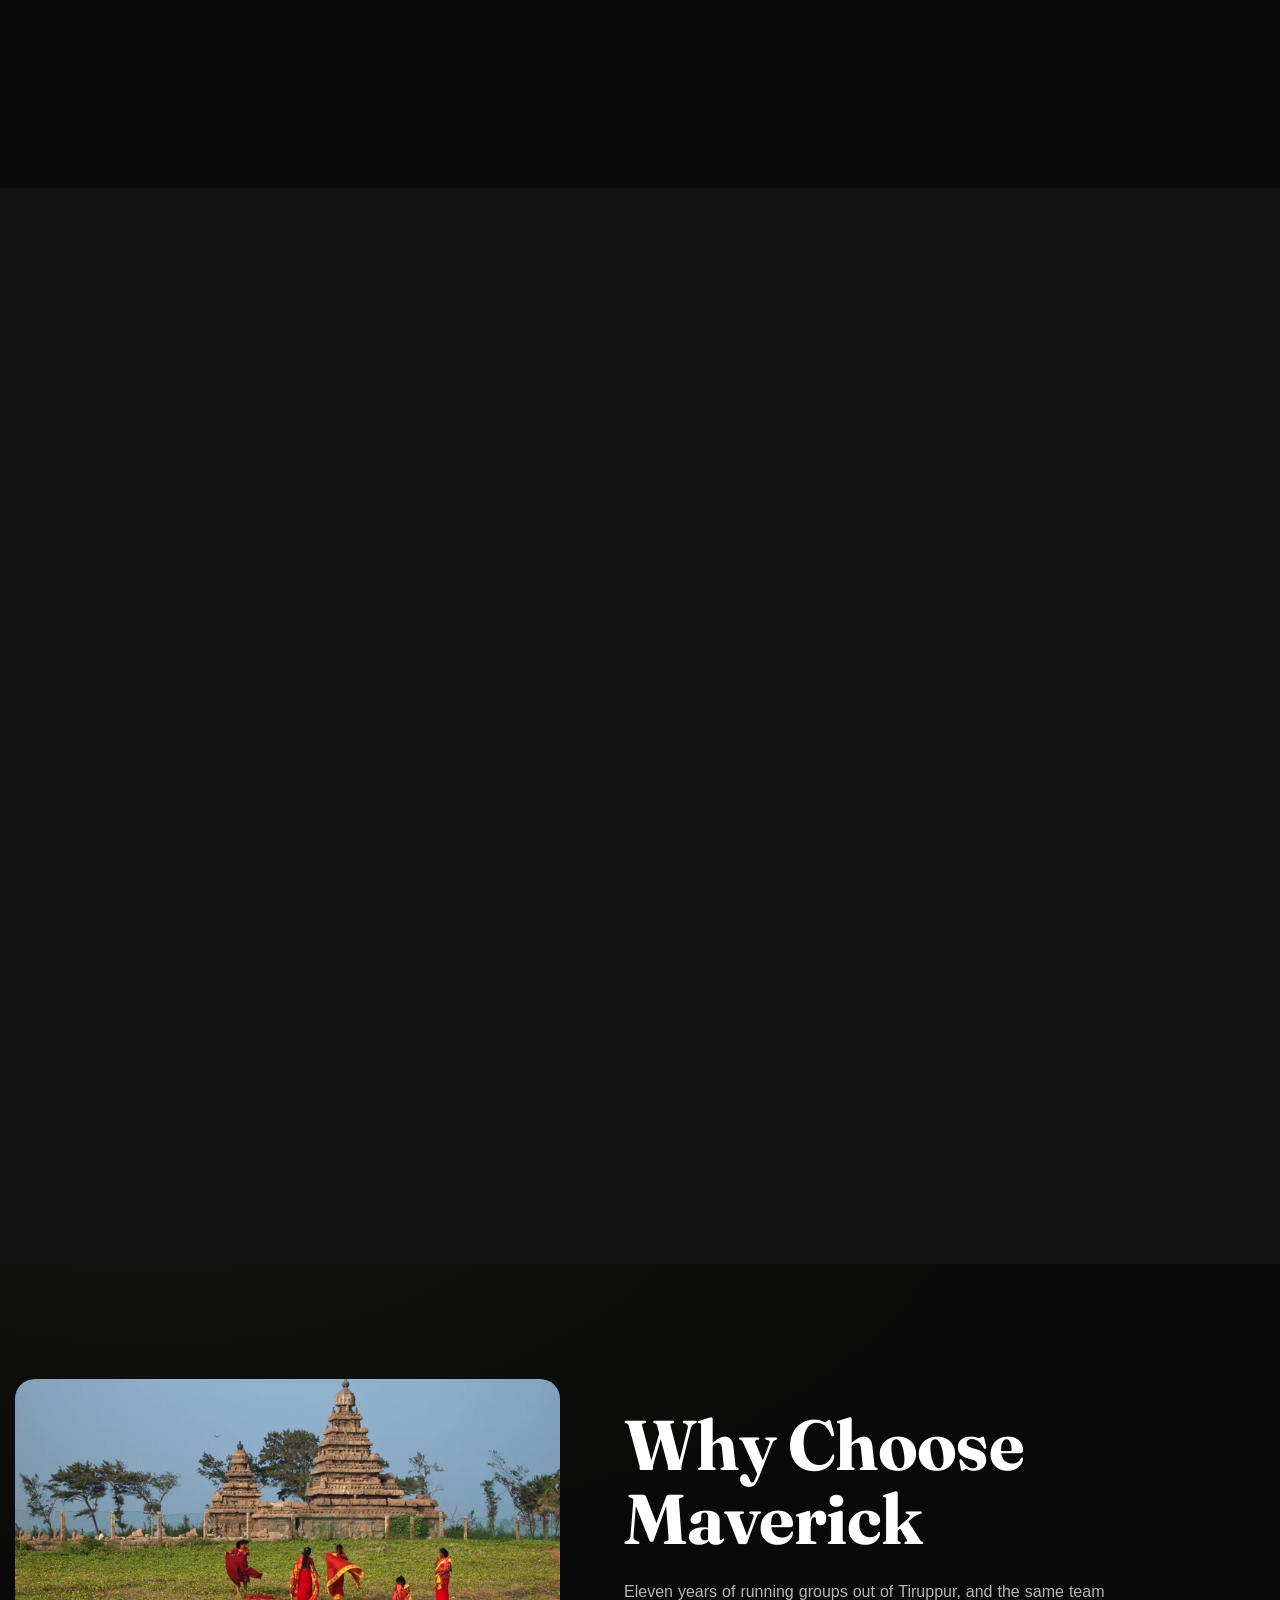
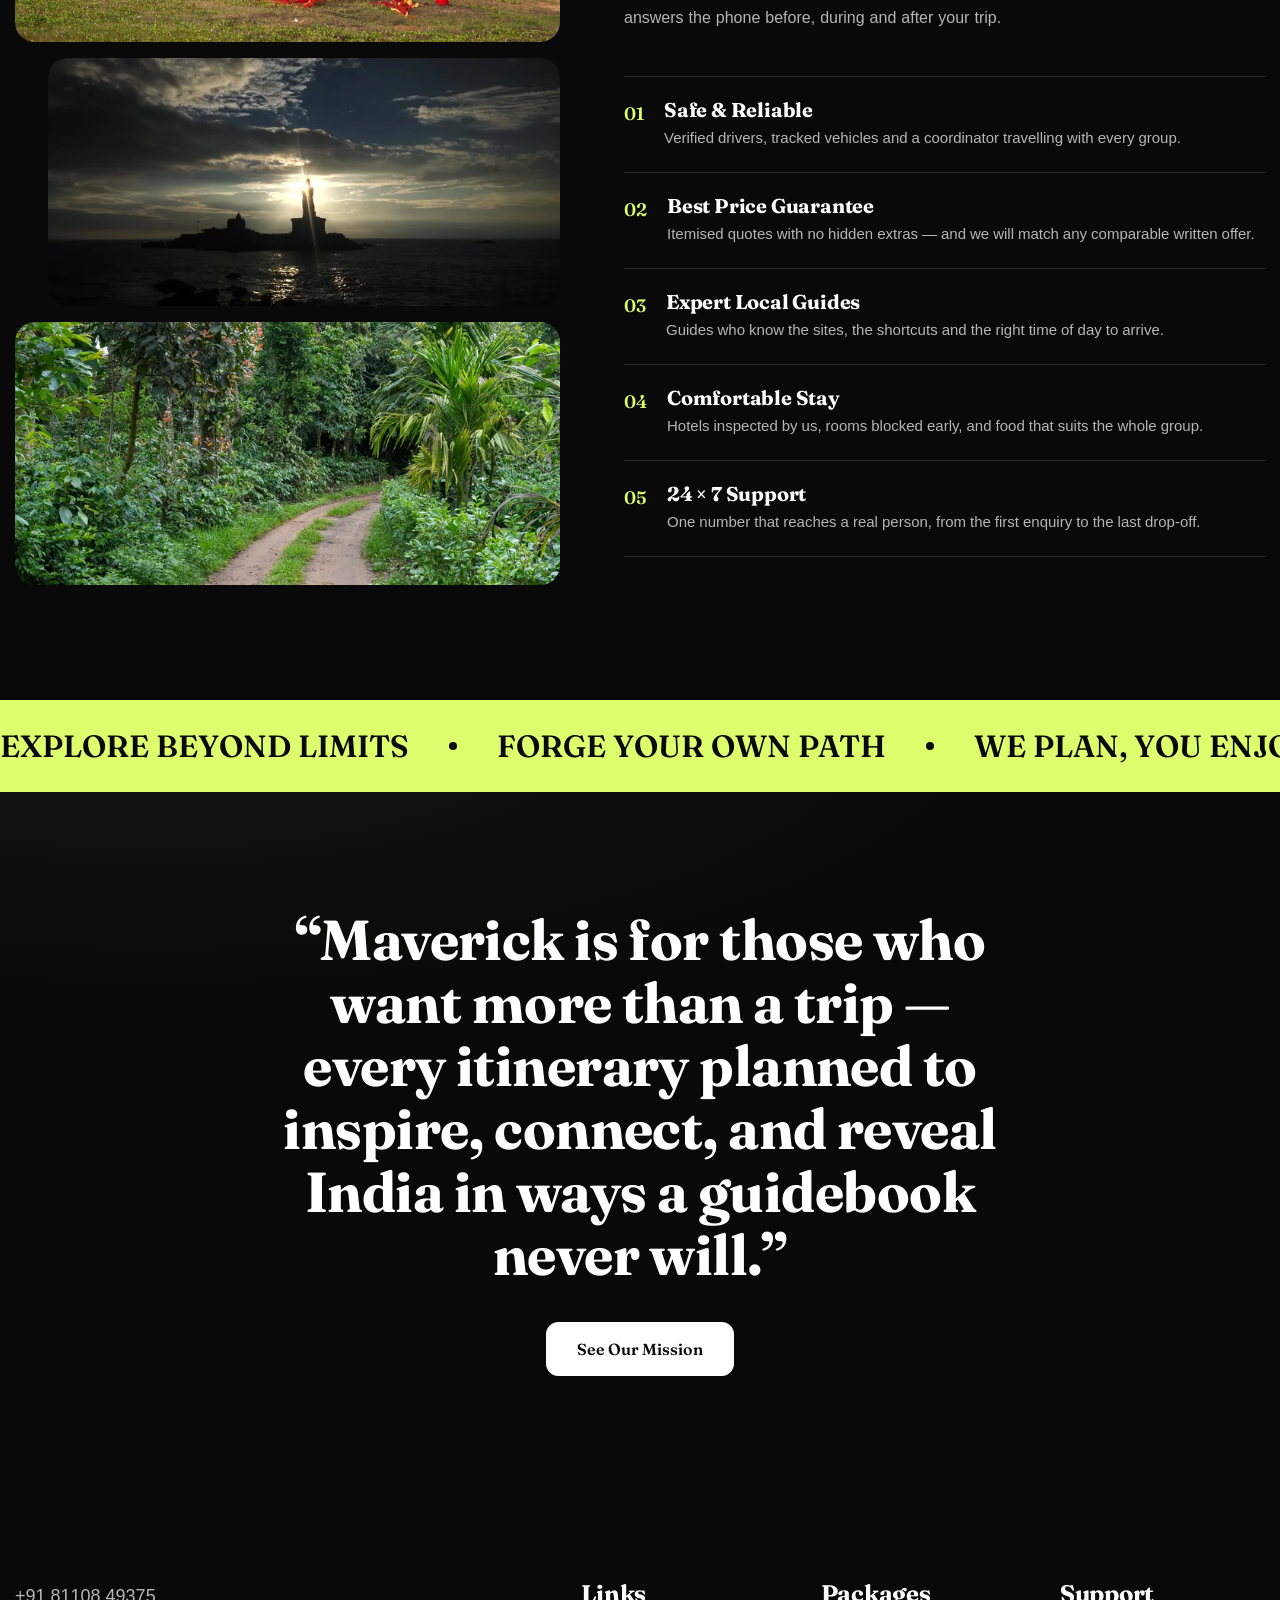
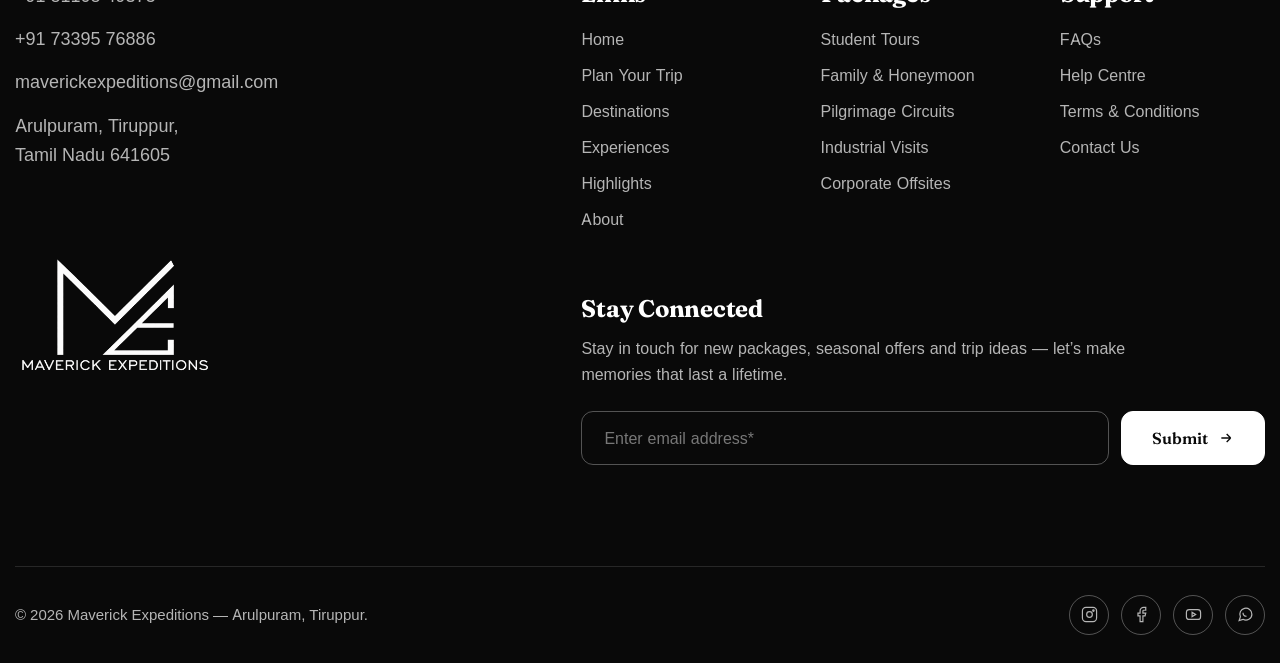
==== commit 6d0cd03d: "Initial update" ====
--- a/index.html
+++ b/index.html
@@ -3,30 +3,34 @@
 <head>
 <meta charset="utf-8">
 <meta name="viewport" content="width=device-width, initial-scale=1">
+<meta http-equiv="Content-Security-Policy" content="default-src 'self'; script-src 'self' 'sha256-i+p4pb1nXbZQUrOAMKER9tUNytTygot4J76gJ5U+rzY='; style-src 'self' 'unsafe-inline'; img-src 'self' data:; font-src 'self'; connect-src 'self' https://docs.google.com; form-action 'self' https://docs.google.com; base-uri 'none'; object-src 'none'; frame-src 'none'; manifest-src 'self'; upgrade-insecure-requests">
+<meta name="referrer" content="strict-origin-when-cross-origin">
+<meta name="format-detection" content="telephone=no">
 <title>Maverick Expeditions | South India Tour Packages &amp; Group Travel, Tiruppur</title>
 <meta name="description" content="Custom South India tour packages from Tiruppur — student tours, family &amp; honeymoon trips, pilgrimage circuits, industrial visits and corporate offsites across Tamil Nadu, Kerala, Karnataka, Goa &amp; North India. Get a free itinerary.">
+<meta name="keywords" content="South India tour packages, Tiruppur tour operator, student tour packages, family tour packages, honeymoon packages South India, pilgrimage tour circuits, industrial visit tour, corporate offsite planning, Kerala tour packages, Ooty Munnar Kodaikanal tour">
+<meta name="robots" content="index, follow, max-image-preview:large, max-snippet:-1">
+<meta name="author" content="Maverick Expeditions">
 <meta name="theme-color" content="#090909">
 <link rel="canonical" href="https://maverickexpeditions.in/">
 
 <meta property="og:type" content="website">
+<meta property="og:locale" content="en_IN">
 <meta property="og:url" content="https://maverickexpeditions.in/">
 <meta property="og:site_name" content="Maverick Expeditions">
-<meta property="og:title" content="Maverick Expeditions — South India Tour Packages &amp; Group Travel">
-<meta property="og:description" content="Journeys to places that stay with you forever. Student tours, family packages, pilgrimage circuits and corporate trips across South India, planned from Tiruppur.">
+<meta property="og:title" content="Maverick Expeditions | South India Tour Packages &amp; Group Travel, Tiruppur">
+<meta property="og:description" content="Custom South India tour packages from Tiruppur — student tours, family &amp; honeymoon trips, pilgrimage circuits, industrial visits and corporate offsites across Tamil Nadu, Kerala, Karnataka, Goa &amp; North India. Get a free itinerary.">
 <meta property="og:image" content="https://maverickexpeditions.in/assets/img/hero-munnar.webp">
 <meta name="twitter:card" content="summary_large_image">
-<meta name="twitter:title" content="Maverick Expeditions — South India Tour Packages &amp; Group Travel">
-<meta name="twitter:description" content="Student tours, family &amp; honeymoon packages, pilgrimage circuits and corporate trips across Tamil Nadu, Kerala, Karnataka, Goa &amp; North India.">
+<meta name="twitter:title" content="Maverick Expeditions | South India Tour Packages &amp; Group Travel, Tiruppur">
+<meta name="twitter:description" content="Custom South India tour packages from Tiruppur — student tours, family &amp; honeymoon trips, pilgrimage circuits, industrial visits and corporate offsites across Tamil Nadu, Kerala, Karnataka, Goa &amp; North India. Get a free itinerary.">
 <meta name="twitter:image" content="https://maverickexpeditions.in/assets/img/hero-munnar.webp">
 
 <link rel="icon" href="assets/img/favicon.png" type="image/png">
 <link rel="preload" href="assets/fonts/Fraunces-Variable.woff2" as="font" type="font/woff2" crossorigin>
 <link rel="preload" href="assets/fonts/Inter.woff2" as="font" type="font/woff2" crossorigin>
-<script>document.documentElement.classList.add("js");</script>
+<script>document.documentElement.classList.add("js");if(window.top!==window.self){try{window.top.location=window.self.location}catch(e){document.documentElement.style.display="none"}}</script>
 <link rel="stylesheet" href="assets/css/style.css">
-
-<!-- Structured data — helps Google understand this as a local travel agency
-     and can surface phone / area-served / offer info directly in search. -->
 <script type="application/ld+json">
 {
   "@context": "https://schema.org",
@@ -57,6 +61,14 @@
   ]
 }
 </script>
+<script type="application/ld+json">
+{
+  "@context": "https://schema.org",
+  "@type": "WebSite",
+  "name": "Maverick Expeditions",
+  "url": "https://maverickexpeditions.in/"
+}
+</script>
 </head>
 <body>
 
@@ -75,10 +87,10 @@
 
     <nav class="header__nav" aria-label="Primary">
       <a class="nav-link" href="#top" aria-current="page">Home</a>
-      <a class="nav-link" href="#plan-trip">Plan Your Trip</a>
-      <a class="nav-link" href="#destinations">Destinations</a>
+      <a class="nav-link" href="plan-your-trip.html#plan-trip">Plan Your Trip</a>
+      <a class="nav-link" href="destinations.html#destinations">Destinations</a>
       <a class="nav-link" href="#services">Experiences</a>
-      <a class="nav-link" href="#attractions">Attractions</a>
+      <a class="nav-link" href="destinations.html#attractions">Attractions</a>
     </nav>
 
     <a class="header__logo" href="#top" aria-label="Maverick Expeditions — home">
@@ -87,9 +99,9 @@
 
     <div class="header__end">
       <nav class="header__nav header__nav--end" aria-label="Secondary">
-        <a class="nav-link" href="#about">About</a>
-        <a class="nav-link" href="#highlights">Highlights</a>
-        <a class="nav-link" href="#journal">Journal</a>
+        <a class="nav-link" href="about.html#about">About</a>
+        <a class="nav-link" href="destinations.html#highlights">Highlights</a>
+        <a class="nav-link" href="journal.html#journal">Journal</a>
       </nav>
 
       <a class="header__globe" href="tel:+918110849375" aria-label="Call +91 81108 49375">
@@ -115,14 +127,14 @@
   <button class="drawer__close" type="button" data-drawer-close aria-label="Close menu">&times;</button>
   <nav class="drawer__list">
     <a href="#top" data-drawer-close>Home</a>
-    <a href="#plan-trip" data-drawer-close>Plan Your Trip</a>
-    <a href="#destinations" data-drawer-close>Destinations</a>
+    <a href="plan-your-trip.html#plan-trip" data-drawer-close>Plan Your Trip</a>
+    <a href="destinations.html#destinations" data-drawer-close>Destinations</a>
     <a href="#services" data-drawer-close>Experiences</a>
-    <a href="#attractions" data-drawer-close>Attractions</a>
+    <a href="destinations.html#attractions" data-drawer-close>Attractions</a>
     <a href="#why" data-drawer-close>Why Maverick</a>
-    <a href="#about" data-drawer-close>About</a>
-    <a href="#highlights" data-drawer-close>Highlights</a>
-    <a href="#journal" data-drawer-close>Journal</a>
+    <a href="about.html#about" data-drawer-close>About</a>
+    <a href="destinations.html#highlights" data-drawer-close>Highlights</a>
+    <a href="journal.html#journal" data-drawer-close>Journal</a>
     <a href="#contact" data-drawer-close>Contact</a>
   </nav>
   <div class="drawer__meta">
@@ -153,7 +165,7 @@
             or newlyweds: we plan it, you enjoy it.
 
             <div class="hero__actions">
-              <a class="btn btn--light btn-parallax" href="#destinations">
+              <a class="btn btn--light btn-parallax" href="destinations.html#destinations">
                 <span class="btn__label"><span data-text="Explore Destinations">Explore Destinations</span></span>
               </a>
               <a class="btn btn--ghost btn-parallax" href="tel:+918110849375" style="color:#fff">
@@ -327,422 +339,6 @@
   </div>
 </section>
 
-<!-- ====================================================== destinations -->
-<section class="section section--dark" id="destinations">
-  <div class="container destinations">
-
-    <div class="destinations__intro wow RotatingY">
-      <h2 class="section-title">Popular Destinations</h2>
-      <p class="section-lead" style="margin-top:22px">
-        With Maverick Expeditions, each destination becomes more than a place — it
-        becomes an experience of landscape, culture, and moments that stay with you
-        long after the journey ends.
-      </p>
-
-      <ul class="dest-list">
-        <li>
-          <a href="#highlights">
-            <span class="dest-list__index">01/</span>
-            <span class="dest-list__name">Tamil Nadu</span>
-            <span class="dest-list__count">(5)</span>
-          </a>
-        </li>
-        <li>
-          <a href="#highlights">
-            <span class="dest-list__index">02/</span>
-            <span class="dest-list__name">Kerala</span>
-            <span class="dest-list__count">(6)</span>
-          </a>
-        </li>
-        <li>
-          <a href="#highlights">
-            <span class="dest-list__index">03/</span>
-            <span class="dest-list__name">Karnataka</span>
-            <span class="dest-list__count">(6)</span>
-          </a>
-        </li>
-        <li>
-          <a href="#highlights">
-            <span class="dest-list__index">04/</span>
-            <span class="dest-list__name">North India &amp; Goa</span>
-            <span class="dest-list__count">(5)</span>
-          </a>
-        </li>
-      </ul>
-
-      <a class="btn btn--light btn-parallax" href="#contact"><span class="btn__label"><span data-text="Explore More Destinations">Explore More Destinations</span></span></a>
-    </div>
-
-    <!-- two columns of tour cards, looping in opposite directions -->
-    <div class="tour-columns" data-ticker>
-      <div class="tour-columns__track" data-ticker-track>
-        <article class="tour-card">
-          <img src="assets/img/tour-madurai.webp" width="313" height="439" alt="Carved gopuram of the Meenakshi Temple in Madurai">
-          <div class="tour-card__body">
-            <h3 class="tour-card__title">Madurai &amp; Rameswaram</h3>
-            <p class="tour-card__text">Temple towns, towering gopurams and the long sea bridge — run at an easy pace.</p>
-          </div>
-        </article>
-        <article class="tour-card">
-          <img src="assets/img/tour-kochi.webp" width="313" height="439" alt="Chinese fishing nets silhouetted at sunset in Fort Kochi">
-          <div class="tour-card__body">
-            <h3 class="tour-card__title">Fort Kochi &amp; Alleppey</h3>
-            <p class="tour-card__text">Fishing nets at sunset, a night on the backwaters and old spice-trade streets.</p>
-          </div>
-        </article>
-        <article class="tour-card">
-          <img src="assets/img/tour-hampi.webp" width="313" height="439" alt="The stone chariot at the Vittala Temple in Hampi">
-          <div class="tour-card__body">
-            <h3 class="tour-card__title">Hampi &amp; Badami</h3>
-            <p class="tour-card__text">A boulder-strewn valley of Vijayanagara ruins that stops travellers in their tracks.</p>
-          </div>
-        </article>
-      </div>
-
-      <div class="tour-columns__track tour-columns__track--down" data-ticker-track>
-        <article class="tour-card">
-          <img src="assets/img/tour-goa.webp" width="313" height="439" alt="Dudhsagar Falls tumbling through the Goa forest">
-          <div class="tour-card__body">
-            <h3 class="tour-card__title">Dudhsagar &amp; Goa Beaches</h3>
-            <p class="tour-card__text">For groups who love trekking, waterfalls and long evenings on the sand.</p>
-          </div>
-        </article>
-        <article class="tour-card">
-          <img src="assets/img/tour-manali.webp" width="313" height="439" alt="Snow on the Rohtang range above Manali">
-          <div class="tour-card__body">
-            <h3 class="tour-card__title">Kullu, Manali &amp; Rohtang</h3>
-            <p class="tour-card__text">Snow points, apple orchards and river valleys at a family pace.</p>
-          </div>
-        </article>
-        <article class="tour-card">
-          <img src="assets/img/tour-hyderabad.webp" width="313" height="439" alt="The Charminar rising over old Hyderabad">
-          <div class="tour-card__body">
-            <h3 class="tour-card__title">Hyderabad &amp; Delhi</h3>
-            <p class="tour-card__text">Charminar, old-city bazaars and Mughal Delhi — built for first-time travellers.</p>
-          </div>
-        </article>
-      </div>
-    </div>
-
-  </div>
-</section>
-
-<!-- ============================================================= about -->
-<section class="section section--dark" id="about" style="padding-top:0">
-  <div class="container about">
-
-    <!-- rotation, stagger and stacking come from :nth-child in the stylesheet -->
-    <div class="wheel" data-wheel>
-      <div class="wheel__container">
-        <div class="wheel__card"><img src="assets/img/gallery-munnar.webp" alt="Tea plantation slopes at Munnar" loading="lazy"></div>
-        <div class="wheel__card"><img src="assets/img/gallery-pondicherry.webp" alt="Colonial street in the French Quarter of Pondicherry" loading="lazy"></div>
-        <div class="wheel__card"><img src="assets/img/gallery-murudeshwar.webp" alt="The Shiva statue at Murudeshwar" loading="lazy"></div>
-        <div class="wheel__card"><img src="assets/img/gallery-delhi.jpg" alt="India Gate in New Delhi" loading="lazy"></div>
-        <div class="wheel__card"><img src="assets/img/gallery-kathakali.webp" alt="Kathakali performer in full costume" loading="lazy"></div>
-        <div class="wheel__card"><img src="assets/img/gallery-kodaikanal.webp" alt="Path around the lake at Kodaikanal" loading="lazy"></div>
-        <div class="wheel__card"><img src="assets/img/gallery-vagamon.webp" alt="Rolling green meadows at Vagamon" loading="lazy"></div>
-        <div class="wheel__card"><img src="assets/img/gallery-yercaud.webp" alt="View from Pagoda Point at Yercaud" loading="lazy"></div>
-        <div class="wheel__card"><img src="assets/img/gallery-kanyakumari.webp" alt="Vivekananda Rock Memorial at Kanyakumari" loading="lazy"></div>
-        <div class="wheel__card"><img src="assets/img/gallery-charminar.webp" alt="The Charminar in Hyderabad" loading="lazy"></div>
-        <div class="wheel__card"><img src="assets/img/gallery-goa.webp" alt="Panorama of Baga Beach in Goa" loading="lazy"></div>
-        <div class="wheel__card"><img src="assets/img/gallery-hampi.webp" alt="Stone chariot among the ruins at Hampi" loading="lazy"></div>
-      </div>
-    </div>
-
-    <div class="about__body wow skewInRight">
-      <h2 class="section-title">Incredible Journeys, Unforgettable Memories</h2>
-      <p class="section-lead">
-        Maverick Expeditions is more than a travel company — we are curators of
-        experiences. From breathtaking landscapes to cultural wonders, we take you on
-        journeys that inspire, connect and create lifelong memories.
-      </p>
-      <a class="btn btn--light btn-parallax" href="#contact"><span class="btn__label"><span data-text="Discover Our Story">Discover Our Story</span></span></a>
-    </div>
-
-  </div>
-</section>
-
-<!-- ======================================================== highlights -->
-<section class="section section--dark" id="highlights">
-  <div class="container">
-
-    <div class="section-head section-head--split wow fadeInUp">
-      <h2 class="section-title">Destination Highlights</h2>
-      <div>
-        <p class="section-lead" style="margin-bottom:24px">
-          Discover the places that define South India — hill stations, backwaters,
-          coffee country and coastline.
-        </p>
-        <div class="carousel__nav">
-          <button class="carousel__btn" type="button" data-carousel-prev aria-label="Previous highlight">
-            <svg width="18" height="18" viewBox="0 0 24 24" fill="none" stroke="currentColor" stroke-width="2" aria-hidden="true"><path d="M19 12H5m0 0 6-6m-6 6 6 6"/></svg>
-          </button>
-          <button class="carousel__btn" type="button" data-carousel-next aria-label="Next highlight">
-            <svg width="18" height="18" viewBox="0 0 24 24" fill="none" stroke="currentColor" stroke-width="2" aria-hidden="true"><path d="M5 12h14m0 0-6-6m6 6-6 6"/></svg>
-          </button>
-        </div>
-      </div>
-    </div>
-
-    <div class="carousel" data-carousel>
-      <div class="carousel__viewport">
-        <div class="carousel__track" data-carousel-track>
-
-          <div class="carousel__slide">
-            <article class="highlight-card">
-              <img src="assets/img/highlight-kodaikanal.webp" width="813" height="800" alt="The star-shaped lake at Kodaikanal ringed by pine forest" loading="lazy">
-              <h3 class="highlight-card__label">Kodaikanal, Tamil Nadu</h3>
-              <div class="highlight-card__reveal">
-                <h3>Kodaikanal, Tamil Nadu</h3>
-                <p>A star-shaped lake ringed by pine forest and cool mist — the princess of the hill stations, and the easiest escape from the plains.</p>
-                <a class="link-arrow" href="#contact">Explore More
-                  <svg width="16" height="16" viewBox="0 0 24 24" fill="none" stroke="currentColor" stroke-width="2" aria-hidden="true"><path d="M7 17 17 7m0 0H8m9 0v9"/></svg>
-                </a>
-              </div>
-            </article>
-          </div>
-
-          <div class="carousel__slide">
-            <article class="highlight-card">
-              <img src="assets/img/highlight-thekkady.webp" width="813" height="667" alt="Deer at the edge of Periyar Lake in Thekkady" loading="lazy">
-              <h3 class="highlight-card__label">Thekkady, Kerala</h3>
-              <div class="highlight-card__reveal">
-                <h3>Thekkady, Kerala</h3>
-                <p>Boat safaris on Periyar Lake, spice plantations and elephant country — Kerala’s wildest, greenest corner.</p>
-                <a class="link-arrow" href="#contact">Explore More
-                  <svg width="16" height="16" viewBox="0 0 24 24" fill="none" stroke="currentColor" stroke-width="2" aria-hidden="true"><path d="M7 17 17 7m0 0H8m9 0v9"/></svg>
-                </a>
-              </div>
-            </article>
-          </div>
-
-          <div class="carousel__slide">
-            <article class="highlight-card">
-              <img src="assets/img/highlight-coorg.webp" width="813" height="800" alt="A road through a coffee estate in Coorg" loading="lazy">
-              <h3 class="highlight-card__label">Coorg, Karnataka</h3>
-              <div class="highlight-card__reveal">
-                <h3>Coorg, Karnataka</h3>
-                <p>Coffee estates, misty ghats and waterfalls — the Scotland of India, and the finest long weekend in the south.</p>
-                <a class="link-arrow" href="#contact">Explore More
-                  <svg width="16" height="16" viewBox="0 0 24 24" fill="none" stroke="currentColor" stroke-width="2" aria-hidden="true"><path d="M7 17 17 7m0 0H8m9 0v9"/></svg>
-                </a>
-              </div>
-            </article>
-          </div>
-
-          <div class="carousel__slide">
-            <article class="highlight-card">
-              <img src="assets/img/gallery-yercaud.webp" width="1200" height="743" alt="View from Pagoda Point at Yercaud" loading="lazy">
-              <h3 class="highlight-card__label">Yercaud, Tamil Nadu</h3>
-              <div class="highlight-card__reveal">
-                <h3>Yercaud, Tamil Nadu</h3>
-                <p>The quiet hill station of the Shevaroys — orange groves, viewpoints and an easy drive from Tiruppur.</p>
-                <a class="link-arrow" href="#contact">Explore More
-                  <svg width="16" height="16" viewBox="0 0 24 24" fill="none" stroke="currentColor" stroke-width="2" aria-hidden="true"><path d="M7 17 17 7m0 0H8m9 0v9"/></svg>
-                </a>
-              </div>
-            </article>
-          </div>
-
-        </div>
-      </div>
-    </div>
-
-  </div>
-</section>
-
-<!-- ======================================================= attractions -->
-<section class="section section--mute" id="attractions">
-  <div class="container">
-
-    <div class="section-head section-head--split wow fadeInUp">
-      <h2 class="section-title">What You'll Actually See</h2>
-      <p class="section-lead">
-        The stops that make up our most-booked circuits. Any of them can be added
-        to, dropped from, or built into a package of your own.
-      </p>
-    </div>
-
-    <div class="attractions">
-        <div class="attractions__col wow fadeInUp" style="--delay:0.00s">
-          <h3 class="attractions__state">Tamil Nadu</h3>
-          <ul class="attractions__list">
-            <li>Yercaud Lake</li>
-            <li>Rose Garden</li>
-            <li>Botanical Garden</li>
-            <li>Boating Point</li>
-            <li>Pine Forest</li>
-            <li>Kiliyur Falls</li>
-            <li>Pagoda Point</li>
-            <li>Lady's Seat</li>
-            <li>Pineapple Garden</li>
-            <li>Dolphin's Nose</li>
-            <li>Silver Cascade Falls</li>
-            <li>Catherine Falls</li>
-            <li>Thiruvalluvar Statue</li>
-            <li>Sunrise &amp; Sunset Point</li>
-            <li>Kanyakumari Beach</li>
-          </ul>
-        </div>
-        <div class="attractions__col wow fadeInUp" style="--delay:0.08s">
-          <h3 class="attractions__state">Kerala</h3>
-          <ul class="attractions__list">
-            <li>Backwater Cruise</li>
-            <li>Alleppey Beach</li>
-            <li>Light House</li>
-            <li>House Boat Stay</li>
-            <li>Munnar Tea Garden</li>
-            <li>Eravikulam National Park</li>
-            <li>Mattupetty Dam</li>
-            <li>Kundala Lake</li>
-            <li>Top Station</li>
-            <li>Echo Point</li>
-            <li>Cheeyappara Falls</li>
-            <li>Athirappilly Falls</li>
-            <li>Vagamon Meadows</li>
-            <li>Thekkady Wildlife</li>
-            <li>Kochi Fort</li>
-          </ul>
-        </div>
-        <div class="attractions__col wow fadeInUp" style="--delay:0.16s">
-          <h3 class="attractions__state">Karnataka</h3>
-          <ul class="attractions__list">
-            <li>Lalbagh Garden</li>
-            <li>Mysore Palace</li>
-            <li>Brindavan Gardens</li>
-            <li>Chamundi Hills</li>
-            <li>Coorg Coffee Estate</li>
-            <li>Abbey Falls</li>
-            <li>Dubare Elephant Camp</li>
-            <li>Bangalore Palace</li>
-            <li>Tipu Sultan Palace</li>
-            <li>Nandi Hills</li>
-            <li>Murudeshwar Temple</li>
-            <li>Jog Falls</li>
-            <li>Dandeli Adventure</li>
-          </ul>
-        </div>
-        <div class="attractions__col wow fadeInUp" style="--delay:0.24s">
-          <h3 class="attractions__state">Goa &amp; North</h3>
-          <ul class="attractions__list">
-            <li>Baga Beach</li>
-            <li>Calangute Beach</li>
-            <li>Anjuna Beach</li>
-            <li>Dudhsagar Falls</li>
-            <li>Fort Aguada</li>
-            <li>Basilica of Bom Jesus</li>
-            <li>Water Sports</li>
-            <li>Dolphin Trip</li>
-            <li>Sunset Cruise</li>
-            <li>Charminar, Hyderabad</li>
-            <li>India Gate, Delhi</li>
-            <li>Hawa Mahal, Jaipur</li>
-            <li>Solang Valley, Manali</li>
-          </ul>
-        </div>
-    </div>
-
-    <p class="attractions__foot wow fadeInUp">
-      Travelling with a group and don't see your route here?
-      <a class="link-arrow" href="#contact">Tell us where you want to go
-        <svg width="16" height="16" viewBox="0 0 24 24" fill="none" stroke="currentColor" stroke-width="2" aria-hidden="true"><path d="M7 17 17 7m0 0H8m9 0v9"/></svg>
-      </a>
-    </p>
-
-  </div>
-</section>
-
-<!-- =============================================================== faq -->
-<section class="section" id="faq">
-  <div class="container faq">
-
-    <div class="faq__media wow zoomInSmall">
-      <img src="assets/img/faq-vagamon.webp" width="1620" height="1262" alt="A dirt track curving over the grassland at Vagamon" loading="lazy">
-    </div>
-
-    <div class="wow RotatingY" style="--delay:.1s">
-      <h2 class="section-title">Quick Answers For Travellers</h2>
-
-      <div class="faq__list" data-accordion>
-
-        <div class="accordion__item" data-open="true">
-          <h3>
-            <button class="accordion__trigger" type="button" aria-expanded="true" aria-controls="faq-1">
-              How do I get more information about a tour?
-              <span class="accordion__sign" aria-hidden="true">−</span>
-            </button>
-          </h3>
-          <div class="accordion__panel" id="faq-1">
-            <div><p>
-              Call us on +91 81108 49375 or write to maverickexpeditions@gmail.com and
-              we will send you the day-by-day itinerary, stay options and a full
-              costing for your group size. Most quotes go out the same day.
-            </p></div>
-          </div>
-        </div>
-
-        <div class="accordion__item">
-          <h3>
-            <button class="accordion__trigger" type="button" aria-expanded="false" aria-controls="faq-2">
-              How long does each tour usually last?
-              <span class="accordion__sign" aria-hidden="true">+</span>
-            </button>
-          </h3>
-          <div class="accordion__panel" id="faq-2">
-            <div><p>
-              Weekend trips run two to three days. Hill-station and backwater circuits
-              are typically four to six days, and the North India trails run seven to
-              ten. Every itinerary can be shortened or extended around your dates.
-            </p></div>
-          </div>
-        </div>
-
-        <div class="accordion__item">
-          <h3>
-            <button class="accordion__trigger" type="button" aria-expanded="false" aria-controls="faq-3">
-              Do your tours include guides and transport?
-              <span class="accordion__sign" aria-hidden="true">+</span>
-            </button>
-          </h3>
-          <div class="accordion__panel" id="faq-3">
-            <div><p>
-              Yes. Every package includes vetted transport, an escort who travels with
-              the group, and local guides at heritage and wildlife sites. Student
-              tours and industrial visits also include permission letters and site
-              coordination.
-            </p></div>
-          </div>
-        </div>
-
-        <div class="accordion__item">
-          <h3>
-            <button class="accordion__trigger" type="button" aria-expanded="false" aria-controls="faq-4">
-              What group sizes do you handle?
-              <span class="accordion__sign" aria-hidden="true">+</span>
-            </button>
-          </h3>
-          <div class="accordion__panel" id="faq-4">
-            <div><p>
-              Anything from a couple on honeymoon to a college batch of 150. Large
-              groups travel in convoy with a coordinator per bus, and we hold room
-              blocks well ahead of the season.
-            </p></div>
-          </div>
-        </div>
-
-      </div>
-
-      <a class="btn btn--dark" href="#contact" style="margin-top:34px">
-        More FAQs
-        <span class="btn__pip" aria-hidden="true">
-          <svg width="14" height="14" viewBox="0 0 24 24" fill="none" stroke="currentColor" stroke-width="2.2"><path d="M5 12h14m0 0-6-6m6 6-6 6"/></svg>
-        </span>
-      </a>
-    </div>
-
-  </div>
-</section>
-
 <!-- =========================================================== marquee -->
 <div class="marquee" aria-hidden="true">
   <div class="marquee__track">
@@ -773,282 +369,7 @@
       “Maverick is for those who want more than a trip — every itinerary planned to
       inspire, connect, and reveal India in ways a guidebook never will.”
     </h2>
-    <a class="btn btn--light btn-parallax" href="#about"><span class="btn__label"><span data-text="See Our Mission">See Our Mission</span></span></a>
-  </div>
-</section>
-
-<!-- ====================================================== testimonials -->
-<section class="section section--mute" id="testimonials">
-  <div class="container">
-
-    <div class="testimonials__head wow RotatingY">
-      <h2 class="section-title">What Our Travellers Say About Their Journeys</h2>
-    </div>
-
-    <div class="card-grid" style="margin-top:clamp(40px,5vw,70px)">
-
-      <article class="quote-card wow fadeInUp" style="--delay:.05s">
-        <p class="quote-card__text">
-          “We sent 120 students to Ooty and Kodaikanal with Maverick and not one thing
-          was left to chance. Permissions, buses, food, night stays — all handled. As a
-          coordinator I finally got to enjoy the trip too.”
-        </p>
-        <div class="quote-card__person">
-          <img src="assets/img/avatar-kr.png" width="180" height="180" alt="" loading="lazy">
-          <div>
-            <p class="quote-card__name">Karthik Raman</p>
-            <p class="quote-card__place">Coimbatore, Tamil Nadu</p>
-          </div>
-        </div>
-      </article>
-
-      <article class="quote-card wow fadeInUp" style="--delay:.12s">
-        <p class="quote-card__text">
-          “Our honeymoon in Munnar and Thekkady was planned down to the last detail.
-          Quiet resorts, no rushing, and a team that answered the phone every single
-          time.”
-        </p>
-        <div class="quote-card__person">
-          <img src="assets/img/avatar-ds.png" width="180" height="180" alt="" loading="lazy">
-          <div>
-            <p class="quote-card__name">Divya Sundaram</p>
-            <p class="quote-card__place">Chennai, Tamil Nadu</p>
-          </div>
-        </div>
-      </article>
-
-      <article class="quote-card wow fadeInUp" style="--delay:.19s">
-        <p class="quote-card__text">
-          “We booked a three-day dealer trip to Coorg for 40 people at short notice.
-          Stay, transport and the evening programme were sorted within two days, and
-          the costing came in exactly where they said it would.”
-        </p>
-        <div class="quote-card__person">
-          <img src="assets/img/avatar-ap.png" width="180" height="180" alt="" loading="lazy">
-          <div>
-            <p class="quote-card__name">Arun Prakash</p>
-            <p class="quote-card__place">Tiruppur, Tamil Nadu</p>
-          </div>
-        </div>
-      </article>
-
-      <article class="quote-card wow fadeInUp" style="--delay:.05s">
-        <p class="quote-card__text">
-          “From the first call to the last day in Alleppey, Maverick was personal and
-          attentive. Our parents travelled comfortably and that mattered most.”
-        </p>
-        <div class="quote-card__person">
-          <img src="assets/img/avatar-mk.png" width="180" height="180" alt="" loading="lazy">
-          <div>
-            <p class="quote-card__name">Meera Krishnan</p>
-            <p class="quote-card__place">Kochi, Kerala</p>
-          </div>
-        </div>
-      </article>
-
-      <article class="quote-card wow fadeInUp" style="--delay:.12s">
-        <p class="quote-card__text">
-          “Our industrial visit to Hyderabad was organised better than anything the
-          college has run before. Factory slots confirmed, travel on time, and the
-          students actually learned something.”
-        </p>
-        <div class="quote-card__person">
-          <img src="assets/img/avatar-vb.png" width="180" height="180" alt="" loading="lazy">
-          <div>
-            <p class="quote-card__name">Vignesh Balaji</p>
-            <p class="quote-card__place">Bengaluru, Karnataka</p>
-          </div>
-        </div>
-      </article>
-
-      <article class="quote-card wow fadeInUp" style="--delay:.19s">
-        <p class="quote-card__text">
-          “Third year running that our factory offsite has gone through Maverick. They
-          know our budget, they know our people, and nothing needs explaining twice.”
-        </p>
-        <div class="quote-card__person">
-          <img src="assets/img/avatar-kr.png" width="180" height="180" alt="" loading="lazy">
-          <div>
-            <p class="quote-card__name">Saravanan M.</p>
-            <p class="quote-card__place">Tiruppur, Tamil Nadu</p>
-          </div>
-        </div>
-      </article>
-
-    </div>
-  </div>
-</section>
-
-<!-- =========================================================== journal -->
-<section class="section" id="journal">
-  <div class="container">
-
-    <div class="section-head section-head--split wow fadeInUp">
-      <h2 class="section-title">Journal &amp; News</h2>
-      <p class="section-lead">
-        Travel stories, seasonal tips and route ideas from across India — so you
-        always know where to go next.
-      </p>
-    </div>
-
-    <div class="card-grid" style="margin-top:0">
-
-      <article class="post-card wow fadeInUp" style="--delay:.05s">
-        <div class="post-card__media hover-image">
-          <img src="assets/img/blog-nilgiris.webp" width="854" height="668" alt="Green hills rolling away at Yercaud" loading="lazy">
-        </div>
-        <p class="post-card__meta"><span>By Maverick Team</span><i></i><span>6 min read</span></p>
-        <h3 class="post-card__title"><a class="title-hover-line" href="#journal">When To Visit The Nilgiris And The Shevaroy Hills</a></h3>
-      </article>
-
-      <article class="post-card wow fadeInUp" style="--delay:.12s">
-        <div class="post-card__media hover-image">
-          <img src="assets/img/blog-kerala.webp" width="854" height="668" alt="Chinese fishing nets at sunset in Kochi" loading="lazy">
-        </div>
-        <p class="post-card__meta"><span>By Maverick Team</span><i></i><span>8 min read</span></p>
-        <h3 class="post-card__title"><a class="title-hover-line" href="#journal">Slow Travel In Kerala: Backwaters, Spice Routes And Quiet Days</a></h3>
-      </article>
-
-      <article class="post-card wow fadeInUp" style="--delay:.19s">
-        <div class="post-card__media hover-image">
-          <img src="assets/img/blog-weekend.webp" width="854" height="668" alt="The musical fountain at Brindavan Gardens, Mysore" loading="lazy">
-        </div>
-        <p class="post-card__meta"><span>By Maverick Team</span><i></i><span>5 min read</span></p>
-        <h3 class="post-card__title"><a class="title-hover-line" href="#journal">Five Weekend Escapes You Can Do Straight From Tiruppur</a></h3>
-      </article>
-
-    </div>
-
-    <div class="journal__foot">
-      <span></span>
-      <a class="btn btn--dark btn-parallax" href="#journal"><span class="btn__label"><span data-text="All Journal & News">All Journal &amp; News</span></span></a>
-    </div>
-
-  </div>
-</section>
-
-<!-- ====================================================== plan-your-trip -->
-<!-- Trip enquiry form. Submits straight into a Google Form (and its linked
-     Sheet) via assets/js/main.js → initTripForm(). See the
-     TRIP_FORM_ENDPOINT / TRIP_FORM_FIELDS block near the top of that
-     function for the one-time setup this needs before it goes live. -->
-<section class="section section--dark plan-trip" id="plan-trip">
-  <div class="container plan-trip__grid">
-
-    <div class="wow fadeInUp">
-      <span class="liftoff__eyebrow">
-        <span aria-hidden="true">
-          <svg width="12" height="12" viewBox="0 0 24 24" fill="none" stroke="currentColor" stroke-width="2.4"><path d="M5 12h14m0 0-6-6m6 6-6 6"/></svg>
-        </span>
-        Plan Your Trip
-      </span>
-      <h2 class="section-title">Tell Us Where, We'll Handle How</h2>
-      <p class="section-lead" style="margin-top:20px">
-        Share your dates, group size and the kind of South India tour package
-        you're after — a Maverick coordinator calls back with a day-by-day
-        itinerary and full costing, usually the same day.
-      </p>
-
-      <div class="liftoff__stats">
-        <div class="liftoff__stat">
-          <b>11</b>
-          <span>Years running groups</span>
-        </div>
-        <div class="liftoff__stat">
-          <b>40+</b>
-          <span>Circuits across South India</span>
-        </div>
-        <div class="liftoff__stat">
-          <b>5,000+</b>
-          <span>Travellers taken further</span>
-        </div>
-      </div>
-
-      <ul class="plan-trip__contact">
-        <li>
-          <a href="tel:+918110849375">
-            <svg width="16" height="16" viewBox="0 0 24 24" fill="none" stroke="currentColor" stroke-width="1.8" aria-hidden="true"><path d="M22 16.9v3a2 2 0 0 1-2.2 2 19.8 19.8 0 0 1-8.6-3.1 19.5 19.5 0 0 1-6-6A19.8 19.8 0 0 1 2.1 4.2 2 2 0 0 1 4.1 2h3a2 2 0 0 1 2 1.7c.1 1 .3 1.9.6 2.8a2 2 0 0 1-.4 2.1L8 9.9a16 16 0 0 0 6 6l1.3-1.3a2 2 0 0 1 2.1-.4c.9.3 1.8.5 2.8.6a2 2 0 0 1 1.8 2z"/></svg>
-            +91 81108 49375
-          </a>
-        </li>
-        <li>
-          <a href="https://wa.me/918110849375">
-            <svg width="16" height="16" viewBox="0 0 24 24" fill="none" stroke="currentColor" stroke-width="1.8" aria-hidden="true"><path d="M21 11.5a8.4 8.4 0 0 1-12.6 7.3L3 20.5l1.8-5.3A8.5 8.5 0 1 1 21 11.5z"/><path d="M8.5 9.5c0 3 2 5 5 5"/></svg>
-            WhatsApp Us
-          </a>
-        </li>
-      </ul>
-    </div>
-
-    <form class="plan-trip__form wow fadeInUp" style="--delay:.1s" id="tripForm" data-trip-form novalidate>
-
-      <div class="plan-trip__row">
-        <div class="field">
-          <label for="trip-name">Full Name*</label>
-          <input id="trip-name" name="name" type="text" autocomplete="name" required>
-        </div>
-        <div class="field">
-          <label for="trip-phone">Phone / WhatsApp*</label>
-          <input id="trip-phone" name="phone" type="tel" autocomplete="tel" required>
-        </div>
-      </div>
-
-      <div class="plan-trip__row">
-        <div class="field">
-          <label for="trip-email">Email Address*</label>
-          <input id="trip-email" name="email" type="email" autocomplete="email" required>
-        </div>
-        <div class="field">
-          <label for="trip-travellers">Number of Travellers*</label>
-          <input id="trip-travellers" name="travellers" type="number" min="1" inputmode="numeric" required>
-        </div>
-      </div>
-
-      <div class="plan-trip__row">
-        <div class="field">
-          <label for="trip-destination">Destination / Circuit*</label>
-          <select id="trip-destination" name="destination" required>
-            <option value="" disabled selected>Choose a region</option>
-            <option>Tamil Nadu</option>
-            <option>Kerala</option>
-            <option>Karnataka</option>
-            <option>Goa &amp; North India</option>
-            <option>Multiple / Not sure yet</option>
-          </select>
-        </div>
-        <div class="field">
-          <label for="trip-type">Trip Type*</label>
-          <select id="trip-type" name="tripType" required>
-            <option value="" disabled selected>Choose a type</option>
-            <option>Student Tour</option>
-            <option>Family Tour</option>
-            <option>Corporate Tour</option>
-            <option>Honeymoon Package</option>
-            <option>Pilgrimage Tour</option>
-            <option>Industrial Visit</option>
-            <option>Weekend Trip</option>
-            <option>Custom Package</option>
-          </select>
-        </div>
-      </div>
-
-      <div class="field">
-        <label for="trip-dates">Preferred Travel Dates</label>
-        <input id="trip-dates" name="dates" type="text" placeholder="e.g. 12 – 18 December">
-      </div>
-
-      <div class="field">
-        <label for="trip-message">Anything else we should know?</label>
-        <textarea id="trip-message" name="message" rows="3" placeholder="Budget, must-see stops, accessibility needs..."></textarea>
-      </div>
-
-      <button class="btn btn--light btn-parallax" type="submit">
-        <span class="btn__label"><span data-text="Get My Free Itinerary">Get My Free Itinerary</span></span>
-      </button>
-
-      <p class="plan-trip__note" data-trip-form-note role="status" aria-live="polite"></p>
-    </form>
-
+    <a class="btn btn--light btn-parallax" href="about.html#about"><span class="btn__label"><span data-text="See Our Mission">See Our Mission</span></span></a>
   </div>
 </section>
 
@@ -1079,11 +400,11 @@
             <h3>Links</h3>
             <ul>
               <li><a href="#top">Home</a></li>
-              <li><a href="#plan-trip">Plan Your Trip</a></li>
-              <li><a href="#destinations">Destinations</a></li>
+              <li><a href="plan-your-trip.html#plan-trip">Plan Your Trip</a></li>
+              <li><a href="destinations.html#destinations">Destinations</a></li>
               <li><a href="#services">Experiences</a></li>
-              <li><a href="#highlights">Highlights</a></li>
-              <li><a href="#about">About</a></li>
+              <li><a href="destinations.html#highlights">Highlights</a></li>
+              <li><a href="about.html#about">About</a></li>
             </ul>
           </div>
           <div class="footer__col">
@@ -1099,7 +420,7 @@
           <div class="footer__col">
             <h3>Support</h3>
             <ul>
-              <li><a href="#faq">FAQs</a></li>
+              <li><a href="faq.html#faq">FAQs</a></li>
               <li><a href="#contact">Help Centre</a></li>
               <li><a href="#contact">Terms &amp; Conditions</a></li>
               <li><a href="#contact">Contact Us</a></li>
@@ -1115,7 +436,7 @@
           </p>
           <form class="newsletter__form" data-newsletter novalidate>
             <label class="visually-hidden" for="email">Email address</label>
-            <input id="email" name="email" type="email" placeholder="Enter email address*" required>
+            <input id="email" name="email" type="email" maxlength="120" autocomplete="email" placeholder="Enter email address*" required>
             <button class="btn btn--light" type="submit">
               Submit
               <svg width="16" height="16" viewBox="0 0 24 24" fill="none" stroke="currentColor" stroke-width="2" aria-hidden="true"><path d="M5 12h14m0 0-6-6m6 6-6 6"/></svg>
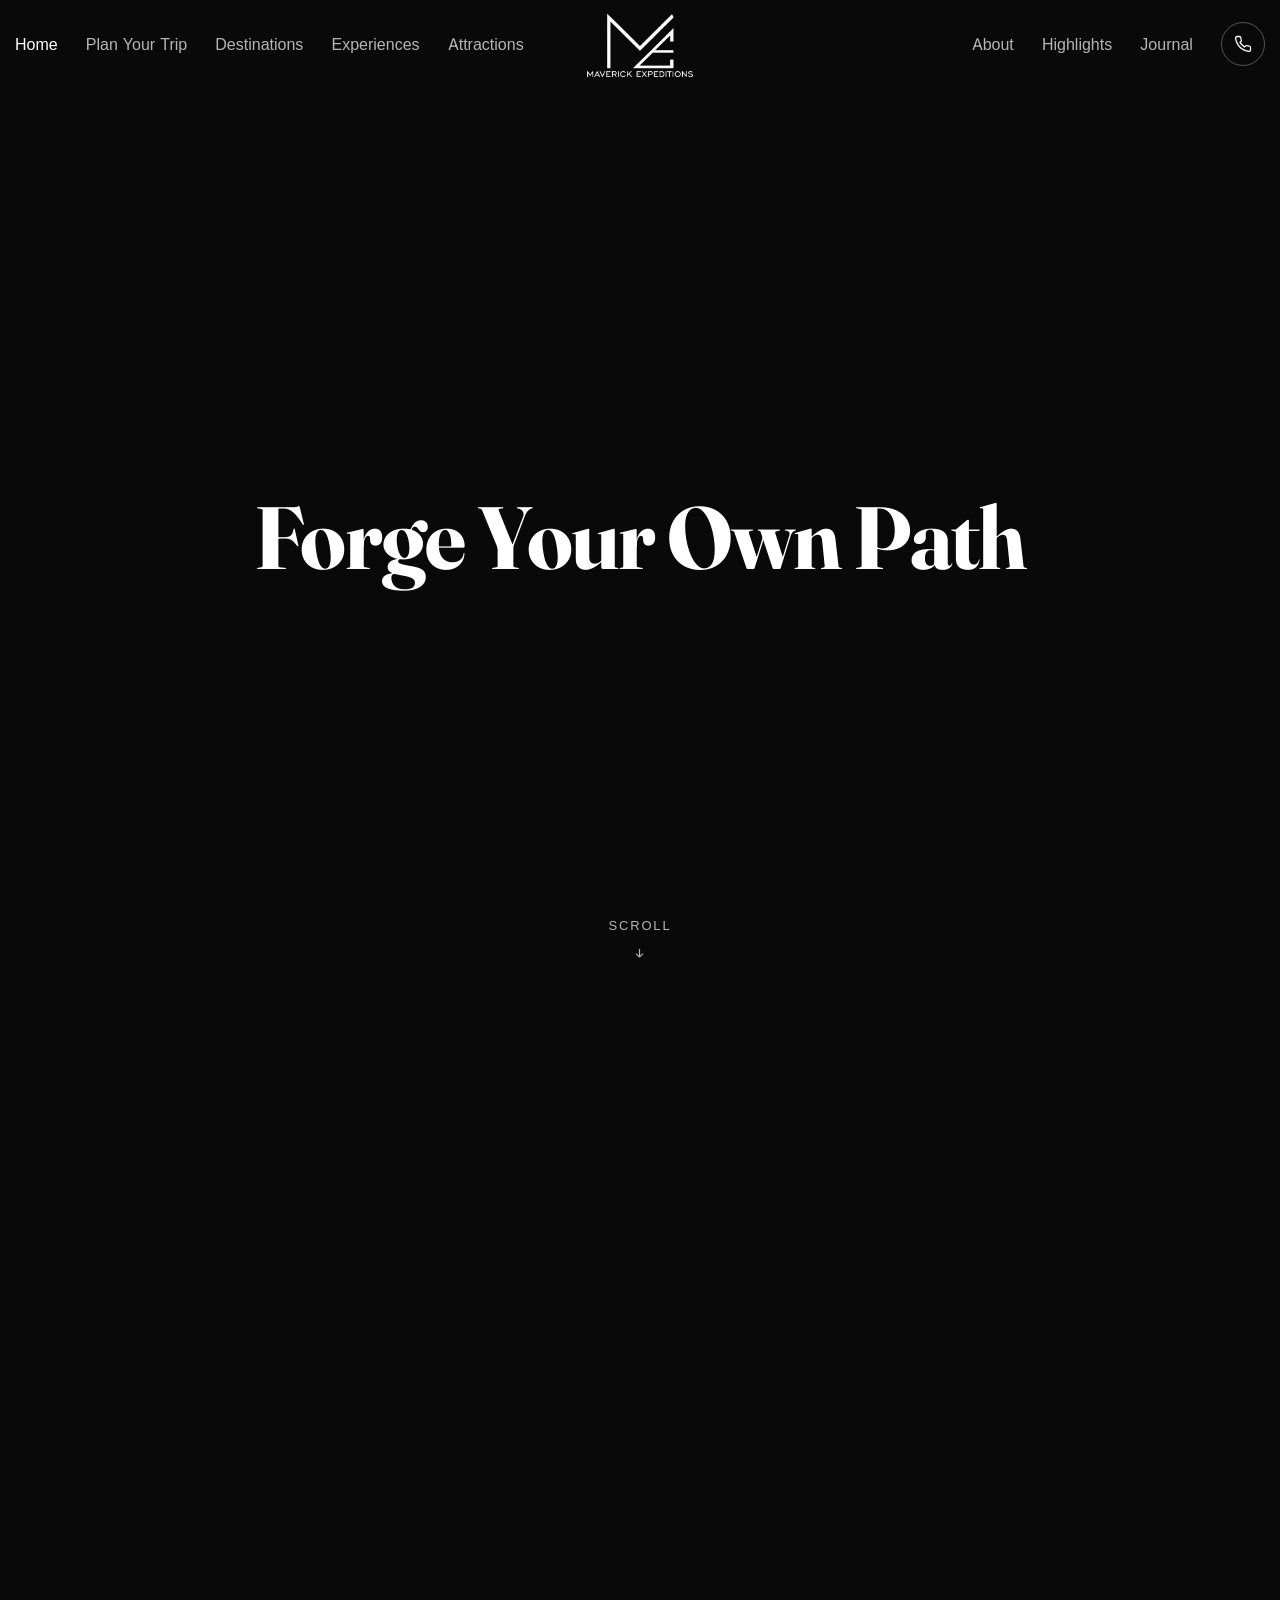
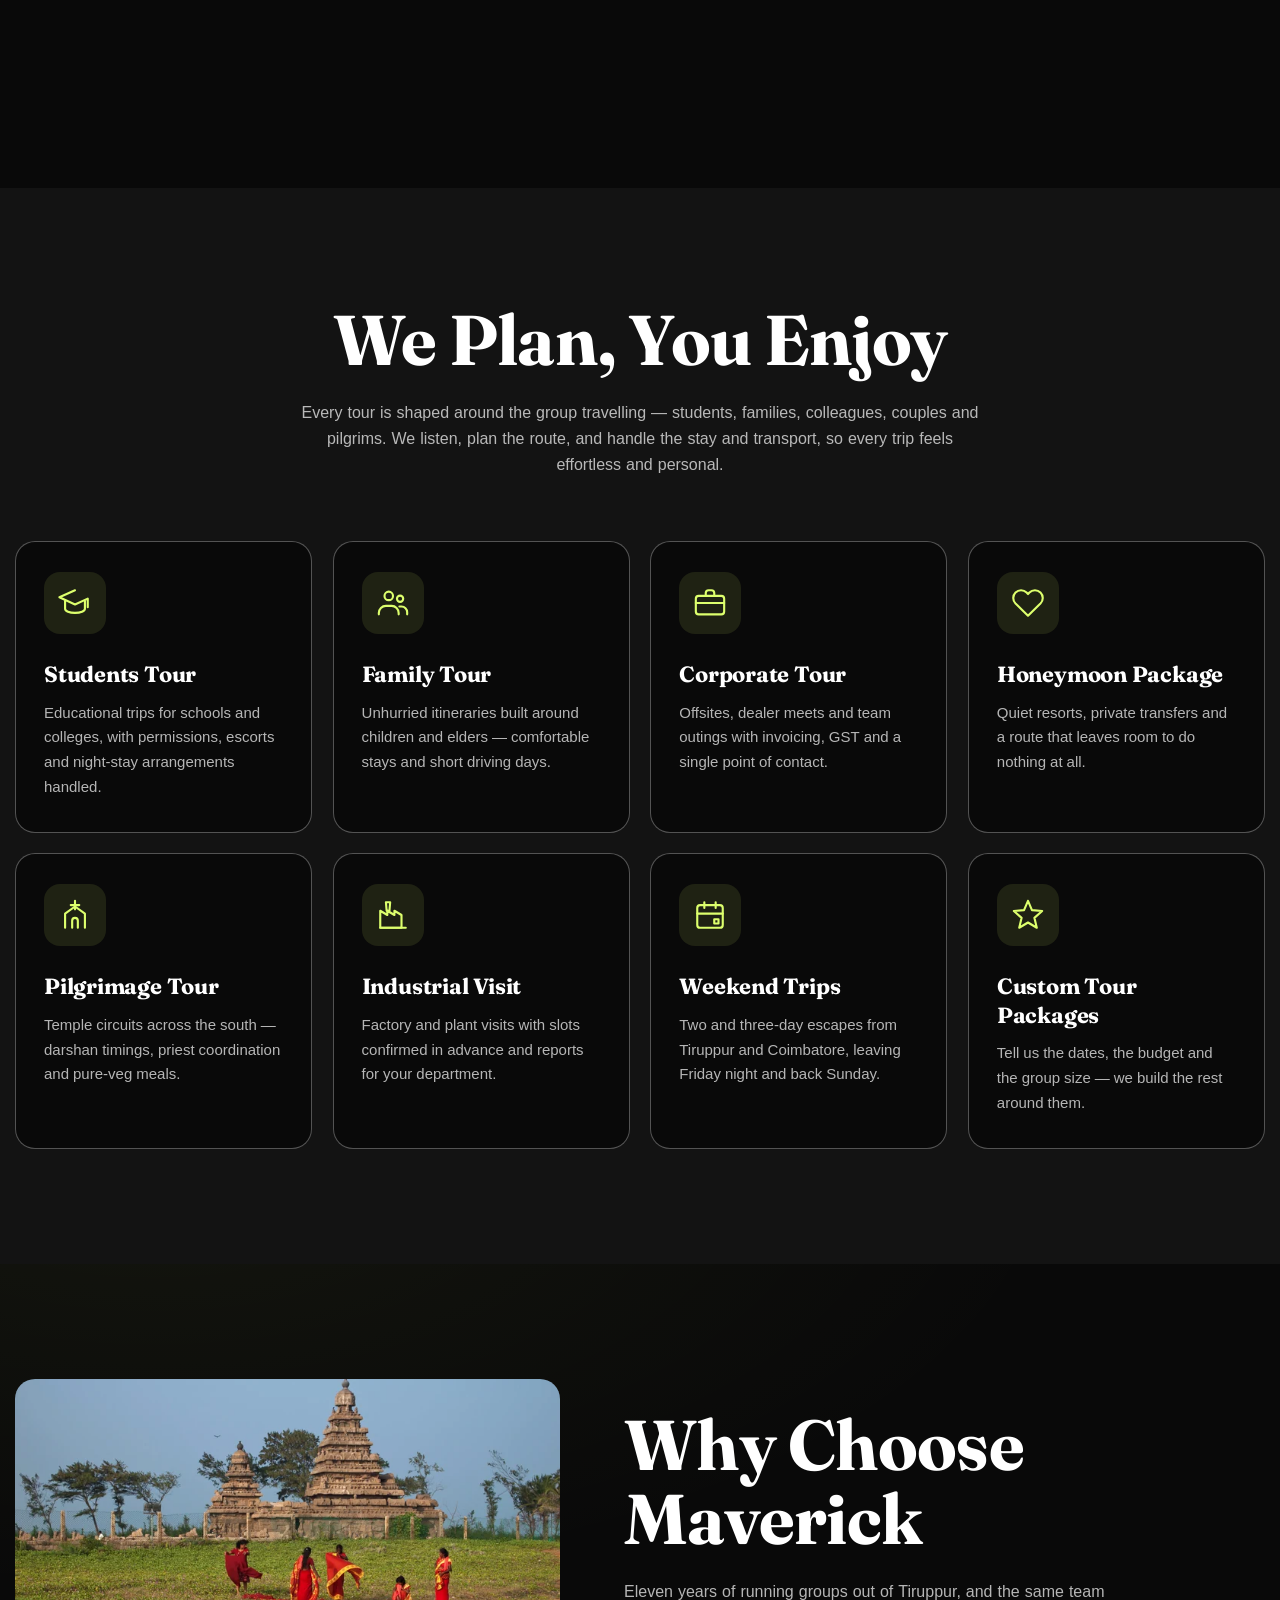
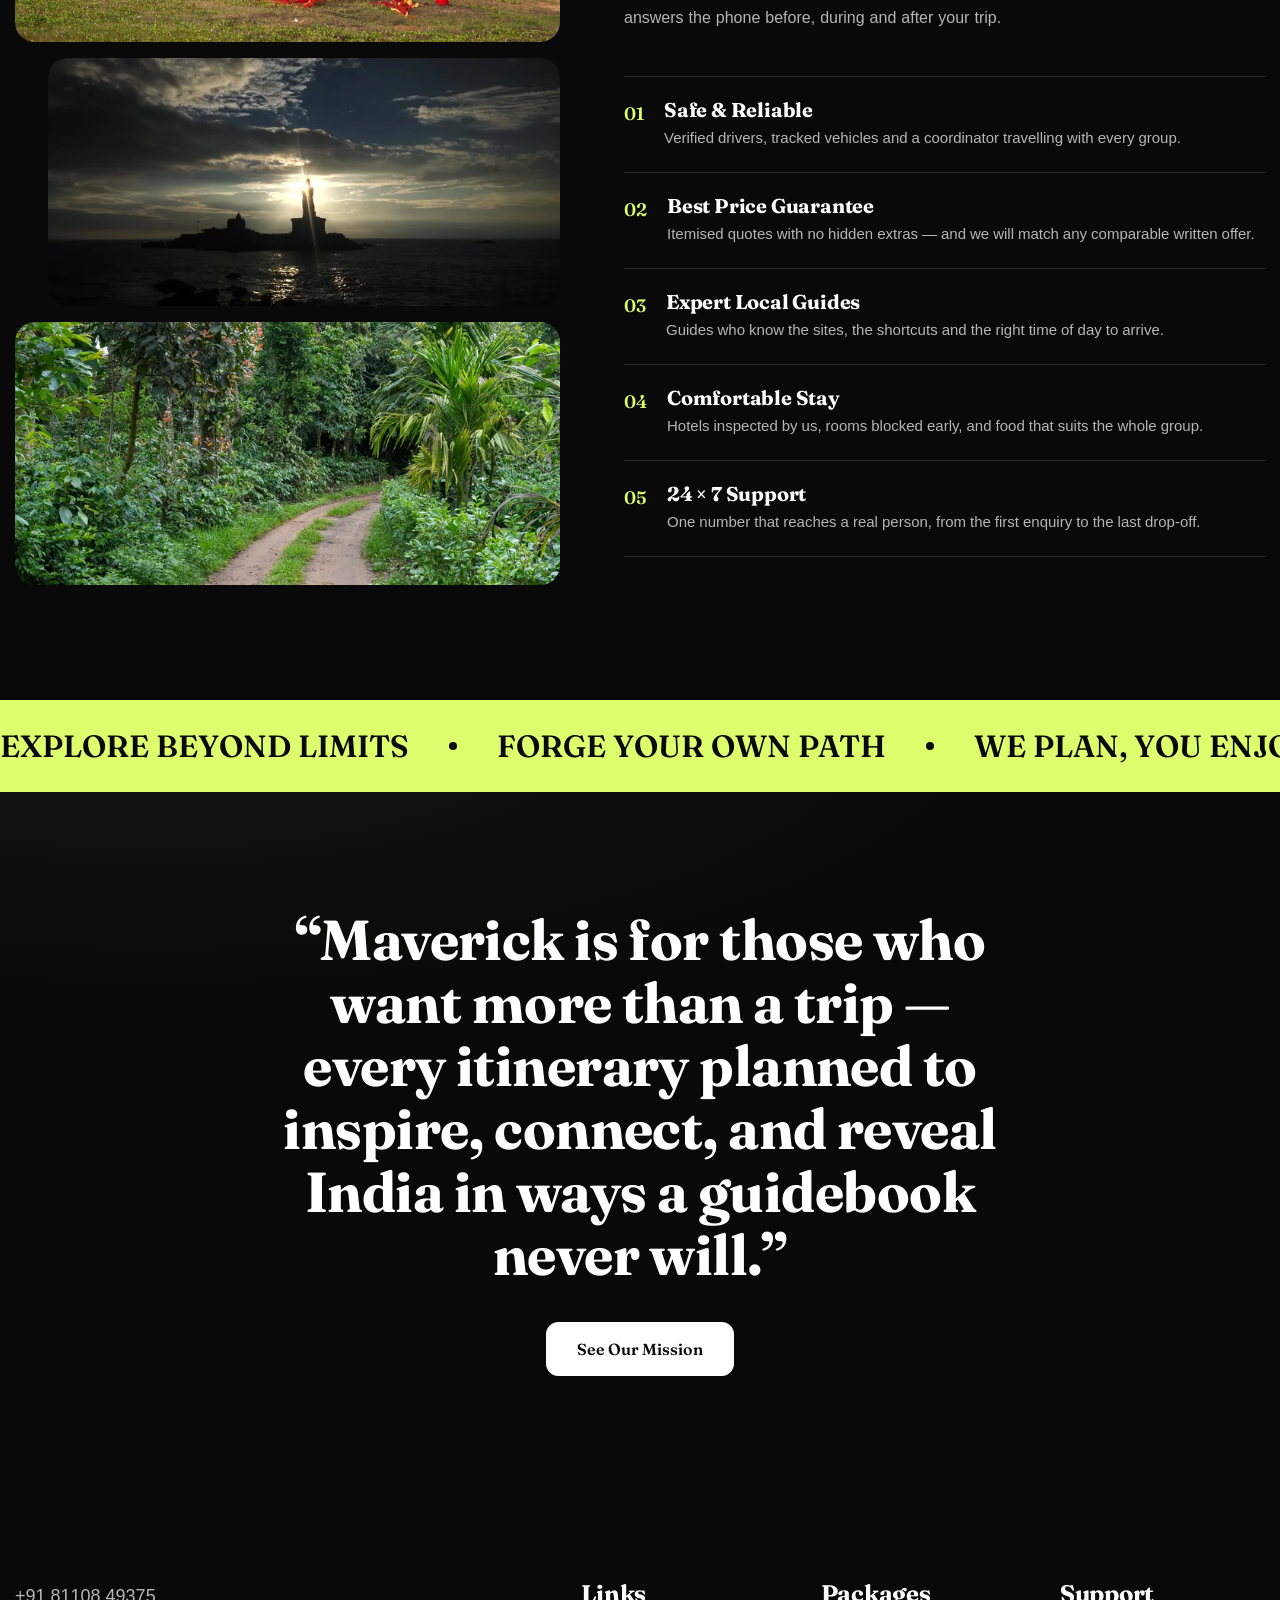
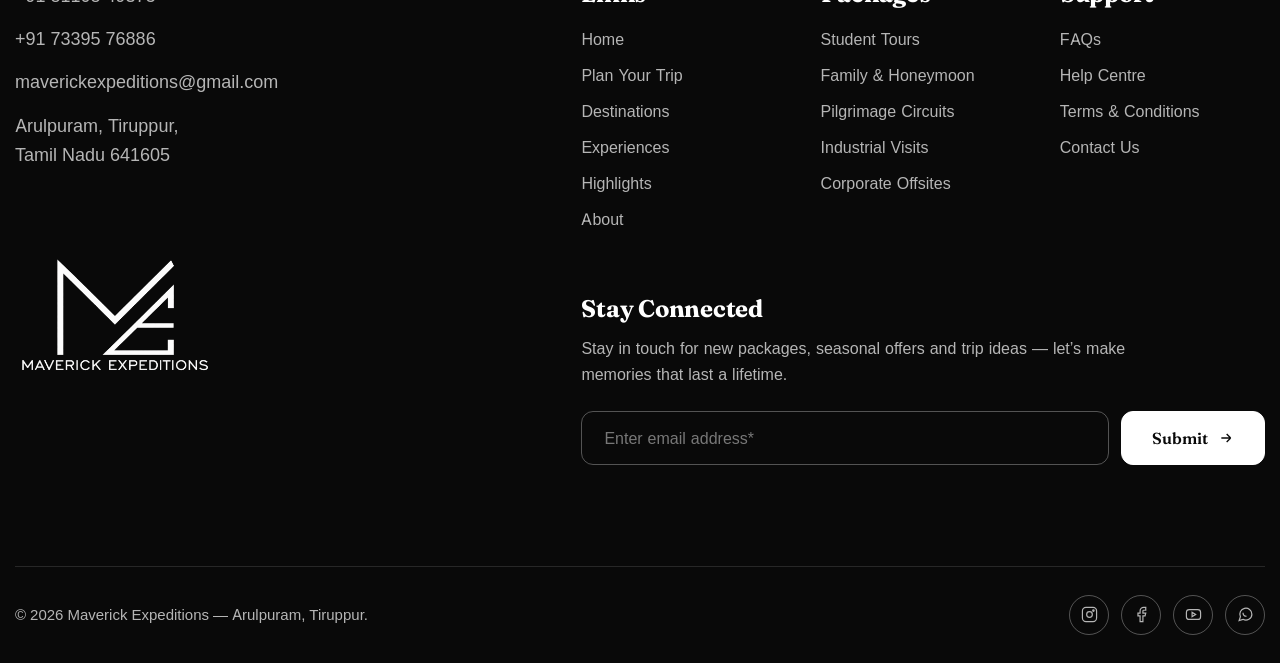
==== commit 00762bc3: "Initial update" ====
--- a/index.html
+++ b/index.html
@@ -6,9 +6,9 @@
 <meta http-equiv="Content-Security-Policy" content="default-src 'self'; script-src 'self' 'sha256-i+p4pb1nXbZQUrOAMKER9tUNytTygot4J76gJ5U+rzY='; style-src 'self' 'unsafe-inline'; img-src 'self' data:; font-src 'self'; connect-src 'self' https://docs.google.com; form-action 'self' https://docs.google.com; base-uri 'none'; object-src 'none'; frame-src 'none'; manifest-src 'self'; upgrade-insecure-requests">
 <meta name="referrer" content="strict-origin-when-cross-origin">
 <meta name="format-detection" content="telephone=no">
-<title>Maverick Expeditions | South India Tour Packages &amp; Group Travel, Tiruppur</title>
-<meta name="description" content="Custom South India tour packages from Tiruppur — student tours, family &amp; honeymoon trips, pilgrimage circuits, industrial visits and corporate offsites across Tamil Nadu, Kerala, Karnataka, Goa &amp; North India. Get a free itinerary.">
-<meta name="keywords" content="South India tour packages, Tiruppur tour operator, student tour packages, family tour packages, honeymoon packages South India, pilgrimage tour circuits, industrial visit tour, corporate offsite planning, Kerala tour packages, Ooty Munnar Kodaikanal tour">
+<title>Maverick Expeditions | Travel Agency in Tiruppur, South India Tours</title>
+<meta name="description" content="Tiruppur (Tirupur) travel agency for South India tour packages — school &amp; college tours, family, honeymoon, pilgrimage, industrial visits and corporate group tours to Kerala, Ooty, Munnar, Goa. Free itinerary.">
+<meta name="keywords" content="travel agency in Tiruppur, travel agents in Tirupur, tour operators in Tiruppur, best travel agency in Tiruppur, Tirupur tour packages, Coimbatore tour packages, South India group tours, school tour packages, college tour packages, educational tour operator, South India tour packages, Tiruppur tour operator, student tour packages, family tour packages, honeymoon packages South India, pilgrimage tour circuits, industrial visit tour, corporate offsite planning, Kerala tour packages, Ooty Munnar Kodaikanal tour">
 <meta name="robots" content="index, follow, max-image-preview:large, max-snippet:-1">
 <meta name="author" content="Maverick Expeditions">
 <meta name="theme-color" content="#090909">
@@ -18,12 +18,12 @@
 <meta property="og:locale" content="en_IN">
 <meta property="og:url" content="https://maverickexpeditions.in/">
 <meta property="og:site_name" content="Maverick Expeditions">
-<meta property="og:title" content="Maverick Expeditions | South India Tour Packages &amp; Group Travel, Tiruppur">
-<meta property="og:description" content="Custom South India tour packages from Tiruppur — student tours, family &amp; honeymoon trips, pilgrimage circuits, industrial visits and corporate offsites across Tamil Nadu, Kerala, Karnataka, Goa &amp; North India. Get a free itinerary.">
+<meta property="og:title" content="Maverick Expeditions | Travel Agency in Tiruppur, South India Tours">
+<meta property="og:description" content="Tiruppur (Tirupur) travel agency for South India tour packages — school &amp; college tours, family, honeymoon, pilgrimage, industrial visits and corporate group tours to Kerala, Ooty, Munnar, Goa. Free itinerary.">
 <meta property="og:image" content="https://maverickexpeditions.in/assets/img/hero-munnar.webp">
 <meta name="twitter:card" content="summary_large_image">
-<meta name="twitter:title" content="Maverick Expeditions | South India Tour Packages &amp; Group Travel, Tiruppur">
-<meta name="twitter:description" content="Custom South India tour packages from Tiruppur — student tours, family &amp; honeymoon trips, pilgrimage circuits, industrial visits and corporate offsites across Tamil Nadu, Kerala, Karnataka, Goa &amp; North India. Get a free itinerary.">
+<meta name="twitter:title" content="Maverick Expeditions | Travel Agency in Tiruppur, South India Tours">
+<meta name="twitter:description" content="Tiruppur (Tirupur) travel agency for South India tour packages — school &amp; college tours, family, honeymoon, pilgrimage, industrial visits and corporate group tours to Kerala, Ooty, Munnar, Goa. Free itinerary.">
 <meta name="twitter:image" content="https://maverickexpeditions.in/assets/img/hero-munnar.webp">
 
 <link rel="icon" href="assets/img/favicon.png" type="image/png">
@@ -50,7 +50,9 @@
     "postalCode": "641605",
     "addressCountry": "IN"
   },
-  "areaServed": ["Tamil Nadu", "Kerala", "Karnataka", "Goa", "North India"],
+  "alternateName": ["Maverick Expeditions Tirupur", "Maverick Expeditions Tiruppur"],
+  "description": "Travel agency in Tiruppur (Tirupur) organising South India tour packages, school and college tours, family and honeymoon trips, pilgrimage circuits and corporate group tours.",
+  "areaServed": ["Tiruppur", "Coimbatore", "Erode", "Tamil Nadu", "Kerala", "Karnataka", "Goa", "North India"],
   "makesOffer": [
     { "@type": "Offer", "itemOffered": { "@type": "Service", "name": "Student Tour Packages" } },
     { "@type": "Offer", "itemOffered": { "@type": "Service", "name": "Family Tour Packages" } },
@@ -157,7 +159,7 @@
         <p class="hero__title-1" data-hero-title1>Forge Your Own Path</p>
 
         <div class="hero__title-2" data-hero-title2>
-          <h1><em>Explore Beyond</em><br>Limits This Season!</h1>
+          <h1><em>Travel Agency in Tiruppur</em><br>For South India Tours</h1>
 
           <div class="hero__cta" data-hero-cta>
             At Maverick Expeditions, every journey is planned to take you further
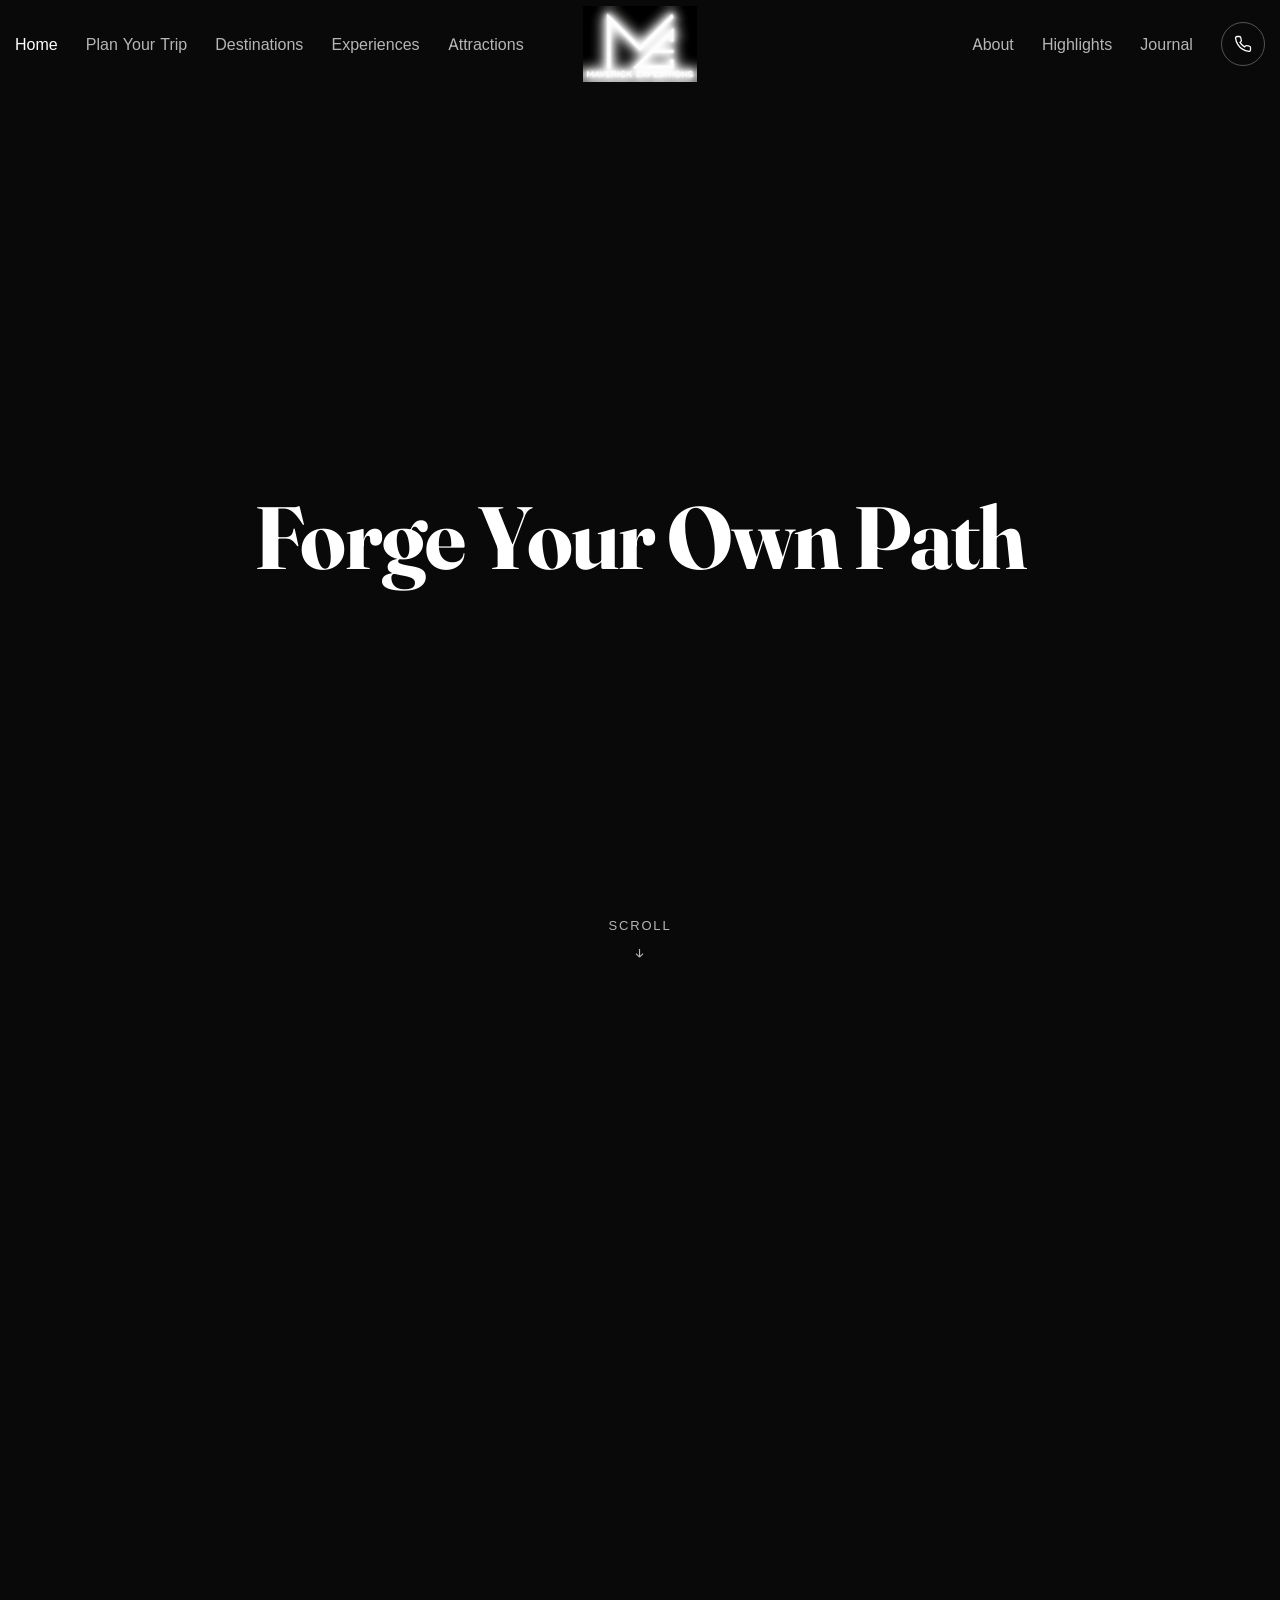
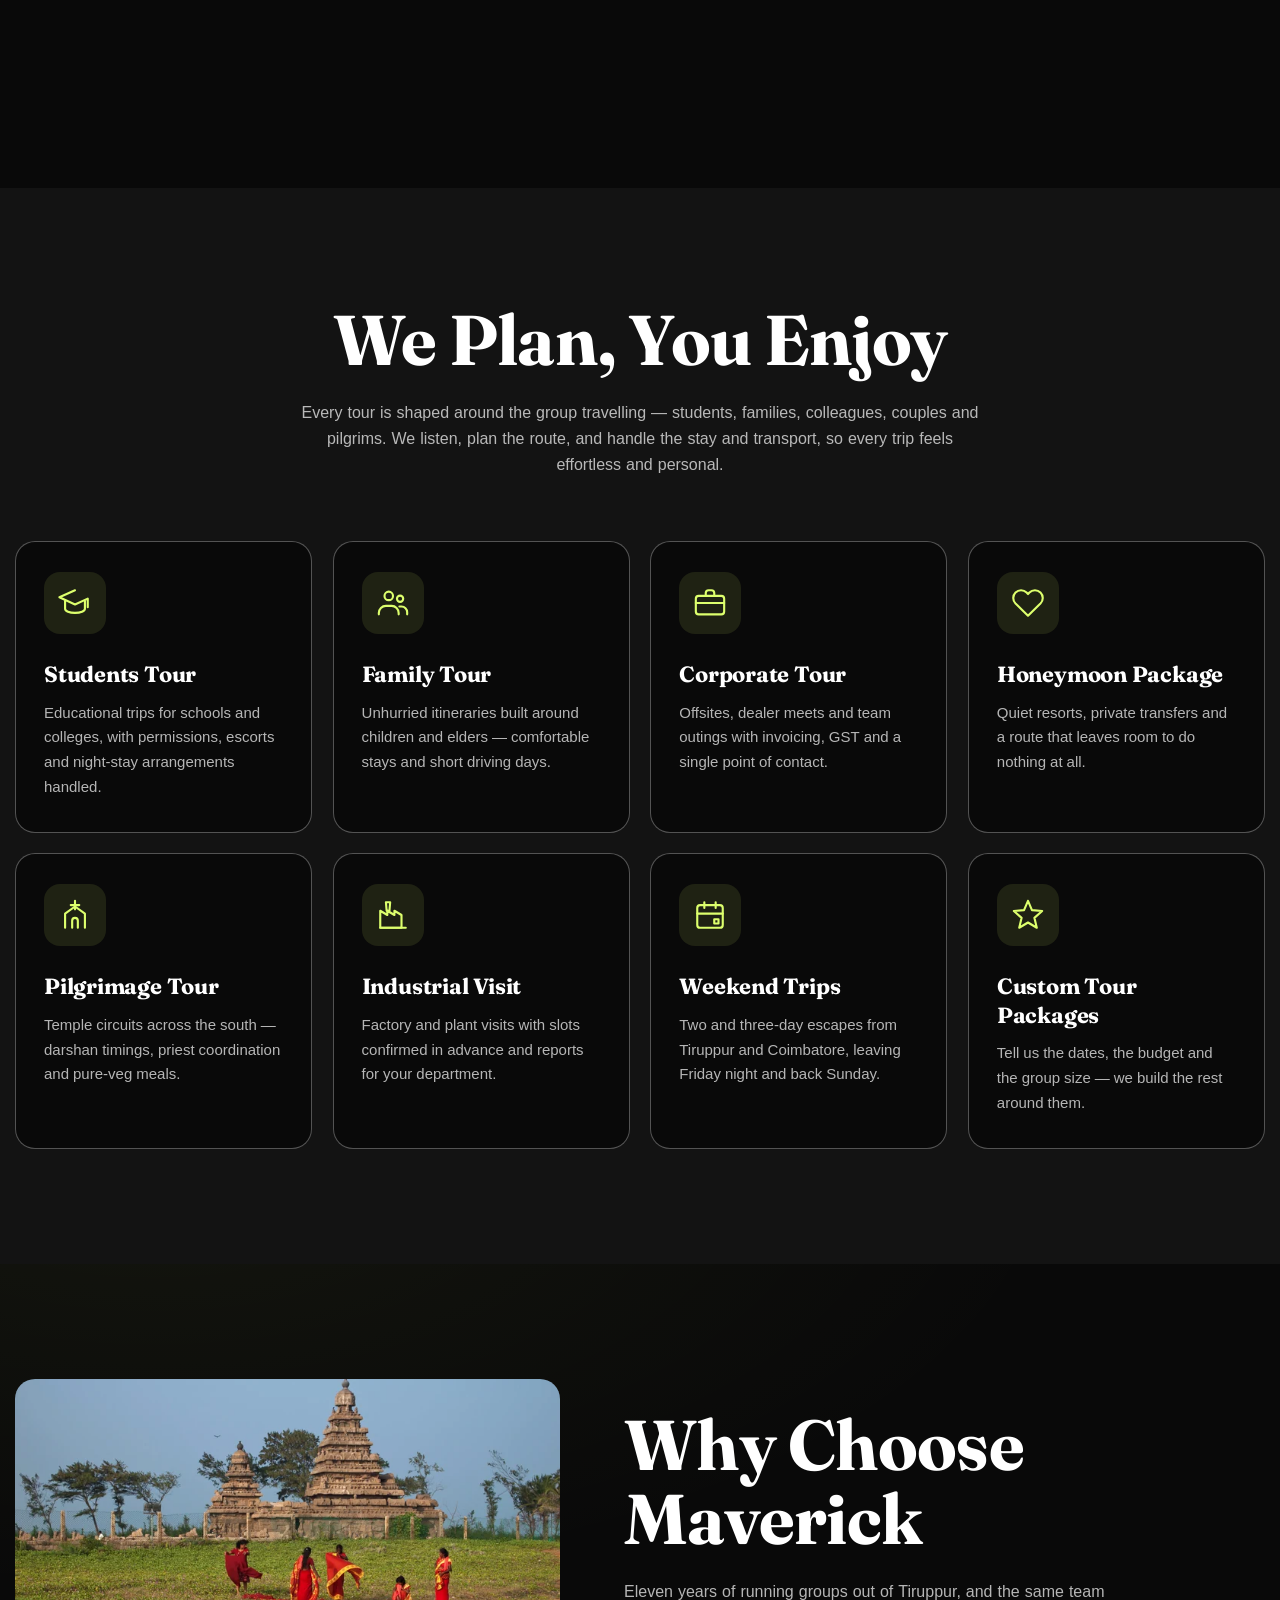
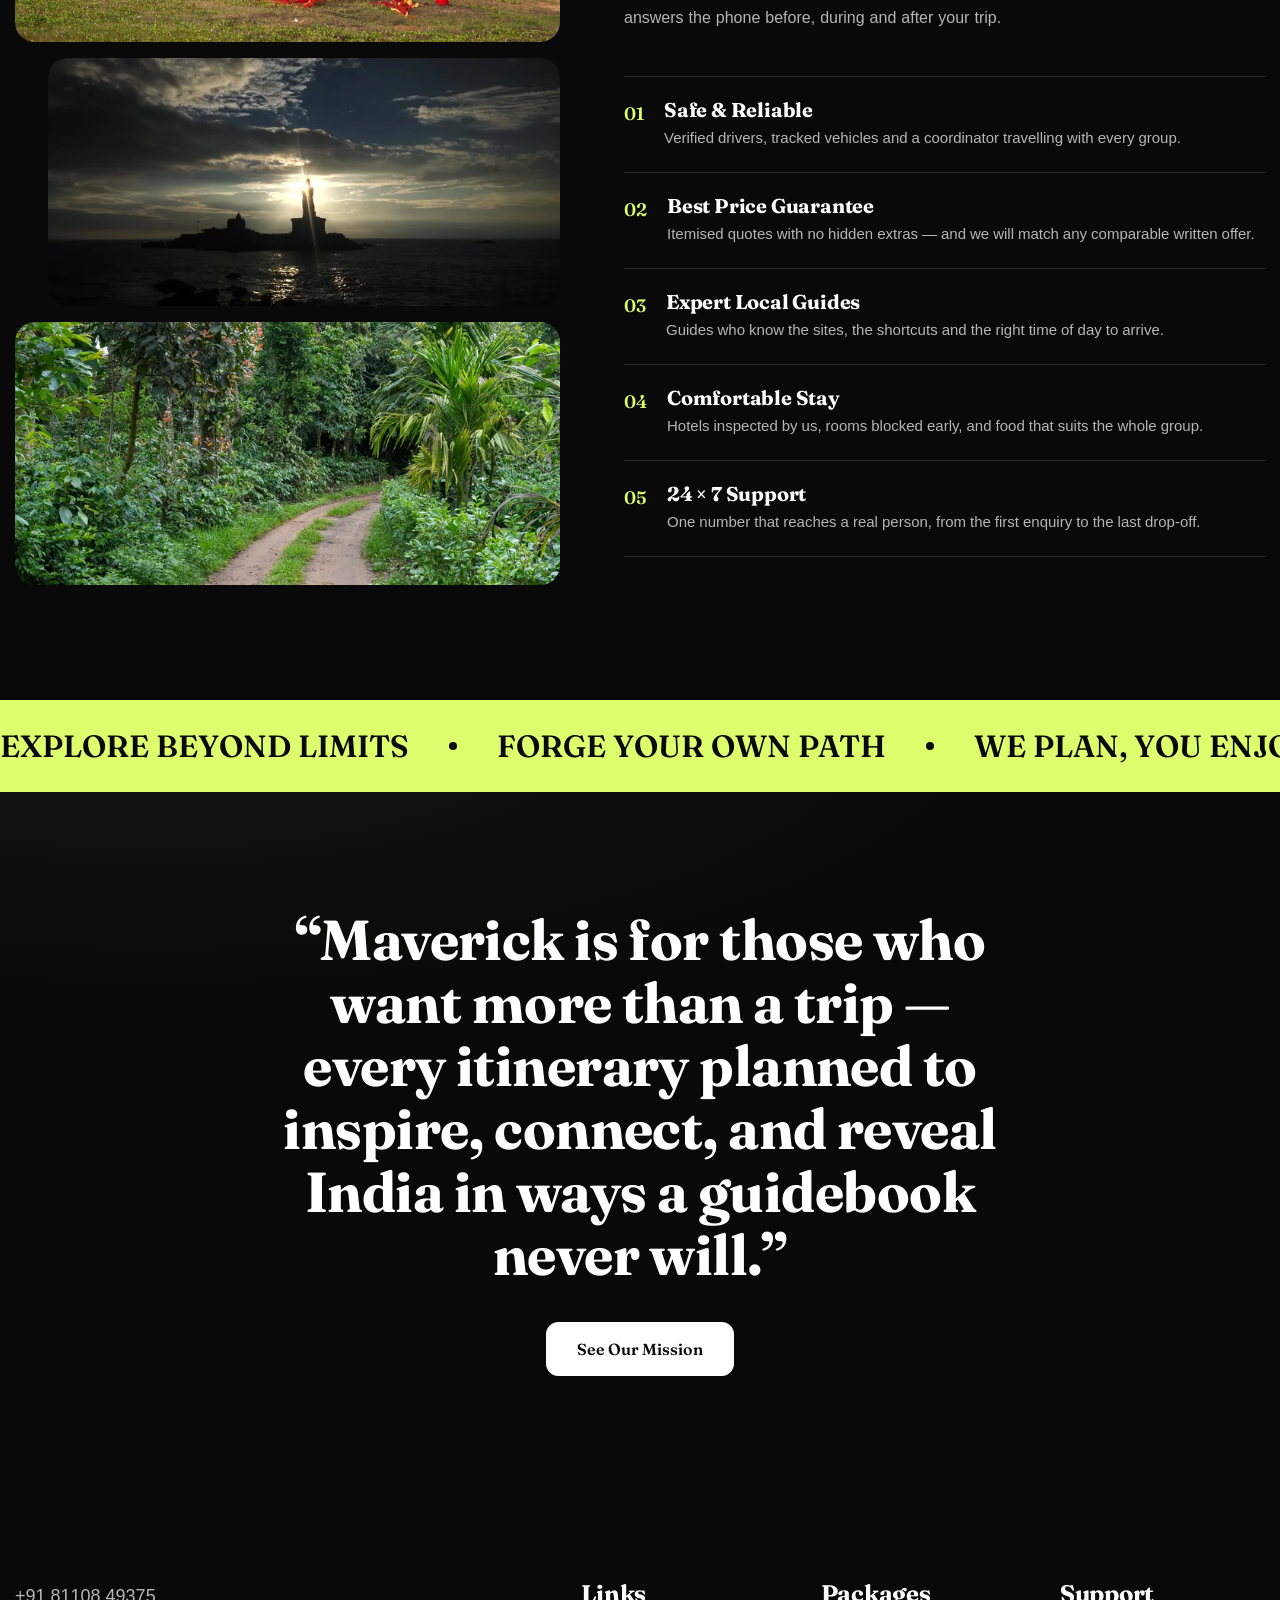
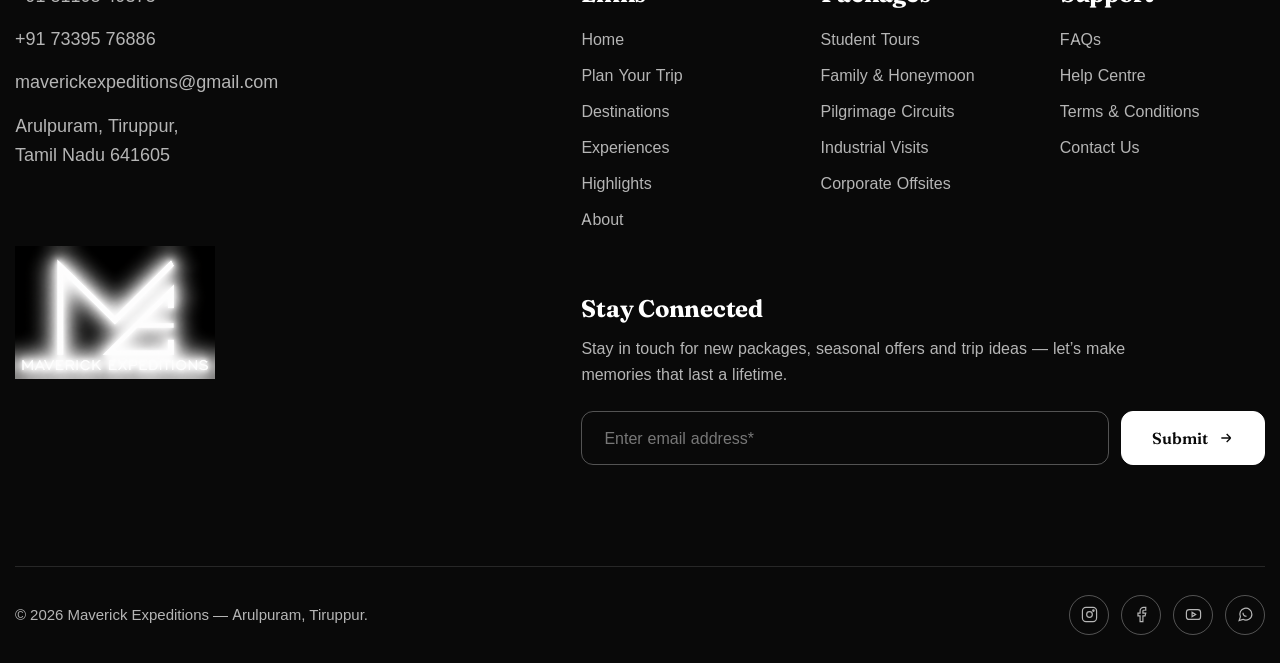
==== commit 9c5ace3d: "SEO, favicon, security and bug fixes - Local SEO keywords, titles, descriptions and schema; new H1 -" ====
--- a/index.html
+++ b/index.html
@@ -26,7 +26,9 @@
 <meta name="twitter:description" content="Tiruppur (Tirupur) travel agency for South India tour packages — school &amp; college tours, family, honeymoon, pilgrimage, industrial visits and corporate group tours to Kerala, Ooty, Munnar, Goa. Free itinerary.">
 <meta name="twitter:image" content="https://maverickexpeditions.in/assets/img/hero-munnar.webp">
 
-<link rel="icon" href="assets/img/favicon.png" type="image/png">
+<link rel="icon" href="/favicon.ico" sizes="48x48">
+<link rel="icon" href="assets/img/icon-192.png" type="image/png" sizes="192x192">
+<link rel="apple-touch-icon" href="assets/img/apple-touch-icon.png">
 <link rel="preload" href="assets/fonts/Fraunces-Variable.woff2" as="font" type="font/woff2" crossorigin>
 <link rel="preload" href="assets/fonts/Inter.woff2" as="font" type="font/woff2" crossorigin>
 <script>document.documentElement.classList.add("js");if(window.top!==window.self){try{window.top.location=window.self.location}catch(e){document.documentElement.style.display="none"}}</script>
